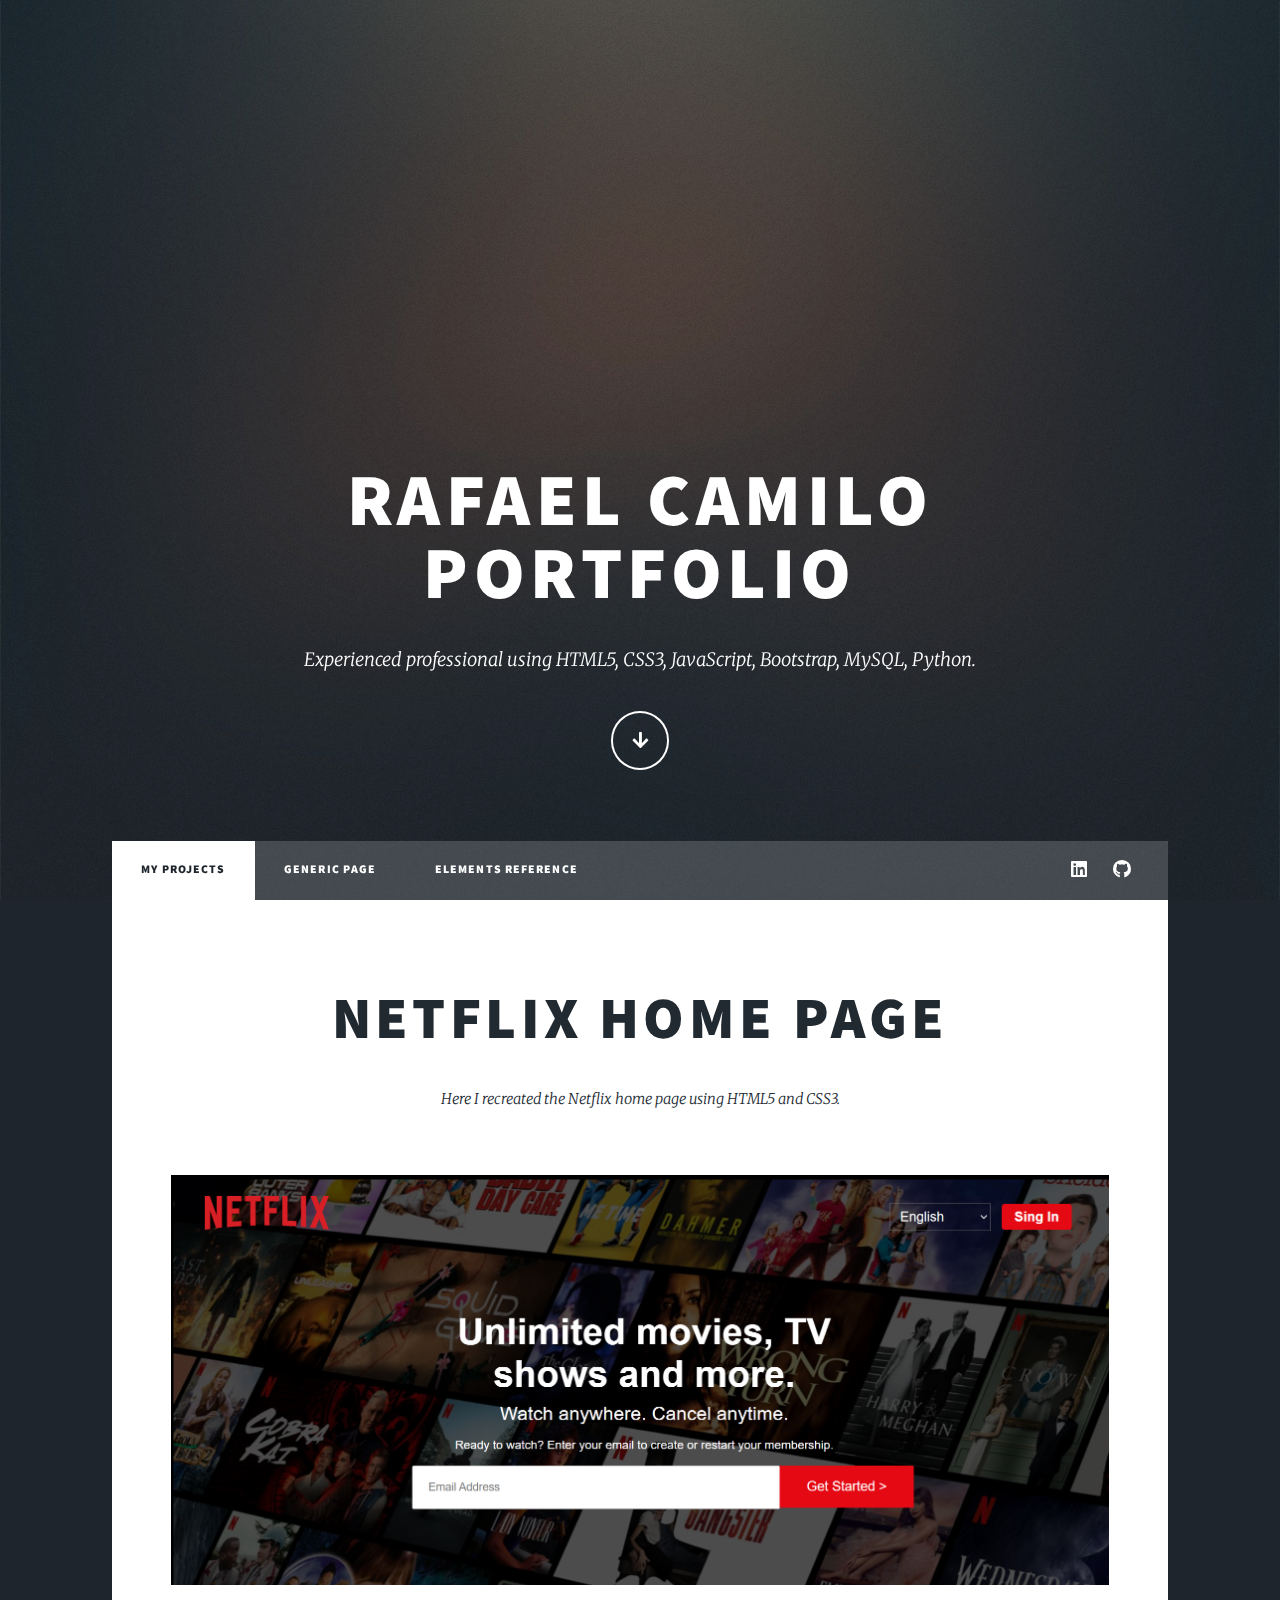
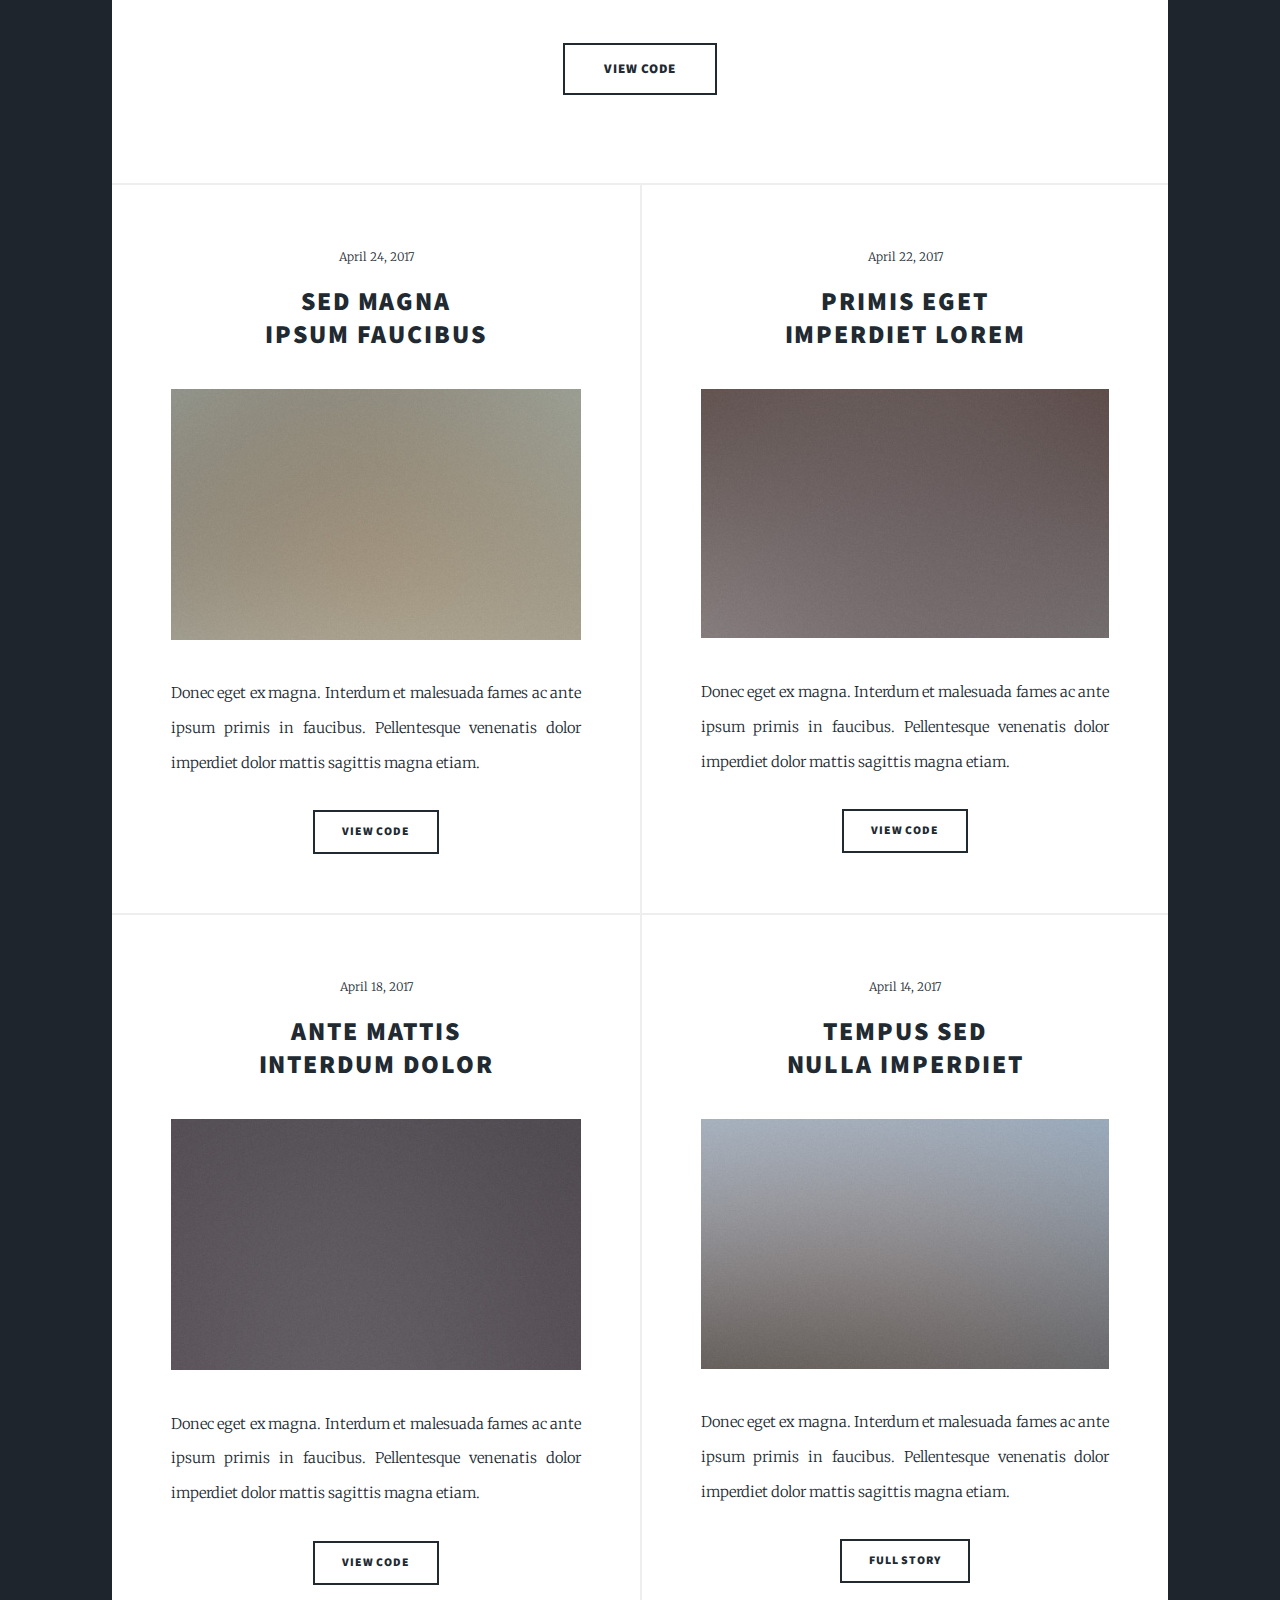
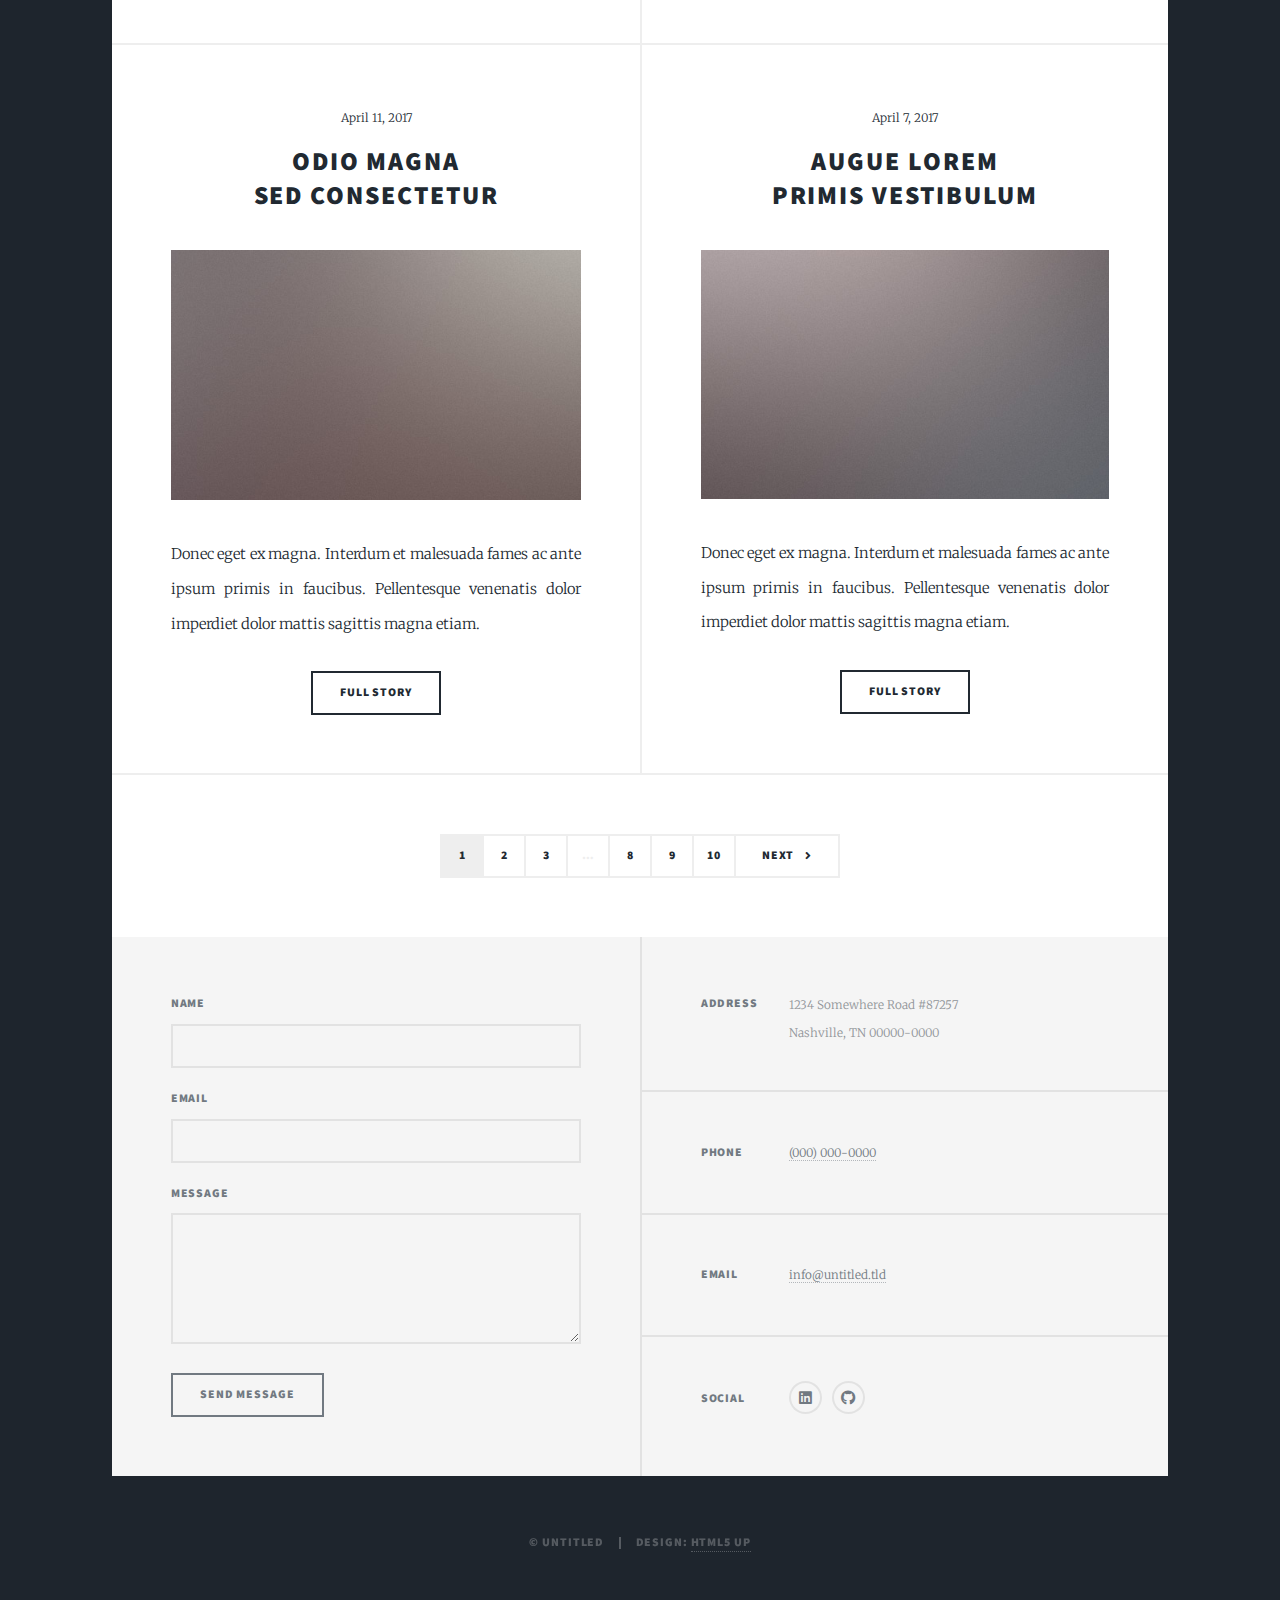
==== index.html @ fc0bdb3f "Add files via upload" ====
<!DOCTYPE HTML>
<!--
	Massively by HTML5 UP
	html5up.net | @ajlkn
	Free for personal and commercial use under the CCA 3.0 license (html5up.net/license)
-->
<html>
	<head>
		<title>Massively by HTML5 UP</title>
		<meta charset="utf-8" />
		<meta name="viewport" content="width=device-width, initial-scale=1, user-scalable=no" />
		<link rel="stylesheet" href="assets/css/main.css" />
		<noscript><link rel="stylesheet" href="assets/css/noscript.css" /></noscript>
	</head>
	<body class="is-preload">

		<!-- Wrapper -->
			<div id="wrapper" class="fade-in">

				<!-- Intro -->
					<div id="intro">
						<h1>Rafael Camilo<br />
						PORTFOLIO</h1>
						<p>Experienced professional using HTML5, CSS3, JavaScript, Bootstrap, MySQL, Python.</p>
						
						<ul class="actions">
							<li><a href="#header" class="button icon solid solo fa-arrow-down scrolly">Continue</a></li>
						</ul>
					</div>

				<!-- Header -->
					<header id="header">
						<!-- <a href="index.html" class="logo">Massively</a> -->
					</header>

				<!-- Nav -->
					<nav id="nav">
						<ul class="links">
							<li class="active"><a href="index.html">My projects</a></li>
							<li><a href="generic.html">Generic Page</a></li>
							<li><a href="elements.html">Elements Reference</a></li>
						</ul>
						<ul class="icons">
							<li><a href="#" class="icon brands fa-linkedin"><span class="label">Linkedin</span></a></li>
							<li><a href="#" class="icon brands fa-github"><span class="label">GitHub</span></a></li>
						</ul>
					</nav>

				<!-- Main -->
					<div id="main">

						<!-- Featured Post -->
							<article class="post featured">
								<header class="major">
									<!-- <span class="date">April 25, 2017</span> -->
									<h2><a href="#">Netflix home page<br />
									</a></h2>
									<p>Here I recreated the Netflix home page using HTML5 and CSS3.</p>
								</header>
								<a href="file:///C:/Users/Rafac/Desktop/New%20folder/general/prog/CSS/netflix/index.html" target="_blank" class="image main"><img src="images/pic10.png" alt="" /></a>
								<ul class="actions special">
									<li><a href="#" class="button large">View Code</a></li>
								</ul>
							</article>

						<!-- Posts -->
							<section class="posts">
								<article>
									<header>
										<span class="date">April 24, 2017</span>
										<h2><a href="#">Sed magna<br />
										ipsum faucibus</a></h2>
									</header>
									<a href="#" class="image fit"><img src="images/pic02.jpg" alt="" /></a>
									<p>Donec eget ex magna. Interdum et malesuada fames ac ante ipsum primis in faucibus. Pellentesque venenatis dolor imperdiet dolor mattis sagittis magna etiam.</p>
									<ul class="actions special">
										<li><a href="#" class="button">View Code</a></li>
									</ul>
								</article>
								<article>
									<header>
										<span class="date">April 22, 2017</span>
										<h2><a href="#">Primis eget<br />
										imperdiet lorem</a></h2>
									</header>
									<a href="#" class="image fit"><img src="images/pic03.jpg" alt="" /></a>
									<p>Donec eget ex magna. Interdum et malesuada fames ac ante ipsum primis in faucibus. Pellentesque venenatis dolor imperdiet dolor mattis sagittis magna etiam.</p>
									<ul class="actions special">
										<li><a href="#" class="button">View Code</a></li>
									</ul>
								</article>
								<article>
									<header>
										<span class="date">April 18, 2017</span>
										<h2><a href="#">Ante mattis<br />
										interdum dolor</a></h2>
									</header>
									<a href="#" class="image fit"><img src="images/pic04.jpg" alt="" /></a>
									<p>Donec eget ex magna. Interdum et malesuada fames ac ante ipsum primis in faucibus. Pellentesque venenatis dolor imperdiet dolor mattis sagittis magna etiam.</p>
									<ul class="actions special">
										<li><a href="#" class="button">View Code</a></li>
									</ul>
								</article>
								<article>
									<header>
										<span class="date">April 14, 2017</span>
										<h2><a href="#">Tempus sed<br />
										nulla imperdiet</a></h2>
									</header>
									<a href="#" class="image fit"><img src="images/pic05.jpg" alt="" /></a>
									<p>Donec eget ex magna. Interdum et malesuada fames ac ante ipsum primis in faucibus. Pellentesque venenatis dolor imperdiet dolor mattis sagittis magna etiam.</p>
									<ul class="actions special">
										<li><a href="#" class="button">Full Story</a></li>
									</ul>
								</article>
								<article>
									<header>
										<span class="date">April 11, 2017</span>
										<h2><a href="#">Odio magna<br />
										sed consectetur</a></h2>
									</header>
									<a href="#" class="image fit"><img src="images/pic06.jpg" alt="" /></a>
									<p>Donec eget ex magna. Interdum et malesuada fames ac ante ipsum primis in faucibus. Pellentesque venenatis dolor imperdiet dolor mattis sagittis magna etiam.</p>
									<ul class="actions special">
										<li><a href="#" class="button">Full Story</a></li>
									</ul>
								</article>
								<article>
									<header>
										<span class="date">April 7, 2017</span>
										<h2><a href="#">Augue lorem<br />
										primis vestibulum</a></h2>
									</header>
									<a href="#" class="image fit"><img src="images/pic07.jpg" alt="" /></a>
									<p>Donec eget ex magna. Interdum et malesuada fames ac ante ipsum primis in faucibus. Pellentesque venenatis dolor imperdiet dolor mattis sagittis magna etiam.</p>
									<ul class="actions special">
										<li><a href="#" class="button">Full Story</a></li>
									</ul>
								</article>
							</section>

						<!-- Footer -->
							<footer>
								<div class="pagination">
									<!--<a href="#" class="previous">Prev</a>-->
									<a href="#" class="page active">1</a>
									<a href="#" class="page">2</a>
									<a href="#" class="page">3</a>
									<span class="extra">&hellip;</span>
									<a href="#" class="page">8</a>
									<a href="#" class="page">9</a>
									<a href="#" class="page">10</a>
									<a href="#" class="next">Next</a>
								</div>
							</footer>

					</div>

				<!-- Footer -->
					<footer id="footer">
						<section>
							<form method="post" action="#">
								<div class="fields">
									<div class="field">
										<label for="name">Name</label>
										<input type="text" name="name" id="name" />
									</div>
									<div class="field">
										<label for="email">Email</label>
										<input type="text" name="email" id="email" />
									</div>
									<div class="field">
										<label for="message">Message</label>
										<textarea name="message" id="message" rows="3"></textarea>
									</div>
								</div>
								<ul class="actions">
									<li><input type="submit" value="Send Message" /></li>
								</ul>
							</form>
						</section>
						<section class="split contact">
							<section class="alt">
								<h3>Address</h3>
								<p>1234 Somewhere Road #87257<br />
								Nashville, TN 00000-0000</p>
							</section>
							<section>
								<h3>Phone</h3>
								<p><a href="#">(000) 000-0000</a></p>
							</section>
							<section>
								<h3>Email</h3>
								<p><a href="#">info@untitled.tld</a></p>
							</section>
							<section>
								<h3>Social</h3>
								<ul class="icons alt">
									<li><a href="#" class="icon brands alt fa-linkedin"><span class="label">Linkedin</span></a></li>
									<li><a href="#" class="icon brands alt fa-github"><span class="label">GitHub</span></a></li>
								</ul>
							</section>
						</section>
					</footer>

				<!-- Copyright -->
					<div id="copyright">
						<ul><li>&copy; Untitled</li><li>Design: <a href="https://html5up.net">HTML5 UP</a></li></ul>
					</div>

			</div>

		<!-- Scripts -->
			<script src="assets/js/jquery.min.js"></script>
			<script src="assets/js/jquery.scrollex.min.js"></script>
			<script src="assets/js/jquery.scrolly.min.js"></script>
			<script src="assets/js/browser.min.js"></script>
			<script src="assets/js/breakpoints.min.js"></script>
			<script src="assets/js/util.js"></script>
			<script src="assets/js/main.js"></script>

	</body>
</html>
---- assets/css/main.css ----
@import url(fontawesome-all.min.css);
@import url("https://fonts.googleapis.com/css?family=Merriweather:300,700,300italic,700italic|Source+Sans+Pro:900");

/*
	Massively by HTML5 UP
	html5up.net | @ajlkn
	Free for personal and commercial use under the CCA 3.0 license (html5up.net/license)
*/

html, body, div, span, applet, object,
iframe, h1, h2, h3, h4, h5, h6, p, blockquote,
pre, a, abbr, acronym, address, big, cite,
code, del, dfn, em, img, ins, kbd, q, s, samp,
small, strike, strong, sub, sup, tt, var, b,
u, i, center, dl, dt, dd, ol, ul, li, fieldset,
form, label, legend, table, caption, tbody,
tfoot, thead, tr, th, td, article, aside,
canvas, details, embed, figure, figcaption,
footer, header, hgroup, menu, nav, output, ruby,
section, summary, time, mark, audio, video {
	margin: 0;
	padding: 0;
	border: 0;
	font-size: 100%;
	font: inherit;
	vertical-align: baseline;}

article, aside, details, figcaption, figure,
footer, header, hgroup, menu, nav, section {
	display: block;}

body {
	line-height: 1;
}

ol, ul {
	list-style: none;
}

blockquote, q {
	quotes: none;
}

	blockquote:before, blockquote:after, q:before, q:after {
		content: '';
		content: none;
	}

table {
	border-collapse: collapse;
	border-spacing: 0;
}

body {
	-webkit-text-size-adjust: none;
}

mark {
	background-color: transparent;
	color: inherit;
}

input::-moz-focus-inner {
	border: 0;
	padding: 0;
}

input, select, textarea {
	-moz-appearance: none;
	-webkit-appearance: none;
	-ms-appearance: none;
	appearance: none;
}

/* Basic */

	@-ms-viewport {
		width: device-width;
	}

	body {
		-ms-overflow-style: scrollbar;
	}

	@media screen and (max-width: 480px) {

		html, body {
			min-width: 320px;
		}

	}

	html {
		box-sizing: border-box;
	}

	*, *:before, *:after {
		box-sizing: inherit;
	}

	body {
		background-color: #1e252d;
	}

		body.is-preload *, body.is-preload *:before, body.is-preload *:after {
			-moz-animation: none !important;
			-webkit-animation: none !important;
			-ms-animation: none !important;
			animation: none !important;
			-moz-transition: none !important;
			-webkit-transition: none !important;
			-ms-transition: none !important;
			transition: none !important;
		}

/* Type */

	html {
		font-size: 16pt;
	}

		@media screen and (max-width: 1680px) {

			html {
				font-size: 12pt;
			}

		}

		@media screen and (max-width: 1280px) {

			html {
				font-size: 11pt;
			}

		}

		@media screen and (max-width: 360px) {

			html {
				font-size: 10pt;
			}

		}

	body {
		color: #212931;
	}

	body, input, select, textarea {
		font-family: "Merriweather", Georgia, serif;
		font-weight: 300;
		font-size: 1rem;
		line-height: 2.375;
	}

	a {
		-moz-transition: color 0.2s ease-in-out, background-color 0.2s ease-in-out, border-color 0.2s ease-in-out, box-shadow 0.2s ease-in-out;
		-webkit-transition: color 0.2s ease-in-out, background-color 0.2s ease-in-out, border-color 0.2s ease-in-out, box-shadow 0.2s ease-in-out;
		-ms-transition: color 0.2s ease-in-out, background-color 0.2s ease-in-out, border-color 0.2s ease-in-out, box-shadow 0.2s ease-in-out;
		transition: color 0.2s ease-in-out, background-color 0.2s ease-in-out, border-color 0.2s ease-in-out, box-shadow 0.2s ease-in-out;
		border-bottom: dotted 1px;
		text-decoration: none;
	}

		a:hover {
			border-bottom-color: transparent;
		}

	strong, b {
		font-weight: 600;
	}

	em, i {
		font-style: italic;
	}

	p {
		text-align: justify;
		margin: 0 0 2rem 0;
	}

	h1, h2, h3, h4, h5, h6 {
		font-family: "Source Sans Pro", Helvetica, sans-serif;
		font-weight: 900;
		line-height: 1.5;
		letter-spacing: 0.075em;
		text-transform: uppercase;
		margin: 0 0 1rem 0;
	}

		h1 a, h2 a, h3 a, h4 a, h5 a, h6 a {
			border-bottom: 0;
			color: inherit;
			text-decoration: none;
		}

	h1 {
		font-size: 4rem;
		line-height: 1.1;
		margin: 0 0 2rem 0;
	}

	h2 {
		font-size: 1.75rem;
		line-height: 1.3;
		margin: 0 0 1.5rem 0;
	}

	h3 {
		font-size: 1.25rem;
		margin: 0 0 1.5rem 0;
	}

	h4 {
		font-size: 1rem;
	}

	h5 {
		font-size: 0.9rem;
	}

	h6 {
		font-size: 0.8rem;
	}

	sub {
		font-size: 0.8rem;
		position: relative;
		top: 0.5rem;
	}

	sup {
		font-size: 0.8rem;
		position: relative;
		top: -0.5rem;
	}

	blockquote {
		border-left: solid 4px;
		font-style: italic;
		margin: 0 0 2rem 0;
		padding: 0.5rem 0 0.5rem 2rem;
	}

	code {
		border: solid 2px;
		font-family: "Courier New", monospace;
		font-size: 0.9rem;
		margin: 0 0.25rem;
		padding: 0.25rem 0.65rem;
	}

	pre {
		-webkit-overflow-scrolling: touch;
		font-family: "Courier New", monospace;
		font-size: 0.9rem;
		margin: 0 0 2rem 0;
	}

		pre code {
			display: block;
			line-height: 1.75;
			padding: 1rem 1.5rem;
			overflow-x: auto;
		}

	hr {
		border: 0;
		border-bottom: solid 2px;
		margin: 3rem 0;
	}

		hr.major {
			margin: 5rem 0;
		}

	.align-left {
		text-align: left;
	}

	.align-center {
		text-align: center;
	}

	.align-right {
		text-align: right;
	}

	input, select, textarea {
		color: #212931;
	}

	a {
		color: #212931;
		border-bottom-color: rgba(33, 41, 49, 0.5);
	}

		a:hover {
			border-bottom-color: transparent;
			color: #18bfef !important;
		}

	strong, b {
		color: #212931;
	}

	h1, h2, h3, h4, h5, h6 {
		color: #212931;
	}

	blockquote {
		border-left-color: #eeeeee;
	}

	code {
		background: rgba(220, 220, 220, 0.25);
		border-color: #eeeeee;
	}

	hr {
		border-bottom-color: #eeeeee;
	}

/* Row */

	.row {
		display: flex;
		flex-wrap: wrap;
		box-sizing: border-box;
		align-items: stretch;
	}

		.row > * {
			box-sizing: border-box;
		}

		.row.gtr-uniform > * > :last-child {
			margin-bottom: 0;
		}

		.row.aln-left {
			justify-content: flex-start;
		}

		.row.aln-center {
			justify-content: center;
		}

		.row.aln-right {
			justify-content: flex-end;
		}

		.row.aln-top {
			align-items: flex-start;
		}

		.row.aln-middle {
			align-items: center;
		}

		.row.aln-bottom {
			align-items: flex-end;
		}

		.row > .imp {
			order: -1;
		}

		.row > .col-1 {
			width: 8.33333%;
		}

		.row > .off-1 {
			margin-left: 8.33333%;
		}

		.row > .col-2 {
			width: 16.66667%;
		}

		.row > .off-2 {
			margin-left: 16.66667%;
		}

		.row > .col-3 {
			width: 25%;
		}

		.row > .off-3 {
			margin-left: 25%;
		}

		.row > .col-4 {
			width: 33.33333%;
		}

		.row > .off-4 {
			margin-left: 33.33333%;
		}

		.row > .col-5 {
			width: 41.66667%;
		}

		.row > .off-5 {
			margin-left: 41.66667%;
		}

		.row > .col-6 {
			width: 50%;
		}

		.row > .off-6 {
			margin-left: 50%;
		}

		.row > .col-7 {
			width: 58.33333%;
		}

		.row > .off-7 {
			margin-left: 58.33333%;
		}

		.row > .col-8 {
			width: 66.66667%;
		}

		.row > .off-8 {
			margin-left: 66.66667%;
		}

		.row > .col-9 {
			width: 75%;
		}

		.row > .off-9 {
			margin-left: 75%;
		}

		.row > .col-10 {
			width: 83.33333%;
		}

		.row > .off-10 {
			margin-left: 83.33333%;
		}

		.row > .col-11 {
			width: 91.66667%;
		}

		.row > .off-11 {
			margin-left: 91.66667%;
		}

		.row > .col-12 {
			width: 100%;
		}

		.row > .off-12 {
			margin-left: 100%;
		}

		.row.gtr-0 {
			margin-top: 0;
			margin-left: 0rem;
		}

			.row.gtr-0 > * {
				padding: 0 0 0 0rem;
			}

			.row.gtr-0.gtr-uniform {
				margin-top: 0rem;
			}

				.row.gtr-0.gtr-uniform > * {
					padding-top: 0rem;
				}

		.row.gtr-25 {
			margin-top: 0;
			margin-left: -0.375rem;
		}

			.row.gtr-25 > * {
				padding: 0 0 0 0.375rem;
			}

			.row.gtr-25.gtr-uniform {
				margin-top: -0.375rem;
			}

				.row.gtr-25.gtr-uniform > * {
					padding-top: 0.375rem;
				}

		.row.gtr-50 {
			margin-top: 0;
			margin-left: -0.75rem;
		}

			.row.gtr-50 > * {
				padding: 0 0 0 0.75rem;
			}

			.row.gtr-50.gtr-uniform {
				margin-top: -0.75rem;
			}

				.row.gtr-50.gtr-uniform > * {
					padding-top: 0.75rem;
				}

		.row {
			margin-top: 0;
			margin-left: -1.5rem;
		}

			.row > * {
				padding: 0 0 0 1.5rem;
			}

			.row.gtr-uniform {
				margin-top: -1.5rem;
			}

				.row.gtr-uniform > * {
					padding-top: 1.5rem;
				}

		.row.gtr-150 {
			margin-top: 0;
			margin-left: -2.25rem;
		}

			.row.gtr-150 > * {
				padding: 0 0 0 2.25rem;
			}

			.row.gtr-150.gtr-uniform {
				margin-top: -2.25rem;
			}

				.row.gtr-150.gtr-uniform > * {
					padding-top: 2.25rem;
				}

		.row.gtr-200 {
			margin-top: 0;
			margin-left: -3rem;
		}

			.row.gtr-200 > * {
				padding: 0 0 0 3rem;
			}

			.row.gtr-200.gtr-uniform {
				margin-top: -3rem;
			}

				.row.gtr-200.gtr-uniform > * {
					padding-top: 3rem;
				}

		@media screen and (max-width: 1680px) {

			.row {
				display: flex;
				flex-wrap: wrap;
				box-sizing: border-box;
				align-items: stretch;
			}

				.row > * {
					box-sizing: border-box;
				}

				.row.gtr-uniform > * > :last-child {
					margin-bottom: 0;
				}

				.row.aln-left {
					justify-content: flex-start;
				}

				.row.aln-center {
					justify-content: center;
				}

				.row.aln-right {
					justify-content: flex-end;
				}

				.row.aln-top {
					align-items: flex-start;
				}

				.row.aln-middle {
					align-items: center;
				}

				.row.aln-bottom {
					align-items: flex-end;
				}

				.row > .imp-xlarge {
					order: -1;
				}

				.row > .col-1-xlarge {
					width: 8.33333%;
				}

				.row > .off-1-xlarge {
					margin-left: 8.33333%;
				}

				.row > .col-2-xlarge {
					width: 16.66667%;
				}

				.row > .off-2-xlarge {
					margin-left: 16.66667%;
				}

				.row > .col-3-xlarge {
					width: 25%;
				}

				.row > .off-3-xlarge {
					margin-left: 25%;
				}

				.row > .col-4-xlarge {
					width: 33.33333%;
				}

				.row > .off-4-xlarge {
					margin-left: 33.33333%;
				}

				.row > .col-5-xlarge {
					width: 41.66667%;
				}

				.row > .off-5-xlarge {
					margin-left: 41.66667%;
				}

				.row > .col-6-xlarge {
					width: 50%;
				}

				.row > .off-6-xlarge {
					margin-left: 50%;
				}

				.row > .col-7-xlarge {
					width: 58.33333%;
				}

				.row > .off-7-xlarge {
					margin-left: 58.33333%;
				}

				.row > .col-8-xlarge {
					width: 66.66667%;
				}

				.row > .off-8-xlarge {
					margin-left: 66.66667%;
				}

				.row > .col-9-xlarge {
					width: 75%;
				}

				.row > .off-9-xlarge {
					margin-left: 75%;
				}

				.row > .col-10-xlarge {
					width: 83.33333%;
				}

				.row > .off-10-xlarge {
					margin-left: 83.33333%;
				}

				.row > .col-11-xlarge {
					width: 91.66667%;
				}

				.row > .off-11-xlarge {
					margin-left: 91.66667%;
				}

				.row > .col-12-xlarge {
					width: 100%;
				}

				.row > .off-12-xlarge {
					margin-left: 100%;
				}

				.row.gtr-0 {
					margin-top: 0;
					margin-left: 0rem;
				}

					.row.gtr-0 > * {
						padding: 0 0 0 0rem;
					}

					.row.gtr-0.gtr-uniform {
						margin-top: 0rem;
					}

						.row.gtr-0.gtr-uniform > * {
							padding-top: 0rem;
						}

				.row.gtr-25 {
					margin-top: 0;
					margin-left: -0.375rem;
				}

					.row.gtr-25 > * {
						padding: 0 0 0 0.375rem;
					}

					.row.gtr-25.gtr-uniform {
						margin-top: -0.375rem;
					}

						.row.gtr-25.gtr-uniform > * {
							padding-top: 0.375rem;
						}

				.row.gtr-50 {
					margin-top: 0;
					margin-left: -0.75rem;
				}

					.row.gtr-50 > * {
						padding: 0 0 0 0.75rem;
					}

					.row.gtr-50.gtr-uniform {
						margin-top: -0.75rem;
					}

						.row.gtr-50.gtr-uniform > * {
							padding-top: 0.75rem;
						}

				.row {
					margin-top: 0;
					margin-left: -1.5rem;
				}

					.row > * {
						padding: 0 0 0 1.5rem;
					}

					.row.gtr-uniform {
						margin-top: -1.5rem;
					}

						.row.gtr-uniform > * {
							padding-top: 1.5rem;
						}

				.row.gtr-150 {
					margin-top: 0;
					margin-left: -2.25rem;
				}

					.row.gtr-150 > * {
						padding: 0 0 0 2.25rem;
					}

					.row.gtr-150.gtr-uniform {
						margin-top: -2.25rem;
					}

						.row.gtr-150.gtr-uniform > * {
							padding-top: 2.25rem;
						}

				.row.gtr-200 {
					margin-top: 0;
					margin-left: -3rem;
				}

					.row.gtr-200 > * {
						padding: 0 0 0 3rem;
					}

					.row.gtr-200.gtr-uniform {
						margin-top: -3rem;
					}

						.row.gtr-200.gtr-uniform > * {
							padding-top: 3rem;
						}

		}

		@media screen and (max-width: 1280px) {

			.row {
				display: flex;
				flex-wrap: wrap;
				box-sizing: border-box;
				align-items: stretch;
			}

				.row > * {
					box-sizing: border-box;
				}

				.row.gtr-uniform > * > :last-child {
					margin-bottom: 0;
				}

				.row.aln-left {
					justify-content: flex-start;
				}

				.row.aln-center {
					justify-content: center;
				}

				.row.aln-right {
					justify-content: flex-end;
				}

				.row.aln-top {
					align-items: flex-start;
				}

				.row.aln-middle {
					align-items: center;
				}

				.row.aln-bottom {
					align-items: flex-end;
				}

				.row > .imp-large {
					order: -1;
				}

				.row > .col-1-large {
					width: 8.33333%;
				}

				.row > .off-1-large {
					margin-left: 8.33333%;
				}

				.row > .col-2-large {
					width: 16.66667%;
				}

				.row > .off-2-large {
					margin-left: 16.66667%;
				}

				.row > .col-3-large {
					width: 25%;
				}

				.row > .off-3-large {
					margin-left: 25%;
				}

				.row > .col-4-large {
					width: 33.33333%;
				}

				.row > .off-4-large {
					margin-left: 33.33333%;
				}

				.row > .col-5-large {
					width: 41.66667%;
				}

				.row > .off-5-large {
					margin-left: 41.66667%;
				}

				.row > .col-6-large {
					width: 50%;
				}

				.row > .off-6-large {
					margin-left: 50%;
				}

				.row > .col-7-large {
					width: 58.33333%;
				}

				.row > .off-7-large {
					margin-left: 58.33333%;
				}

				.row > .col-8-large {
					width: 66.66667%;
				}

				.row > .off-8-large {
					margin-left: 66.66667%;
				}

				.row > .col-9-large {
					width: 75%;
				}

				.row > .off-9-large {
					margin-left: 75%;
				}

				.row > .col-10-large {
					width: 83.33333%;
				}

				.row > .off-10-large {
					margin-left: 83.33333%;
				}

				.row > .col-11-large {
					width: 91.66667%;
				}

				.row > .off-11-large {
					margin-left: 91.66667%;
				}

				.row > .col-12-large {
					width: 100%;
				}

				.row > .off-12-large {
					margin-left: 100%;
				}

				.row.gtr-0 {
					margin-top: 0;
					margin-left: 0rem;
				}

					.row.gtr-0 > * {
						padding: 0 0 0 0rem;
					}

					.row.gtr-0.gtr-uniform {
						margin-top: 0rem;
					}

						.row.gtr-0.gtr-uniform > * {
							padding-top: 0rem;
						}

				.row.gtr-25 {
					margin-top: 0;
					margin-left: -0.375rem;
				}

					.row.gtr-25 > * {
						padding: 0 0 0 0.375rem;
					}

					.row.gtr-25.gtr-uniform {
						margin-top: -0.375rem;
					}

						.row.gtr-25.gtr-uniform > * {
							padding-top: 0.375rem;
						}

				.row.gtr-50 {
					margin-top: 0;
					margin-left: -0.75rem;
				}

					.row.gtr-50 > * {
						padding: 0 0 0 0.75rem;
					}

					.row.gtr-50.gtr-uniform {
						margin-top: -0.75rem;
					}

						.row.gtr-50.gtr-uniform > * {
							padding-top: 0.75rem;
						}

				.row {
					margin-top: 0;
					margin-left: -1.5rem;
				}

					.row > * {
						padding: 0 0 0 1.5rem;
					}

					.row.gtr-uniform {
						margin-top: -1.5rem;
					}

						.row.gtr-uniform > * {
							padding-top: 1.5rem;
						}

				.row.gtr-150 {
					margin-top: 0;
					margin-left: -2.25rem;
				}

					.row.gtr-150 > * {
						padding: 0 0 0 2.25rem;
					}

					.row.gtr-150.gtr-uniform {
						margin-top: -2.25rem;
					}

						.row.gtr-150.gtr-uniform > * {
							padding-top: 2.25rem;
						}

				.row.gtr-200 {
					margin-top: 0;
					margin-left: -3rem;
				}

					.row.gtr-200 > * {
						padding: 0 0 0 3rem;
					}

					.row.gtr-200.gtr-uniform {
						margin-top: -3rem;
					}

						.row.gtr-200.gtr-uniform > * {
							padding-top: 3rem;
						}

		}

		@media screen and (max-width: 980px) {

			.row {
				display: flex;
				flex-wrap: wrap;
				box-sizing: border-box;
				align-items: stretch;
			}

				.row > * {
					box-sizing: border-box;
				}

				.row.gtr-uniform > * > :last-child {
					margin-bottom: 0;
				}

				.row.aln-left {
					justify-content: flex-start;
				}

				.row.aln-center {
					justify-content: center;
				}

				.row.aln-right {
					justify-content: flex-end;
				}

				.row.aln-top {
					align-items: flex-start;
				}

				.row.aln-middle {
					align-items: center;
				}

				.row.aln-bottom {
					align-items: flex-end;
				}

				.row > .imp-medium {
					order: -1;
				}

				.row > .col-1-medium {
					width: 8.33333%;
				}

				.row > .off-1-medium {
					margin-left: 8.33333%;
				}

				.row > .col-2-medium {
					width: 16.66667%;
				}

				.row > .off-2-medium {
					margin-left: 16.66667%;
				}

				.row > .col-3-medium {
					width: 25%;
				}

				.row > .off-3-medium {
					margin-left: 25%;
				}

				.row > .col-4-medium {
					width: 33.33333%;
				}

				.row > .off-4-medium {
					margin-left: 33.33333%;
				}

				.row > .col-5-medium {
					width: 41.66667%;
				}

				.row > .off-5-medium {
					margin-left: 41.66667%;
				}

				.row > .col-6-medium {
					width: 50%;
				}

				.row > .off-6-medium {
					margin-left: 50%;
				}

				.row > .col-7-medium {
					width: 58.33333%;
				}

				.row > .off-7-medium {
					margin-left: 58.33333%;
				}

				.row > .col-8-medium {
					width: 66.66667%;
				}

				.row > .off-8-medium {
					margin-left: 66.66667%;
				}

				.row > .col-9-medium {
					width: 75%;
				}

				.row > .off-9-medium {
					margin-left: 75%;
				}

				.row > .col-10-medium {
					width: 83.33333%;
				}

				.row > .off-10-medium {
					margin-left: 83.33333%;
				}

				.row > .col-11-medium {
					width: 91.66667%;
				}

				.row > .off-11-medium {
					margin-left: 91.66667%;
				}

				.row > .col-12-medium {
					width: 100%;
				}

				.row > .off-12-medium {
					margin-left: 100%;
				}

				.row.gtr-0 {
					margin-top: 0;
					margin-left: 0rem;
				}

					.row.gtr-0 > * {
						padding: 0 0 0 0rem;
					}

					.row.gtr-0.gtr-uniform {
						margin-top: 0rem;
					}

						.row.gtr-0.gtr-uniform > * {
							padding-top: 0rem;
						}

				.row.gtr-25 {
					margin-top: 0;
					margin-left: -0.375rem;
				}

					.row.gtr-25 > * {
						padding: 0 0 0 0.375rem;
					}

					.row.gtr-25.gtr-uniform {
						margin-top: -0.375rem;
					}

						.row.gtr-25.gtr-uniform > * {
							padding-top: 0.375rem;
						}

				.row.gtr-50 {
					margin-top: 0;
					margin-left: -0.75rem;
				}

					.row.gtr-50 > * {
						padding: 0 0 0 0.75rem;
					}

					.row.gtr-50.gtr-uniform {
						margin-top: -0.75rem;
					}

						.row.gtr-50.gtr-uniform > * {
							padding-top: 0.75rem;
						}

				.row {
					margin-top: 0;
					margin-left: -1.5rem;
				}

					.row > * {
						padding: 0 0 0 1.5rem;
					}

					.row.gtr-uniform {
						margin-top: -1.5rem;
					}

						.row.gtr-uniform > * {
							padding-top: 1.5rem;
						}

				.row.gtr-150 {
					margin-top: 0;
					margin-left: -2.25rem;
				}

					.row.gtr-150 > * {
						padding: 0 0 0 2.25rem;
					}

					.row.gtr-150.gtr-uniform {
						margin-top: -2.25rem;
					}

						.row.gtr-150.gtr-uniform > * {
							padding-top: 2.25rem;
						}

				.row.gtr-200 {
					margin-top: 0;
					margin-left: -3rem;
				}

					.row.gtr-200 > * {
						padding: 0 0 0 3rem;
					}

					.row.gtr-200.gtr-uniform {
						margin-top: -3rem;
					}

						.row.gtr-200.gtr-uniform > * {
							padding-top: 3rem;
						}

		}

		@media screen and (max-width: 736px) {

			.row {
				display: flex;
				flex-wrap: wrap;
				box-sizing: border-box;
				align-items: stretch;
			}

				.row > * {
					box-sizing: border-box;
				}

				.row.gtr-uniform > * > :last-child {
					margin-bottom: 0;
				}

				.row.aln-left {
					justify-content: flex-start;
				}

				.row.aln-center {
					justify-content: center;
				}

				.row.aln-right {
					justify-content: flex-end;
				}

				.row.aln-top {
					align-items: flex-start;
				}

				.row.aln-middle {
					align-items: center;
				}

				.row.aln-bottom {
					align-items: flex-end;
				}

				.row > .imp-small {
					order: -1;
				}

				.row > .col-1-small {
					width: 8.33333%;
				}

				.row > .off-1-small {
					margin-left: 8.33333%;
				}

				.row > .col-2-small {
					width: 16.66667%;
				}

				.row > .off-2-small {
					margin-left: 16.66667%;
				}

				.row > .col-3-small {
					width: 25%;
				}

				.row > .off-3-small {
					margin-left: 25%;
				}

				.row > .col-4-small {
					width: 33.33333%;
				}

				.row > .off-4-small {
					margin-left: 33.33333%;
				}

				.row > .col-5-small {
					width: 41.66667%;
				}

				.row > .off-5-small {
					margin-left: 41.66667%;
				}

				.row > .col-6-small {
					width: 50%;
				}

				.row > .off-6-small {
					margin-left: 50%;
				}

				.row > .col-7-small {
					width: 58.33333%;
				}

				.row > .off-7-small {
					margin-left: 58.33333%;
				}

				.row > .col-8-small {
					width: 66.66667%;
				}

				.row > .off-8-small {
					margin-left: 66.66667%;
				}

				.row > .col-9-small {
					width: 75%;
				}

				.row > .off-9-small {
					margin-left: 75%;
				}

				.row > .col-10-small {
					width: 83.33333%;
				}

				.row > .off-10-small {
					margin-left: 83.33333%;
				}

				.row > .col-11-small {
					width: 91.66667%;
				}

				.row > .off-11-small {
					margin-left: 91.66667%;
				}

				.row > .col-12-small {
					width: 100%;
				}

				.row > .off-12-small {
					margin-left: 100%;
				}

				.row.gtr-0 {
					margin-top: 0;
					margin-left: 0rem;
				}

					.row.gtr-0 > * {
						padding: 0 0 0 0rem;
					}

					.row.gtr-0.gtr-uniform {
						margin-top: 0rem;
					}

						.row.gtr-0.gtr-uniform > * {
							padding-top: 0rem;
						}

				.row.gtr-25 {
					margin-top: 0;
					margin-left: -0.375rem;
				}

					.row.gtr-25 > * {
						padding: 0 0 0 0.375rem;
					}

					.row.gtr-25.gtr-uniform {
						margin-top: -0.375rem;
					}

						.row.gtr-25.gtr-uniform > * {
							padding-top: 0.375rem;
						}

				.row.gtr-50 {
					margin-top: 0;
					margin-left: -0.75rem;
				}

					.row.gtr-50 > * {
						padding: 0 0 0 0.75rem;
					}

					.row.gtr-50.gtr-uniform {
						margin-top: -0.75rem;
					}

						.row.gtr-50.gtr-uniform > * {
							padding-top: 0.75rem;
						}

				.row {
					margin-top: 0;
					margin-left: -1.5rem;
				}

					.row > * {
						padding: 0 0 0 1.5rem;
					}

					.row.gtr-uniform {
						margin-top: -1.5rem;
					}

						.row.gtr-uniform > * {
							padding-top: 1.5rem;
						}

				.row.gtr-150 {
					margin-top: 0;
					margin-left: -2.25rem;
				}

					.row.gtr-150 > * {
						padding: 0 0 0 2.25rem;
					}

					.row.gtr-150.gtr-uniform {
						margin-top: -2.25rem;
					}

						.row.gtr-150.gtr-uniform > * {
							padding-top: 2.25rem;
						}

				.row.gtr-200 {
					margin-top: 0;
					margin-left: -3rem;
				}

					.row.gtr-200 > * {
						padding: 0 0 0 3rem;
					}

					.row.gtr-200.gtr-uniform {
						margin-top: -3rem;
					}

						.row.gtr-200.gtr-uniform > * {
							padding-top: 3rem;
						}

		}

		@media screen and (max-width: 480px) {

			.row {
				display: flex;
				flex-wrap: wrap;
				box-sizing: border-box;
				align-items: stretch;
			}

				.row > * {
					box-sizing: border-box;
				}

				.row.gtr-uniform > * > :last-child {
					margin-bottom: 0;
				}

				.row.aln-left {
					justify-content: flex-start;
				}

				.row.aln-center {
					justify-content: center;
				}

				.row.aln-right {
					justify-content: flex-end;
				}

				.row.aln-top {
					align-items: flex-start;
				}

				.row.aln-middle {
					align-items: center;
				}

				.row.aln-bottom {
					align-items: flex-end;
				}

				.row > .imp-xsmall {
					order: -1;
				}

				.row > .col-1-xsmall {
					width: 8.33333%;
				}

				.row > .off-1-xsmall {
					margin-left: 8.33333%;
				}

				.row > .col-2-xsmall {
					width: 16.66667%;
				}

				.row > .off-2-xsmall {
					margin-left: 16.66667%;
				}

				.row > .col-3-xsmall {
					width: 25%;
				}

				.row > .off-3-xsmall {
					margin-left: 25%;
				}

				.row > .col-4-xsmall {
					width: 33.33333%;
				}

				.row > .off-4-xsmall {
					margin-left: 33.33333%;
				}

				.row > .col-5-xsmall {
					width: 41.66667%;
				}

				.row > .off-5-xsmall {
					margin-left: 41.66667%;
				}

				.row > .col-6-xsmall {
					width: 50%;
				}

				.row > .off-6-xsmall {
					margin-left: 50%;
				}

				.row > .col-7-xsmall {
					width: 58.33333%;
				}

				.row > .off-7-xsmall {
					margin-left: 58.33333%;
				}

				.row > .col-8-xsmall {
					width: 66.66667%;
				}

				.row > .off-8-xsmall {
					margin-left: 66.66667%;
				}

				.row > .col-9-xsmall {
					width: 75%;
				}

				.row > .off-9-xsmall {
					margin-left: 75%;
				}

				.row > .col-10-xsmall {
					width: 83.33333%;
				}

				.row > .off-10-xsmall {
					margin-left: 83.33333%;
				}

				.row > .col-11-xsmall {
					width: 91.66667%;
				}

				.row > .off-11-xsmall {
					margin-left: 91.66667%;
				}

				.row > .col-12-xsmall {
					width: 100%;
				}

				.row > .off-12-xsmall {
					margin-left: 100%;
				}

				.row.gtr-0 {
					margin-top: 0;
					margin-left: 0rem;
				}

					.row.gtr-0 > * {
						padding: 0 0 0 0rem;
					}

					.row.gtr-0.gtr-uniform {
						margin-top: 0rem;
					}

						.row.gtr-0.gtr-uniform > * {
							padding-top: 0rem;
						}

				.row.gtr-25 {
					margin-top: 0;
					margin-left: -0.375rem;
				}

					.row.gtr-25 > * {
						padding: 0 0 0 0.375rem;
					}

					.row.gtr-25.gtr-uniform {
						margin-top: -0.375rem;
					}

						.row.gtr-25.gtr-uniform > * {
							padding-top: 0.375rem;
						}

				.row.gtr-50 {
					margin-top: 0;
					margin-left: -0.75rem;
				}

					.row.gtr-50 > * {
						padding: 0 0 0 0.75rem;
					}

					.row.gtr-50.gtr-uniform {
						margin-top: -0.75rem;
					}

						.row.gtr-50.gtr-uniform > * {
							padding-top: 0.75rem;
						}

				.row {
					margin-top: 0;
					margin-left: -1.5rem;
				}

					.row > * {
						padding: 0 0 0 1.5rem;
					}

					.row.gtr-uniform {
						margin-top: -1.5rem;
					}

						.row.gtr-uniform > * {
							padding-top: 1.5rem;
						}

				.row.gtr-150 {
					margin-top: 0;
					margin-left: -2.25rem;
				}

					.row.gtr-150 > * {
						padding: 0 0 0 2.25rem;
					}

					.row.gtr-150.gtr-uniform {
						margin-top: -2.25rem;
					}

						.row.gtr-150.gtr-uniform > * {
							padding-top: 2.25rem;
						}

				.row.gtr-200 {
					margin-top: 0;
					margin-left: -3rem;
				}

					.row.gtr-200 > * {
						padding: 0 0 0 3rem;
					}

					.row.gtr-200.gtr-uniform {
						margin-top: -3rem;
					}

						.row.gtr-200.gtr-uniform > * {
							padding-top: 3rem;
						}

		}

		@media screen and (max-width: 360px) {

			.row {
				display: flex;
				flex-wrap: wrap;
				box-sizing: border-box;
				align-items: stretch;
			}

				.row > * {
					box-sizing: border-box;
				}

				.row.gtr-uniform > * > :last-child {
					margin-bottom: 0;
				}

				.row.aln-left {
					justify-content: flex-start;
				}

				.row.aln-center {
					justify-content: center;
				}

				.row.aln-right {
					justify-content: flex-end;
				}

				.row.aln-top {
					align-items: flex-start;
				}

				.row.aln-middle {
					align-items: center;
				}

				.row.aln-bottom {
					align-items: flex-end;
				}

				.row > .imp-xxsmall {
					order: -1;
				}

				.row > .col-1-xxsmall {
					width: 8.33333%;
				}

				.row > .off-1-xxsmall {
					margin-left: 8.33333%;
				}

				.row > .col-2-xxsmall {
					width: 16.66667%;
				}

				.row > .off-2-xxsmall {
					margin-left: 16.66667%;
				}

				.row > .col-3-xxsmall {
					width: 25%;
				}

				.row > .off-3-xxsmall {
					margin-left: 25%;
				}

				.row > .col-4-xxsmall {
					width: 33.33333%;
				}

				.row > .off-4-xxsmall {
					margin-left: 33.33333%;
				}

				.row > .col-5-xxsmall {
					width: 41.66667%;
				}

				.row > .off-5-xxsmall {
					margin-left: 41.66667%;
				}

				.row > .col-6-xxsmall {
					width: 50%;
				}

				.row > .off-6-xxsmall {
					margin-left: 50%;
				}

				.row > .col-7-xxsmall {
					width: 58.33333%;
				}

				.row > .off-7-xxsmall {
					margin-left: 58.33333%;
				}

				.row > .col-8-xxsmall {
					width: 66.66667%;
				}

				.row > .off-8-xxsmall {
					margin-left: 66.66667%;
				}

				.row > .col-9-xxsmall {
					width: 75%;
				}

				.row > .off-9-xxsmall {
					margin-left: 75%;
				}

				.row > .col-10-xxsmall {
					width: 83.33333%;
				}

				.row > .off-10-xxsmall {
					margin-left: 83.33333%;
				}

				.row > .col-11-xxsmall {
					width: 91.66667%;
				}

				.row > .off-11-xxsmall {
					margin-left: 91.66667%;
				}

				.row > .col-12-xxsmall {
					width: 100%;
				}

				.row > .off-12-xxsmall {
					margin-left: 100%;
				}

				.row.gtr-0 {
					margin-top: 0;
					margin-left: 0rem;
				}

					.row.gtr-0 > * {
						padding: 0 0 0 0rem;
					}

					.row.gtr-0.gtr-uniform {
						margin-top: 0rem;
					}

						.row.gtr-0.gtr-uniform > * {
							padding-top: 0rem;
						}

				.row.gtr-25 {
					margin-top: 0;
					margin-left: -0.375rem;
				}

					.row.gtr-25 > * {
						padding: 0 0 0 0.375rem;
					}

					.row.gtr-25.gtr-uniform {
						margin-top: -0.375rem;
					}

						.row.gtr-25.gtr-uniform > * {
							padding-top: 0.375rem;
						}

				.row.gtr-50 {
					margin-top: 0;
					margin-left: -0.75rem;
				}

					.row.gtr-50 > * {
						padding: 0 0 0 0.75rem;
					}

					.row.gtr-50.gtr-uniform {
						margin-top: -0.75rem;
					}

						.row.gtr-50.gtr-uniform > * {
							padding-top: 0.75rem;
						}

				.row {
					margin-top: 0;
					margin-left: -1.5rem;
				}

					.row > * {
						padding: 0 0 0 1.5rem;
					}

					.row.gtr-uniform {
						margin-top: -1.5rem;
					}

						.row.gtr-uniform > * {
							padding-top: 1.5rem;
						}

				.row.gtr-150 {
					margin-top: 0;
					margin-left: -2.25rem;
				}

					.row.gtr-150 > * {
						padding: 0 0 0 2.25rem;
					}

					.row.gtr-150.gtr-uniform {
						margin-top: -2.25rem;
					}

						.row.gtr-150.gtr-uniform > * {
							padding-top: 2.25rem;
						}

				.row.gtr-200 {
					margin-top: 0;
					margin-left: -3rem;
				}

					.row.gtr-200 > * {
						padding: 0 0 0 3rem;
					}

					.row.gtr-200.gtr-uniform {
						margin-top: -3rem;
					}

						.row.gtr-200.gtr-uniform > * {
							padding-top: 3rem;
						}

		}

/* Box */

	.box {
		border: solid 2px;
		margin-bottom: 2rem;
		padding: 1.5rem;
	}

		.box > :last-child,
		.box > :last-child > :last-child,
		.box > :last-child > :last-child > :last-child {
			margin-bottom: 0;
		}

		.box.alt {
			border: 0;
			border-radius: 0;
			padding: 0;
		}

	.box {
		border-color: #eeeeee;
	}

/* Button */

	input[type="submit"],
	input[type="reset"],
	input[type="button"],
	button,
	.button {
		-moz-appearance: none;
		-webkit-appearance: none;
		-ms-appearance: none;
		appearance: none;
		-moz-transition: background-color 0.2s ease-in-out, box-shadow 0.2s ease-in-out, color 0.2s ease-in-out;
		-webkit-transition: background-color 0.2s ease-in-out, box-shadow 0.2s ease-in-out, color 0.2s ease-in-out;
		-ms-transition: background-color 0.2s ease-in-out, box-shadow 0.2s ease-in-out, color 0.2s ease-in-out;
		transition: background-color 0.2s ease-in-out, box-shadow 0.2s ease-in-out, color 0.2s ease-in-out;
		border: 0;
		border-radius: 0;
		cursor: pointer;
		display: inline-block;
		font-family: "Source Sans Pro", Helvetica, sans-serif;
		font-size: 0.8rem;
		font-weight: 900;
		letter-spacing: 0.075em;
		height: 3rem;
		line-height: 3rem;
		padding: 0 2rem;
		text-align: center;
		text-decoration: none;
		text-transform: uppercase;
		white-space: nowrap;
	}

		input[type="submit"].icon:before,
		input[type="reset"].icon:before,
		input[type="button"].icon:before,
		button.icon:before,
		.button.icon:before {
			margin-right: 0.5rem;
		}

		input[type="submit"].icon.solo,
		input[type="reset"].icon.solo,
		input[type="button"].icon.solo,
		button.icon.solo,
		.button.icon.solo {
			position: relative;
			width: 4rem;
			height: 4rem;
			line-height: 4rem;
			border-radius: 4rem;
			text-indent: 4rem;
			overflow: hidden;
			padding: 0;
			white-space: nowrap;
		}

			input[type="submit"].icon.solo:before,
			input[type="reset"].icon.solo:before,
			input[type="button"].icon.solo:before,
			button.icon.solo:before,
			.button.icon.solo:before {
				position: absolute;
				display: block;
				top: 0;
				left: 0;
				width: inherit;
				height: inherit;
				line-height: inherit;
				font-size: 1.25rem;
				margin-right: 0;
				text-align: center;
				text-indent: 0;
			}

		input[type="submit"].fit,
		input[type="reset"].fit,
		input[type="button"].fit,
		button.fit,
		.button.fit {
			width: 100%;
		}

		input[type="submit"].small,
		input[type="reset"].small,
		input[type="button"].small,
		button.small,
		.button.small {
			font-size: 0.7rem;
			height: 2.5rem;
			line-height: 2.5rem;
			padding: 0 1.5rem;
		}

		input[type="submit"].large,
		input[type="reset"].large,
		input[type="button"].large,
		button.large,
		.button.large {
			font-size: 0.9rem;
			height: 3.5rem;
			line-height: 3.5rem;
			padding: 0 2.75rem;
		}

		@media screen and (max-width: 980px) {

			input[type="submit"],
			input[type="reset"],
			input[type="button"],
			button,
			.button {
				font-size: 0.9rem;
				height: 3.25rem;
				line-height: 3.25rem;
			}

				input[type="submit"].large,
				input[type="reset"].large,
				input[type="button"].large,
				button.large,
				.button.large {
					font-size: 1rem;
					height: 3.75rem;
					line-height: 3.75rem;
				}

		}

		input[type="submit"].disabled, input[type="submit"]:disabled,
		input[type="reset"].disabled,
		input[type="reset"]:disabled,
		input[type="button"].disabled,
		input[type="button"]:disabled,
		button.disabled,
		button:disabled,
		.button.disabled,
		.button:disabled {
			pointer-events: none;
			opacity: 0.25;
		}

	input[type="submit"],
	input[type="reset"],
	input[type="button"],
	button,
	.button {
		background-color: transparent;
		box-shadow: inset 0 0 0 2px #212931;
		color: #212931 !important;
	}

		input[type="submit"]:hover,
		input[type="reset"]:hover,
		input[type="button"]:hover,
		button:hover,
		.button:hover {
			box-shadow: inset 0 0 0 2px #18bfef;
			color: #18bfef !important;
		}

		input[type="submit"].primary,
		input[type="reset"].primary,
		input[type="button"].primary,
		button.primary,
		.button.primary {
			background-color: #212931;
			box-shadow: none;
			color: #ffffff !important;
		}

			input[type="submit"].primary:hover,
			input[type="reset"].primary:hover,
			input[type="button"].primary:hover,
			button.primary:hover,
			.button.primary:hover {
				background-color: #18bfef;
			}

/* Form */

	form {
		margin: 0 0 2rem 0;
	}

		form > :last-child {
			margin-bottom: 0;
		}

		form > .fields {
			display: -moz-flex;
			display: -webkit-flex;
			display: -ms-flex;
			display: flex;
			-moz-flex-wrap: wrap;
			-webkit-flex-wrap: wrap;
			-ms-flex-wrap: wrap;
			flex-wrap: wrap;
			width: calc(100% + 3rem);
			margin: -1.5rem 0 2rem -1.5rem;
		}

			form > .fields > .field {
				-moz-flex-grow: 0;
				-webkit-flex-grow: 0;
				-ms-flex-grow: 0;
				flex-grow: 0;
				-moz-flex-shrink: 0;
				-webkit-flex-shrink: 0;
				-ms-flex-shrink: 0;
				flex-shrink: 0;
				padding: 1.5rem 0 0 1.5rem;
				width: calc(100% - 1.5rem);
			}

				form > .fields > .field.half {
					width: calc(50% - 0.75rem);
				}

				form > .fields > .field.third {
					width: calc(100%/3 - 0.5rem);
				}

				form > .fields > .field.quarter {
					width: calc(25% - 0.375rem);
				}

		@media screen and (max-width: 480px) {

			form > .fields {
				width: calc(100% + 3rem);
				margin: -1.5rem 0 2rem -1.5rem;
			}

				form > .fields > .field {
					padding: 1.5rem 0 0 1.5rem;
					width: calc(100% - 1.5rem);
				}

					form > .fields > .field.half {
						width: calc(100% - 1.5rem);
					}

					form > .fields > .field.third {
						width: calc(100% - 1.5rem);
					}

					form > .fields > .field.quarter {
						width: calc(100% - 1.5rem);
					}

		}

	label {
		display: block;
		font-family: "Source Sans Pro", Helvetica, sans-serif;
		font-weight: 900;
		line-height: 1.5;
		letter-spacing: 0.075em;
		font-size: 0.8rem;
		text-transform: uppercase;
		margin: 0 0 0.75rem 0;
	}

		@media screen and (max-width: 980px) {

			label {
				font-size: 0.9rem;
			}

		}

	input[type="text"],
	input[type="password"],
	input[type="email"],
	select,
	textarea {
		-moz-appearance: none;
		-webkit-appearance: none;
		-ms-appearance: none;
		appearance: none;
		background: transparent;
		border-radius: 0;
		border: solid 2px;
		color: inherit;
		display: block;
		outline: 0;
		padding: 0 1rem;
		text-decoration: none;
		width: 100%;
	}

		input[type="text"]:invalid,
		input[type="password"]:invalid,
		input[type="email"]:invalid,
		select:invalid,
		textarea:invalid {
			box-shadow: none;
		}

	select {
		background-size: 1.25rem;
		background-repeat: no-repeat;
		background-position: calc(100% - 1rem) center;
		height: 3rem;
		padding-right: 3rem;
		text-overflow: ellipsis;
	}

		select:focus::-ms-value {
			background-color: transparent;
		}

		select::-ms-expand {
			display: none;
		}

	input[type="text"],
	input[type="password"],
	input[type="email"],
	select {
		height: 3rem;
	}

	textarea {
		padding: 0.75rem 1rem;
	}

	input[type="checkbox"],
	input[type="radio"] {
		-moz-appearance: none;
		-webkit-appearance: none;
		-ms-appearance: none;
		appearance: none;
		display: block;
		float: left;
		margin-right: -2rem;
		opacity: 0;
		width: 1rem;
		z-index: -1;
	}

		input[type="checkbox"] + label,
		input[type="radio"] + label {
			text-decoration: none;
			cursor: pointer;
			display: inline-block;
			font-size: 1rem;
			letter-spacing: 0;
			font-family: "Merriweather", Georgia, serif;
			text-transform: none;
			font-weight: 300;
			padding-left: 2.8rem;
			padding-right: 1rem;
			position: relative;
		}

			input[type="checkbox"] + label:before,
			input[type="radio"] + label:before {
				-moz-osx-font-smoothing: grayscale;
				-webkit-font-smoothing: antialiased;
				display: inline-block;
				font-style: normal;
				font-variant: normal;
				text-rendering: auto;
				line-height: 1;
				text-transform: none !important;
				font-family: 'Font Awesome 5 Free';
				font-weight: 900;
			}

			input[type="checkbox"] + label:before,
			input[type="radio"] + label:before {
				border-radius: 0;
				border: solid 2px;
				content: '';
				display: inline-block;
				font-size: 0.8rem;
				height: 1.8rem;
				left: 0;
				line-height: 1.65rem;
				position: absolute;
				text-align: center;
				top: -0.125rem;
				width: 1.8rem;
			}

		input[type="checkbox"]:checked + label:before,
		input[type="radio"]:checked + label:before {
			content: '\f00c';
		}

	input[type="checkbox"] + label:before {
		border-radius: 0;
	}

	input[type="radio"] + label:before {
		border-radius: 100%;
	}

	::-webkit-input-placeholder {
		opacity: 1.0;
	}

	:-moz-placeholder {
		opacity: 1.0;
	}

	::-moz-placeholder {
		opacity: 1.0;
	}

	:-ms-input-placeholder {
		opacity: 1.0;
	}

	label {
		color: #212931;
	}

	input[type="text"],
	input[type="password"],
	input[type="email"],
	select,
	textarea {
		border-color: #eeeeee;
	}

		input[type="text"]:focus,
		input[type="password"]:focus,
		input[type="email"]:focus,
		select:focus,
		textarea:focus {
			border-color: #18bfef;
		}

	select {
		background-image: url("data:image/svg+xml;charset=utf8,%3Csvg xmlns='http://www.w3.org/2000/svg' width='40' height='40' preserveAspectRatio='none' viewBox='0 0 40 40'%3E%3Cpath d='M9.4,12.3l10.4,10.4l10.4-10.4c0.2-0.2,0.5-0.4,0.9-0.4c0.3,0,0.6,0.1,0.9,0.4l3.3,3.3c0.2,0.2,0.4,0.5,0.4,0.9 c0,0.4-0.1,0.6-0.4,0.9L20.7,31.9c-0.2,0.2-0.5,0.4-0.9,0.4c-0.3,0-0.6-0.1-0.9-0.4L4.3,17.3c-0.2-0.2-0.4-0.5-0.4-0.9 c0-0.4,0.1-0.6,0.4-0.9l3.3-3.3c0.2-0.2,0.5-0.4,0.9-0.4S9.1,12.1,9.4,12.3z' fill='%23eeeeee' /%3E%3C/svg%3E");
	}

		select option {
			background-color: #ffffff;
			color: #212931;
		}

	.select-wrapper:before {
		color: #eeeeee;
	}

	input[type="checkbox"] + label,
	input[type="radio"] + label {
		color: #212931;
	}

		input[type="checkbox"] + label:before,
		input[type="radio"] + label:before {
			border-color: #eeeeee;
		}

	input[type="checkbox"]:checked + label:before,
	input[type="radio"]:checked + label:before {
		background-color: #212931;
		border-color: #212931;
		color: #ffffff;
	}

	input[type="checkbox"]:focus + label:before,
	input[type="radio"]:focus + label:before {
		border-color: #18bfef;
	}

	::-webkit-input-placeholder {
		color: #909498 !important;
	}

	:-moz-placeholder {
		color: #909498 !important;
	}

	::-moz-placeholder {
		color: #909498 !important;
	}

	:-ms-input-placeholder {
		color: #909498 !important;
	}

	.formerize-placeholder {
		color: #909498 !important;
	}

/* Icon */

	.icon {
		text-decoration: none;
		border-bottom: none;
		position: relative;
	}

		.icon:before {
			-moz-osx-font-smoothing: grayscale;
			-webkit-font-smoothing: antialiased;
			display: inline-block;
			font-style: normal;
			font-variant: normal;
			text-rendering: auto;
			line-height: 1;
			text-transform: none !important;
			font-family: 'Font Awesome 5 Free';
			font-weight: 400;
		}

		.icon > .label {
			display: none;
		}

		.icon:before {
			line-height: inherit;
		}

		.icon.solid:before {
			font-weight: 900;
		}

		.icon.brands:before {
			font-family: 'Font Awesome 5 Brands';
		}

/* Image */

	.image {
		border: 0;
		display: inline-block;
		position: relative;
	}

		.image img {
			display: block;
		}

		.image.left, .image.right {
			max-width: 40%;
		}

			.image.left img, .image.right img {
				width: 100%;
			}

		.image.left {
			float: left;
			margin: 0 2rem 2rem 0;
			top: 0.75rem;
		}

		.image.right {
			float: right;
			margin: 0 0 2rem 2rem;
			top: 0.75rem;
		}

		.image.fit {
			display: block;
			margin: 2.5rem 0;
			width: 100%;
		}

			.image.fit:first-child {
				margin-top: 0;
			}

			.image.fit img {
				width: 100%;
			}

		.image.main {
			display: block;
			margin: 4rem 0;
			width: 100%;
		}

			.image.main:first-child {
				margin-top: 0;
			}

			.image.main img {
				width: 100%;
			}

		@media screen and (max-width: 736px) {

			.image.fit {
				margin: 2rem 0;
			}

			.image.main {
				margin: 2rem 0;
			}

		}

	a.image {
		overflow: hidden;
	}

		a.image img {
			-moz-transition: -moz-transform 0.2s ease-out;
			-webkit-transition: -webkit-transform 0.2s ease-out;
			-ms-transition: -ms-transform 0.2s ease-out;
			transition: transform 0.2s ease-out;
		}

		a.image:hover img {
			-moz-transform: scale(1.05);
			-webkit-transform: scale(1.05);
			-ms-transform: scale(1.05);
			transform: scale(1.05);
		}

/* Actions */

	ul.actions {
		display: -moz-flex;
		display: -webkit-flex;
		display: -ms-flex;
		display: flex;
		cursor: default;
		list-style: none;
		margin-left: -1rem;
		padding-left: 0;
	}

		ul.actions li {
			padding: 0 0 0 1rem;
			vertical-align: middle;
		}

		ul.actions.special {
			-moz-justify-content: center;
			-webkit-justify-content: center;
			-ms-justify-content: center;
			justify-content: center;
			width: 100%;
			margin-left: 0;
		}

			ul.actions.special li:first-child {
				padding-left: 0;
			}

		ul.actions.stacked {
			-moz-flex-direction: column;
			-webkit-flex-direction: column;
			-ms-flex-direction: column;
			flex-direction: column;
			margin-left: 0;
		}

			ul.actions.stacked li {
				padding: 1.3rem 0 0 0;
			}

				ul.actions.stacked li:first-child {
					padding-top: 0;
				}

		ul.actions.fit {
			width: calc(100% + 1rem);
		}

			ul.actions.fit li {
				-moz-flex-grow: 1;
				-webkit-flex-grow: 1;
				-ms-flex-grow: 1;
				flex-grow: 1;
				-moz-flex-shrink: 1;
				-webkit-flex-shrink: 1;
				-ms-flex-shrink: 1;
				flex-shrink: 1;
				width: 100%;
			}

				ul.actions.fit li > * {
					width: 100%;
				}

			ul.actions.fit.stacked {
				width: 100%;
			}

		@media screen and (max-width: 480px) {

			ul.actions:not(.fixed) {
				-moz-flex-direction: column;
				-webkit-flex-direction: column;
				-ms-flex-direction: column;
				flex-direction: column;
				margin-left: 0;
				width: 100% !important;
			}

				ul.actions:not(.fixed) li {
					-moz-flex-grow: 1;
					-webkit-flex-grow: 1;
					-ms-flex-grow: 1;
					flex-grow: 1;
					-moz-flex-shrink: 1;
					-webkit-flex-shrink: 1;
					-ms-flex-shrink: 1;
					flex-shrink: 1;
					padding: 1rem 0 0 0;
					text-align: center;
					width: 100%;
				}

					ul.actions:not(.fixed) li > * {
						width: 100%;
					}

					ul.actions:not(.fixed) li:first-child {
						padding-top: 0;
					}

					ul.actions:not(.fixed) li input[type="submit"],
					ul.actions:not(.fixed) li input[type="reset"],
					ul.actions:not(.fixed) li input[type="button"],
					ul.actions:not(.fixed) li button,
					ul.actions:not(.fixed) li .button {
						width: 100%;
					}

						ul.actions:not(.fixed) li input[type="submit"].icon:before,
						ul.actions:not(.fixed) li input[type="reset"].icon:before,
						ul.actions:not(.fixed) li input[type="button"].icon:before,
						ul.actions:not(.fixed) li button.icon:before,
						ul.actions:not(.fixed) li .button.icon:before {
							margin-left: -0.5rem;
						}

		}

/* Icons */

	ul.icons {
		cursor: default;
		list-style: none;
		padding-left: 0;
	}

		ul.icons li {
			display: inline-block;
			padding: 0 0.5rem 0 0;
			vertical-align: middle;
		}

			ul.icons li:last-child {
				padding-right: 0;
			}

			ul.icons li .icon:before {
				width: 2.25rem;
				height: 2.25rem;
				line-height: 2.25rem;
				display: inline-block;
				text-align: center;
				border-radius: 100%;
				font-size: 1.25rem;
			}

		ul.icons.alt li .icon:before {
			-moz-transition: color 0.2s ease-in-out, background-color 0.2s ease-in-out, border-color 0.2s ease-in-out, box-shadow 0.2s ease-in-out;
			-webkit-transition: color 0.2s ease-in-out, background-color 0.2s ease-in-out, border-color 0.2s ease-in-out, box-shadow 0.2s ease-in-out;
			-ms-transition: color 0.2s ease-in-out, background-color 0.2s ease-in-out, border-color 0.2s ease-in-out, box-shadow 0.2s ease-in-out;
			transition: color 0.2s ease-in-out, background-color 0.2s ease-in-out, border-color 0.2s ease-in-out, box-shadow 0.2s ease-in-out;
			font-size: 1rem;
		}

/* List */

	ol {
		list-style: decimal;
		margin: 0 0 2rem 0;
		padding-left: 1.25rem;
	}

		ol li {
			padding-left: 0.25rem;
		}

	ul {
		list-style: disc;
		margin: 0 0 2rem 0;
		padding-left: 1rem;
	}

		ul li {
			padding-left: 0.5rem;
		}

		ul.divided {
			list-style: none;
			padding-left: 0;
		}

			ul.divided li {
				border-top: solid 1px;
				padding: 0.5rem 0;
			}

				ul.divided li:first-child {
					border-top: 0;
					padding-top: 0;
				}

	dl {
		margin: 0 0 2rem 0;
	}

		dl dt {
			display: block;
			font-weight: 600;
			margin: 0 0 1rem 0;
		}

		dl dd {
			margin-left: 2rem;
		}

	ul.divided li {
		border-top-color: #eeeeee;
	}

	ul.icons li a.icon:hover:before {
		color: #18bfef;
	}

	ul.icons.alt li .icon:before {
		box-shadow: inset 0 0 0 2px #eeeeee;
	}

	ul.icons.alt li a.icon:hover:before {
		box-shadow: inset 0 0 0 2px #18bfef;
	}

/* Section/Article */

	section.special, article.special {
		text-align: center;
	}

	header {
		cursor: default;
	}

		header > .date {
			display: block;
			font-size: 0.8rem;
			height: 1;
			margin: 0 0 1rem 0;
			position: relative;
		}

		header > p {
			font-style: italic;
		}

		header > h1 + p {
			font-size: 1.1rem;
			margin-top: -0.5rem;
			line-height: 2;
		}

		header > h2 + p {
			font-size: 1rem;
			margin-top: -0.75rem;
		}

		header > h3 + p {
			font-size: 0.9rem;
			margin-top: -0.75rem;
		}

		header > h4 + p {
			font-size: 0.8rem;
			margin-top: -0.75rem;
		}

		header.major {
			margin: 0 0 4rem 0;
			text-align: center;
		}

			header.major > :last-child {
				margin-bottom: 0;
			}

			header.major > p {
				margin-top: 0;
				text-align: center;
			}

			header.major > .date {
				font-size: 1rem;
				margin: 0 0 4rem 0;
			}

				header.major > .date:before, header.major > .date:after {
					content: '';
					display: block;
					position: absolute;
					top: 50%;
					width: calc(50% - 6rem);
					border-top: solid 2px;
				}

				header.major > .date:before {
					left: 0;
				}

				header.major > .date:after {
					right: 0;
				}

		@media screen and (max-width: 980px) {

			header br {
				display: none;
			}

		}

		@media screen and (max-width: 736px) {

			header.major {
				margin: 0 0 2rem 0;
			}

		}

	header.major .date:before, header.major .date:after {
		border-top-color: #eeeeee;
	}

/* Table */

	.table-wrapper {
		-webkit-overflow-scrolling: touch;
		overflow-x: auto;
	}

	table {
		margin: 0 0 2rem 0;
		width: 100%;
	}

		table tbody tr {
			border: solid 1px;
			border-left: 0;
			border-right: 0;
		}

		table td {
			padding: 0.75rem 0.75rem;
		}

		table th {
			font-family: "Source Sans Pro", Helvetica, sans-serif;
			font-size: 0.8rem;
			font-weight: 900;
			letter-spacing: 0.075em;
			line-height: 1.5;
			padding: 0 0.75rem 0.75rem 0.75rem;
			text-align: left;
			text-transform: uppercase;
		}

			@media screen and (max-width: 980px) {

				table th {
					font-size: 0.9rem;
				}

			}

		table thead {
			border-bottom: solid 2px;
		}

		table tfoot {
			border-top: solid 2px;
		}

		table.alt {
			border-collapse: separate;
		}

			table.alt tbody tr td {
				border: solid 1px;
				border-left-width: 0;
				border-top-width: 0;
			}

				table.alt tbody tr td:first-child {
					border-left-width: 1px;
				}

			table.alt tbody tr:first-child td {
				border-top-width: 1px;
			}

			table.alt thead {
				border-bottom: 0;
			}

			table.alt tfoot {
				border-top: 0;
			}

	table tbody tr {
		border-color: #eeeeee;
	}

		table tbody tr:nth-child(2n + 1) {
			background-color: rgba(220, 220, 220, 0.25);
		}

	table th {
		color: #212931;
	}

	table thead {
		border-bottom-color: #eeeeee;
	}

	table tfoot {
		border-top-color: #eeeeee;
	}

	table.alt tbody tr td {
		border-color: #eeeeee;
	}

/* Pagination */

	.pagination {
		display: -moz-inline-flex;
		display: -webkit-inline-flex;
		display: -ms-inline-flex;
		display: inline-flex;
		-moz-user-select: none;
		-webkit-user-select: none;
		-ms-user-select: none;
		user-select: none;
		cursor: default;
		list-style: none;
		margin: 0 0 2rem 2px;
		padding: 0;
	}

		.pagination a, .pagination span {
			-moz-transition: background-color 0.2s ease-in-out, border-color 0.2s ease-in-out, box-shadow 0.2s ease-in-out, color 0.2s ease-in-out;
			-webkit-transition: background-color 0.2s ease-in-out, border-color 0.2s ease-in-out, box-shadow 0.2s ease-in-out, color 0.2s ease-in-out;
			-ms-transition: background-color 0.2s ease-in-out, border-color 0.2s ease-in-out, box-shadow 0.2s ease-in-out, color 0.2s ease-in-out;
			transition: background-color 0.2s ease-in-out, border-color 0.2s ease-in-out, box-shadow 0.2s ease-in-out, color 0.2s ease-in-out;
			border: solid 2px;
			display: inline-block;
			font-family: "Source Sans Pro", Helvetica, sans-serif;
			font-size: 0.8rem;
			font-weight: 900;
			height: 3rem;
			letter-spacing: 0.075em;
			line-height: calc(3rem - 4px);
			margin-left: -2px;
			min-width: 3rem;
			position: relative;
			text-align: center;
			text-decoration: none;
			text-transform: uppercase;
		}

		.pagination .next, .pagination .previous {
			text-decoration: none;
			padding: 0 1.75rem;
		}

			.pagination .next:before, .pagination .previous:before {
				-moz-osx-font-smoothing: grayscale;
				-webkit-font-smoothing: antialiased;
				display: inline-block;
				font-style: normal;
				font-variant: normal;
				text-rendering: auto;
				line-height: 1;
				text-transform: none !important;
				font-family: 'Font Awesome 5 Free';
				font-weight: 900;
			}

			.pagination .next:before, .pagination .previous:before {
				display: inline-block;
				color: inherit !important;
				line-height: inherit;
			}

		.pagination .previous:before {
			content: '\f104';
			margin-right: 0.9375em;
		}

		.pagination .next:before {
			content: '\f105';
			float: right;
			margin-left: 0.9375em;
		}

		@media screen and (max-width: 980px) {

			.pagination a, .pagination span {
				font-size: 0.9rem;
			}

		}

		@media screen and (max-width: 480px) {

			.pagination .page, .pagination .extra {
				display: none;
			}

		}

	.pagination a, .pagination span {
		border-color: #eeeeee;
	}

	.pagination a {
		color: #212931 !important;
	}

		.pagination a:hover {
			color: #18bfef !important;
			border-color: #18bfef;
			z-index: 1;
		}

			.pagination a:hover + a,
			.pagination a:hover + span {
				border-left-color: #18bfef;
			}

		.pagination a.active {
			background-color: #eeeeee;
		}

	.pagination span {
		color: #eeeeee;
	}

/* Wrapper */

	#wrapper {
		-moz-transition: opacity 0.5s ease;
		-webkit-transition: opacity 0.5s ease;
		-ms-transition: opacity 0.5s ease;
		transition: opacity 0.5s ease;
		position: relative;
		z-index: 1;
		overflow: hidden;
	}

		#wrapper > .bg {
			position: absolute;
			top: 0;
			left: 0;
			width: 100%;
			height: 100%;
			background-color: #212931;
			background-image: url("../../images/overlay.png"), linear-gradient(0deg, rgba(0, 0, 0, 0.1), rgba(0, 0, 0, 0.1)), url("../../images/bg.jpg");
			background-size: auto,								auto,														100% auto;
			background-position: center,								center,														top center;
			background-repeat: repeat,								no-repeat,													no-repeat;
			background-attachment: scroll,								scroll,														scroll;
			z-index: -1;
		}

			#wrapper > .bg.fixed {
				position: fixed;
				width: 100vw;
				height: 100vh;
			}

		#wrapper.fade-in:before {
			pointer-events: none;
			-moz-transition: opacity 1s ease-in-out;
			-webkit-transition: opacity 1s ease-in-out;
			-ms-transition: opacity 1s ease-in-out;
			transition: opacity 1s ease-in-out;
			-moz-transition-delay: 0.75s;
			-webkit-transition-delay: 0.75s;
			-ms-transition-delay: 0.75s;
			transition-delay: 0.75s;
			background: #1e252d;
			content: '';
			display: block;
			height: 100%;
			left: 0;
			opacity: 0;
			position: fixed;
			top: 0;
			width: 100%;
		}

		body.is-preload #wrapper.fade-in:before {
			opacity: 1;
		}

		@media screen and (orientation: portrait) {

			#wrapper > .bg {
				background-size: auto,								auto,														auto 175%;
			}

		}

/* Intro */

	#intro {
		color: #ffffff;
		padding: 8rem 4rem 6rem 4rem ;
		-moz-align-items: center;
		-webkit-align-items: center;
		-ms-align-items: center;
		align-items: center;
		display: -moz-flex;
		display: -webkit-flex;
		display: -ms-flex;
		display: flex;
		-moz-flex-direction: column;
		-webkit-flex-direction: column;
		-ms-flex-direction: column;
		flex-direction: column;
		-moz-justify-content: -moz-flex-end;
		-webkit-justify-content: -webkit-flex-end;
		-ms-justify-content: -ms-flex-end;
		justify-content: flex-end;
		-moz-transition: opacity 1s ease, -moz-transform 1s ease;
		-webkit-transition: opacity 1s ease, -webkit-transform 1s ease;
		-ms-transition: opacity 1s ease, -ms-transform 1s ease;
		transition: opacity 1s ease, transform 1s ease;
		position: relative;
		cursor: default;
		text-align: center;
		z-index: 1;
		min-height: 100vh;
	}

		#intro input, #intro select, #intro textarea {
			color: #ffffff;
		}

		#intro a {
			color: #ffffff;
			border-bottom-color: rgba(255, 255, 255, 0.5);
		}

			#intro a:hover {
				border-bottom-color: transparent;
				color: #18bfef !important;
			}

		#intro strong, #intro b {
			color: #ffffff;
		}

		#intro h1, #intro h2, #intro h3, #intro h4, #intro h5, #intro h6 {
			color: #ffffff;
		}

		#intro blockquote {
			border-left-color: #ffffff;
		}

		#intro code {
			background: rgba(255, 255, 255, 0.075);
			border-color: #ffffff;
		}

		#intro hr {
			border-bottom-color: #ffffff;
		}

		#intro input[type="submit"],
		#intro input[type="reset"],
		#intro input[type="button"],
		#intro button,
		#intro .button {
			background-color: transparent;
			box-shadow: inset 0 0 0 2px #ffffff;
			color: #ffffff !important;
		}

			#intro input[type="submit"]:hover,
			#intro input[type="reset"]:hover,
			#intro input[type="button"]:hover,
			#intro button:hover,
			#intro .button:hover {
				box-shadow: inset 0 0 0 2px #18bfef;
				color: #18bfef !important;
			}

			#intro input[type="submit"].primary,
			#intro input[type="reset"].primary,
			#intro input[type="button"].primary,
			#intro button.primary,
			#intro .button.primary {
				background-color: #ffffff;
				box-shadow: none;
				color: #1e252d !important;
			}

				#intro input[type="submit"].primary:hover,
				#intro input[type="reset"].primary:hover,
				#intro input[type="button"].primary:hover,
				#intro button.primary:hover,
				#intro .button.primary:hover {
					background-color: #18bfef;
				}

		#intro h1 {
			font-size: 5rem;
			line-height: 1;
		}

		#intro p {
			font-size: 1.25rem;
			font-style: italic;
			margin-top: -0.25rem;
			text-align: center;
		}

		#intro + #header {
			margin-top: -20rem;
		}

			#intro + #header .logo {
				-moz-transform: translateY(2rem);
				-webkit-transform: translateY(2rem);
				-ms-transform: translateY(2rem);
				transform: translateY(2rem);
				opacity: 0;
				visibility: hidden;
			}

		#intro.hidden {
			pointer-events: none;
			-moz-transform: translateY(2rem);
			-webkit-transform: translateY(2rem);
			-ms-transform: translateY(2rem);
			transform: translateY(2rem);
			-moz-transition: opacity 0.5s ease, -moz-transform 0.5s ease, visibility 0.5s;
			-webkit-transition: opacity 0.5s ease, -webkit-transform 0.5s ease, visibility 0.5s;
			-ms-transition: opacity 0.5s ease, -ms-transform 0.5s ease, visibility 0.5s;
			transition: opacity 0.5s ease, transform 0.5s ease, visibility 0.5s;
			opacity: 0;
			visibility: hidden;
		}

			#intro.hidden + #header .logo {
				-moz-transform: translateY(0);
				-webkit-transform: translateY(0);
				-ms-transform: translateY(0);
				transform: translateY(0);
				opacity: 1;
				visibility: visible;
			}

		body.is-preload #intro {
			-moz-transform: translateY(2rem);
			-webkit-transform: translateY(2rem);
			-ms-transform: translateY(2rem);
			transform: translateY(2rem);
			opacity: 0;
		}

			body.is-preload #intro:not(.hidden) + #header + #nav {
				-moz-transform: translateY(4rem);
				-webkit-transform: translateY(4rem);
				-ms-transform: translateY(4rem);
				transform: translateY(4rem);
				opacity: 0;
			}

		@media screen and (max-width: 980px) {

			#intro {
				padding: 4rem 4rem 2rem 4rem ;
				min-height: 90vh;
			}

				#intro p br {
					display: none;
				}

				#intro + #header {
					margin-top: -14rem;
				}

		}

		@media screen and (max-width: 736px) {

			#intro {
				padding: 3rem 2rem 1rem 2rem ;
				min-height: 80vh;
			}

				#intro h1 {
					font-size: 3.25rem;
					line-height: 1.1;
					margin-bottom: 1rem;
				}

				#intro p {
					font-size: 1rem;
					margin-top: 0rem;
				}

				#intro .actions {
					display: none;
				}

		}

/* Header */

	#header {
		color: #ffffff;
		-moz-align-items: center;
		-webkit-align-items: center;
		-ms-align-items: center;
		align-items: center;
		display: -moz-flex;
		display: -webkit-flex;
		display: -ms-flex;
		display: flex;
		-moz-flex-direction: column;
		-webkit-flex-direction: column;
		-ms-flex-direction: column;
		flex-direction: column;
		-moz-justify-content: -moz-flex-end;
		-webkit-justify-content: -webkit-flex-end;
		-ms-justify-content: -ms-flex-end;
		justify-content: flex-end;
		pointer-events: none;
		-moz-user-select: none;
		-webkit-user-select: none;
		-ms-user-select: none;
		user-select: none;
		height: 20rem;
		padding-bottom: 8rem;
		position: relative;
		text-align: center;
		z-index: 2;
	}

		#header input, #header select, #header textarea {
			color: #ffffff;
		}

		#header a {
			color: #ffffff;
			border-bottom-color: rgba(255, 255, 255, 0.5);
		}

			#header a:hover {
				border-bottom-color: transparent;
				color: #18bfef !important;
			}

		#header strong, #header b {
			color: #ffffff;
		}

		#header h1, #header h2, #header h3, #header h4, #header h5, #header h6 {
			color: #ffffff;
		}

		#header blockquote {
			border-left-color: #ffffff;
		}

		#header code {
			background: rgba(255, 255, 255, 0.075);
			border-color: #ffffff;
		}

		#header hr {
			border-bottom-color: #ffffff;
		}

		#header .logo {
			-moz-transition: border-color 0.2s ease-in-out, color 0.2s ease-in-out, opacity 0.5s ease, -moz-transform 0.5s ease, visibility 0.5s;
			-webkit-transition: border-color 0.2s ease-in-out, color 0.2s ease-in-out, opacity 0.5s ease, -webkit-transform 0.5s ease, visibility 0.5s;
			-ms-transition: border-color 0.2s ease-in-out, color 0.2s ease-in-out, opacity 0.5s ease, -ms-transform 0.5s ease, visibility 0.5s;
			transition: border-color 0.2s ease-in-out, color 0.2s ease-in-out, opacity 0.5s ease, transform 0.5s ease, visibility 0.5s;
			pointer-events: auto;
			border-style: solid;
			border-color: #ffffff;
			border-width: 5px !important;
			font-family: "Source Sans Pro", Helvetica, sans-serif;
			font-size: 2.25rem;
			font-weight: 900;
			letter-spacing: 0.075em;
			line-height: 1;
			padding: 1rem 1.75rem;
			text-transform: uppercase;
			visibility: visible;
		}

			#header .logo:hover {
				border-color: #18bfef !important;
				color: #18bfef !important;
			}

		@media screen and (max-width: 980px) {

			#header {
				height: 14rem;
				padding-bottom: 4rem;
			}

		}

		@media screen and (max-width: 736px) {

			#header {
				padding-bottom: 3rem;
			}

				#header .logo {
					font-size: 1.75rem;
					border-width: 3px !important;
				}

		}

/* Nav */

	#nav {
		color: #ffffff;
		display: -moz-flex;
		display: -webkit-flex;
		display: -ms-flex;
		display: flex;
		-moz-transition: -moz-transform 1s ease, opacity 1s ease;
		-webkit-transition: -webkit-transform 1s ease, opacity 1s ease;
		-ms-transition: -ms-transform 1s ease, opacity 1s ease;
		transition: transform 1s ease, opacity 1s ease;
		background: rgba(255, 255, 255, 0.175);
		height: 4rem;
		line-height: 4rem;
		margin: -4rem auto 0 auto;
		overflow: hidden;
		padding: 0 2rem 0 0;
		position: relative;
		width: calc(100% - 4rem);
		max-width: 72rem;
		z-index: 2;
	}

		#nav ul.divided li {
			border-top-color: #ffffff;
		}

		#nav ul.icons li a.icon:hover:before {
			color: #18bfef;
		}

		#nav ul.icons.alt li .icon:before {
			box-shadow: inset 0 0 0 2px #ffffff;
		}

		#nav ul.icons.alt li a.icon:hover:before {
			box-shadow: inset 0 0 0 2px #18bfef;
		}

		#nav input, #nav select, #nav textarea {
			color: #ffffff;
		}

		#nav a {
			color: #ffffff;
			border-bottom-color: rgba(255, 255, 255, 0.5);
		}

			#nav a:hover {
				border-bottom-color: transparent;
				color: #18bfef !important;
			}

		#nav strong, #nav b {
			color: #ffffff;
		}

		#nav h1, #nav h2, #nav h3, #nav h4, #nav h5, #nav h6 {
			color: #ffffff;
		}

		#nav blockquote {
			border-left-color: #ffffff;
		}

		#nav code {
			background: rgba(255, 255, 255, 0.075);
			border-color: #ffffff;
		}

		#nav hr {
			border-bottom-color: #ffffff;
		}

		#nav ul.links {
			display: -moz-flex;
			display: -webkit-flex;
			display: -ms-flex;
			display: flex;
			-moz-flex-grow: 1;
			-webkit-flex-grow: 1;
			-ms-flex-grow: 1;
			flex-grow: 1;
			-moz-flex-shrink: 1;
			-webkit-flex-shrink: 1;
			-ms-flex-shrink: 1;
			flex-shrink: 1;
			font-family: "Source Sans Pro", Helvetica, sans-serif;
			font-weight: 900;
			letter-spacing: 0.075em;
			list-style: none;
			margin-bottom: 0;
			padding-left: 0;
			text-transform: uppercase;
		}

			#nav ul.links li {
				display: block;
				padding-left: 0;
			}

				#nav ul.links li a {
					-moz-transition: background-color 0.2s ease-in-out, color 0.2s ease-in-out;
					-webkit-transition: background-color 0.2s ease-in-out, color 0.2s ease-in-out;
					-ms-transition: background-color 0.2s ease-in-out, color 0.2s ease-in-out;
					transition: background-color 0.2s ease-in-out, color 0.2s ease-in-out;
					display: block;
					font-size: 0.8rem;
					outline: none;
					padding: 0 2rem;
				}

					#nav ul.links li a:hover {
						color: inherit !important;
						background-color: rgba(255, 255, 255, 0.1);
					}

				#nav ul.links li.active {
					background-color: #ffffff;
				}

					#nav ul.links li.active a {
						color: #1e252d;
					}

						#nav ul.links li.active a:hover {
							color: #18bfef !important;
						}

		#nav ul.icons {
			-moz-flex-grow: 0;
			-webkit-flex-grow: 0;
			-ms-flex-grow: 0;
			flex-grow: 0;
			-moz-flex-shrink: 0;
			-webkit-flex-shrink: 0;
			-ms-flex-shrink: 0;
			flex-shrink: 0;
			margin-bottom: 0;
		}

		@media screen and (max-width: 980px) {

			#nav {
				display: none;
			}

		}

/* Main */

	#main {
		background-color: #ffffff;
		position: relative;
		margin: 0 auto;
		width: calc(100% - 4rem);
		max-width: 72rem;
		z-index: 2;
	}

		#main > * {
			padding: 4rem 4rem 2rem 4rem ;
			border-top: solid 2px #eeeeee;
			margin: 0;
		}

			#main > *:first-child {
				border-top: 0;
			}

		#main > footer {
			text-align: center;
		}

		#main > .post {
			padding: 8rem 8rem 6rem 8rem ;
		}

			#main > .post header.major > .date {
				margin-top: -2rem;
			}

			#main > .post header.major > h1, #main > .post header.major h2 {
				font-size: 4rem;
				line-height: 1.1;
				margin: 0 0 2rem 0;
			}

			#main > .post.featured {
				text-align: center;
			}

			@media screen and (max-width: 1280px) {

				#main > .post {
					padding: 6rem 4rem 4rem 4rem ;
				}

			}

			@media screen and (max-width: 736px) {

				#main > .post {
					padding: 4rem 2rem 2rem 2rem ;
				}

					#main > .post header.major > .date {
						margin-top: -1rem;
						margin-bottom: 2rem;
					}

					#main > .post header.major > h1, #main > .post header.major h2 {
						font-size: 2.5rem;
						line-height: 1.2;
						margin: 0 0 1.5rem 0;
					}

			}

		#main > .posts {
			display: -moz-flex;
			display: -webkit-flex;
			display: -ms-flex;
			display: flex;
			-moz-flex-wrap: wrap;
			-webkit-flex-wrap: wrap;
			-ms-flex-wrap: wrap;
			flex-wrap: wrap;
			-moz-align-items: -moz-stretch;
			-webkit-align-items: -webkit-stretch;
			-ms-align-items: -ms-stretch;
			align-items: stretch;
			text-align: center;
			width: 100%;
			padding: 0;
		}

			#main > .posts > * {
				-moz-flex-shrink: 1;
				-webkit-flex-shrink: 1;
				-ms-flex-shrink: 1;
				flex-shrink: 1;
				-moz-flex-grow: 0;
				-webkit-flex-grow: 0;
				-ms-flex-grow: 0;
				flex-grow: 0;
			}

			#main > .posts > * {
				width: 50%;
			}

			#main > .posts > * {
				padding: 4rem;
				width: 50%;
			}

			#main > .posts > article {
				border-color: #eeeeee;
				border-left-width: 2px;
				border-style: solid;
				border-top-width: 2px;
				text-align: center;
			}

				#main > .posts > article > :last-child {
					margin-bottom: 0;
				}

				#main > .posts > article:nth-child(2n - 1) {
					border-left-width: 0;
				}

				#main > .posts > article:nth-child(-n + 2) {
					border-top-width: 0;
				}

			@media screen and (max-width: 980px) {

				#main > .posts > * {
					width: 50%;
				}

				#main > .posts > * {
					padding: 2.5rem;
					width: 50%;
				}

			}

			@media screen and (max-width: 736px) {

				#main > .posts > * {
					width: 100%;
				}

				#main > .posts > * {
					padding: 2rem;
					width: 100%;
				}

				#main > .posts > article:nth-child(2n - 1) {
					border-left-width: 2px;
				}

				#main > .posts > article:nth-child(-n + 2) {
					border-top-width: 2px;
				}

				#main > .posts > article:nth-child(n) {
					border-left-width: 0;
				}

				#main > .posts > article:nth-child(-n + 1) {
					border-top-width: 0;
				}

				#main > .posts > article .image {
					max-width: 25rem;
					margin-left: auto;
					margin-right: auto;
				}

			}

		@media screen and (max-width: 736px) {

			#main > * {
				padding: 2rem 2rem 0.1rem 2rem ;
			}

		}

		@media screen and (max-width: 480px) {

			#main {
				width: 100%;
			}

		}

/* Footer */

	#footer {
		color: #717981;
		display: -moz-flex;
		display: -webkit-flex;
		display: -ms-flex;
		display: flex;
		background-color: #f5f5f5;
		color: #909498;
		cursor: default;
		position: relative;
		margin: 0 auto;
		width: calc(100% - 4rem);
		max-width: 72rem;
		z-index: 2;
	}

		#footer input, #footer select, #footer textarea {
			color: #717981;
		}

		#footer a {
			color: #717981;
			border-bottom-color: rgba(113, 121, 129, 0.5);
		}

			#footer a:hover {
				border-bottom-color: transparent;
				color: #18bfef !important;
			}

		#footer strong, #footer b {
			color: #717981;
		}

		#footer h1, #footer h2, #footer h3, #footer h4, #footer h5, #footer h6 {
			color: #717981;
		}

		#footer blockquote {
			border-left-color: #e2e2e2;
		}

		#footer code {
			background: rgba(220, 220, 220, 0.5);
			border-color: #e2e2e2;
		}

		#footer hr {
			border-bottom-color: #e2e2e2;
		}

		#footer .box {
			border-color: #e2e2e2;
		}

		#footer input[type="submit"],
		#footer input[type="reset"],
		#footer input[type="button"],
		#footer button,
		#footer .button {
			background-color: transparent;
			box-shadow: inset 0 0 0 2px #717981;
			color: #717981 !important;
		}

			#footer input[type="submit"]:hover,
			#footer input[type="reset"]:hover,
			#footer input[type="button"]:hover,
			#footer button:hover,
			#footer .button:hover {
				box-shadow: inset 0 0 0 2px #18bfef;
				color: #18bfef !important;
			}

			#footer input[type="submit"].primary,
			#footer input[type="reset"].primary,
			#footer input[type="button"].primary,
			#footer button.primary,
			#footer .button.primary {
				background-color: #717981;
				box-shadow: none;
				color: #f5f5f5 !important;
			}

				#footer input[type="submit"].primary:hover,
				#footer input[type="reset"].primary:hover,
				#footer input[type="button"].primary:hover,
				#footer button.primary:hover,
				#footer .button.primary:hover {
					background-color: #18bfef;
				}

		#footer label {
			color: #717981;
		}

		#footer input[type="text"],
		#footer input[type="password"],
		#footer input[type="email"],
		#footer select,
		#footer textarea {
			border-color: #e2e2e2;
		}

			#footer input[type="text"]:focus,
			#footer input[type="password"]:focus,
			#footer input[type="email"]:focus,
			#footer select:focus,
			#footer textarea:focus {
				border-color: #18bfef;
			}

		#footer select {
			background-image: url("data:image/svg+xml;charset=utf8,%3Csvg xmlns='http://www.w3.org/2000/svg' width='40' height='40' preserveAspectRatio='none' viewBox='0 0 40 40'%3E%3Cpath d='M9.4,12.3l10.4,10.4l10.4-10.4c0.2-0.2,0.5-0.4,0.9-0.4c0.3,0,0.6,0.1,0.9,0.4l3.3,3.3c0.2,0.2,0.4,0.5,0.4,0.9 c0,0.4-0.1,0.6-0.4,0.9L20.7,31.9c-0.2,0.2-0.5,0.4-0.9,0.4c-0.3,0-0.6-0.1-0.9-0.4L4.3,17.3c-0.2-0.2-0.4-0.5-0.4-0.9 c0-0.4,0.1-0.6,0.4-0.9l3.3-3.3c0.2-0.2,0.5-0.4,0.9-0.4S9.1,12.1,9.4,12.3z' fill='%23e2e2e2' /%3E%3C/svg%3E");
		}

			#footer select option {
				background-color: #f5f5f5;
				color: #717981;
			}

		#footer .select-wrapper:before {
			color: #e2e2e2;
		}

		#footer input[type="checkbox"] + label,
		#footer input[type="radio"] + label {
			color: #717981;
		}

			#footer input[type="checkbox"] + label:before,
			#footer input[type="radio"] + label:before {
				border-color: #e2e2e2;
			}

		#footer input[type="checkbox"]:checked + label:before,
		#footer input[type="radio"]:checked + label:before {
			background-color: #717981;
			border-color: #717981;
			color: #f5f5f5;
		}

		#footer input[type="checkbox"]:focus + label:before,
		#footer input[type="radio"]:focus + label:before {
			border-color: #18bfef;
		}

		#footer ::-webkit-input-placeholder {
			color: #b3b7bb !important;
		}

		#footer :-moz-placeholder {
			color: #b3b7bb !important;
		}

		#footer ::-moz-placeholder {
			color: #b3b7bb !important;
		}

		#footer :-ms-input-placeholder {
			color: #b3b7bb !important;
		}

		#footer .formerize-placeholder {
			color: #b3b7bb !important;
		}

		#footer ul.divided li {
			border-top-color: #e2e2e2;
		}

		#footer ul.icons li a.icon:hover:before {
			color: #18bfef;
		}

		#footer ul.icons.alt li .icon:before {
			box-shadow: inset 0 0 0 2px #e2e2e2;
		}

		#footer ul.icons.alt li a.icon:hover:before {
			box-shadow: inset 0 0 0 2px #18bfef;
		}

		#footer header.major .date:before, #footer header.major .date:after {
			border-top-color: #e2e2e2;
		}

		#footer table tbody tr {
			border-color: #e2e2e2;
		}

			#footer table tbody tr:nth-child(2n + 1) {
				background-color: rgba(220, 220, 220, 0.5);
			}

		#footer table th {
			color: #717981;
		}

		#footer table thead {
			border-bottom-color: #e2e2e2;
		}

		#footer table tfoot {
			border-top-color: #e2e2e2;
		}

		#footer table.alt tbody tr td {
			border-color: #e2e2e2;
		}

		#footer .pagination a, #footer .pagination span {
			border-color: #e2e2e2;
		}

		#footer .pagination a {
			color: #717981 !important;
		}

			#footer .pagination a:hover {
				color: #18bfef !important;
				border-color: #18bfef;
				z-index: 1;
			}

				#footer .pagination a:hover + a,
				#footer .pagination a:hover + span {
					border-left-color: #18bfef;
				}

			#footer .pagination a.active {
				background-color: #e2e2e2;
			}

		#footer .pagination span {
			color: #e2e2e2;
		}

		#footer > section {
			-moz-flex-basis: 50%;
			-webkit-flex-basis: 50%;
			-ms-flex-basis: 50%;
			flex-basis: 50%;
			-moz-flex-grow: 1;
			-webkit-flex-grow: 1;
			-ms-flex-grow: 1;
			flex-grow: 1;
			-moz-flex-shrink: 1;
			-webkit-flex-shrink: 1;
			-ms-flex-shrink: 1;
			flex-shrink: 1;
			padding: 4rem 4rem 2rem 4rem ;
			border-left: solid 2px #e2e2e2;
		}

			#footer > section:first-child {
				border-left: 0;
			}

			#footer > section.split {
				display: -moz-flex;
				display: -webkit-flex;
				display: -ms-flex;
				display: flex;
				-moz-flex-direction: column;
				-webkit-flex-direction: column;
				-ms-flex-direction: column;
				flex-direction: column;
				padding: 0;
			}

				#footer > section.split > section {
					padding: 3rem 4rem 1rem 4rem ;
					border-top: solid 2px #e2e2e2;
				}

					#footer > section.split > section:first-child {
						padding: 5rem 4rem 1rem 4rem ;
						border-top: 0;
					}

					#footer > section.split > section:last-child {
						padding: 3rem 4rem 3rem 4rem ;
					}

				#footer > section.split.contact > section {
					display: -moz-flex;
					display: -webkit-flex;
					display: -ms-flex;
					display: flex;
					-moz-align-items: center;
					-webkit-align-items: center;
					-ms-align-items: center;
					align-items: center;
					padding: 3.15rem 4rem;
				}

					#footer > section.split.contact > section > * {
						margin-bottom: 0;
					}

					#footer > section.split.contact > section > :first-child {
						-moz-flex-shrink: 0;
						-webkit-flex-shrink: 0;
						-ms-flex-shrink: 0;
						flex-shrink: 0;
						-moz-flex-grow: 0;
						-webkit-flex-grow: 0;
						-ms-flex-grow: 0;
						flex-grow: 0;
						width: 6rem;
					}

					#footer > section.split.contact > section > :last-child {
						-moz-flex-shrink: 1;
						-webkit-flex-shrink: 1;
						-ms-flex-shrink: 1;
						flex-shrink: 1;
						-moz-flex-grow: 1;
						-webkit-flex-grow: 1;
						-ms-flex-grow: 1;
						flex-grow: 1;
					}

					#footer > section.split.contact > section:first-child {
						padding: 4rem 4rem 3rem 4rem;
					}

					#footer > section.split.contact > section:last-child {
						padding: 3rem 4rem 4rem 4rem;
					}

					#footer > section.split.contact > section.alt {
						-moz-align-items: -moz-flex-start;
						-webkit-align-items: -webkit-flex-start;
						-ms-align-items: -ms-flex-start;
						align-items: flex-start;
					}

						#footer > section.split.contact > section.alt > :last-child {
							margin-top: -0.325rem;
						}

		#footer form label,
		#footer h3,
		#footer p {
			font-size: 0.8rem;
		}

		@media screen and (max-width: 980px) {

			#footer {
				display: block;
			}

				#footer > section {
					border-top: solid 2px #e2e2e2;
				}

					#footer > section:first-child {
						border-top: 0;
					}

					#footer > section.split > section {
						padding: 4rem 4rem 2rem 4rem ;
					}

						#footer > section.split > section:first-child {
							padding: 4rem 4rem 2rem 4rem ;
						}

						#footer > section.split > section:last-child {
							padding: 4rem 4rem 2rem 4rem ;
						}

					#footer > section.split.contact > section {
						padding: 4rem;
					}

						#footer > section.split.contact > section:first-child {
							padding: 4rem;
						}

						#footer > section.split.contact > section:last-child {
							padding: 4rem;
						}

				#footer form label,
				#footer h3,
				#footer p {
					font-size: 0.9rem;
				}

		}

		@media screen and (max-width: 736px) {

			#footer > section {
				padding: 2rem 2rem 0.1rem 2rem ;
			}

				#footer > section.split > section {
					padding: 2rem 2rem 0.1rem 2rem ;
				}

					#footer > section.split > section:first-child {
						padding: 2rem 2rem 0.1rem 2rem ;
					}

					#footer > section.split > section:last-child {
						padding: 2rem 2rem 0.1rem 2rem ;
					}

				#footer > section.split.contact > section {
					padding: 2rem;
				}

					#footer > section.split.contact > section:first-child {
						padding: 2rem;
					}

					#footer > section.split.contact > section:last-child {
						padding: 2rem;
					}

		}

		@media screen and (max-width: 480px) {

			#footer {
				width: 100%;
			}

		}

	#copyright {
		color: #ffffff;
		position: relative;
		color: rgba(255, 255, 255, 0.25);
		cursor: default;
		font-family: "Source Sans Pro", Helvetica, sans-serif;
		font-size: 0.8rem;
		font-weight: 900;
		letter-spacing: 0.075em;
		line-height: 1.5;
		text-align: center;
		text-transform: uppercase;
		margin: 4rem auto 8rem auto;
		width: calc(100% - 4rem);
		max-width: 72rem;
		z-index: 2;
	}

		#copyright input, #copyright select, #copyright textarea {
			color: #ffffff;
		}

		#copyright a {
			color: #ffffff;
			border-bottom-color: rgba(255, 255, 255, 0.5);
		}

			#copyright a:hover {
				border-bottom-color: transparent;
				color: #18bfef !important;
			}

		#copyright strong, #copyright b {
			color: #ffffff;
		}

		#copyright h1, #copyright h2, #copyright h3, #copyright h4, #copyright h5, #copyright h6 {
			color: #ffffff;
		}

		#copyright blockquote {
			border-left-color: #ffffff;
		}

		#copyright code {
			background: rgba(255, 255, 255, 0.075);
			border-color: #ffffff;
		}

		#copyright hr {
			border-bottom-color: #ffffff;
		}

		#copyright a {
			color: inherit;
			border-bottom-color: inherit;
		}

		#copyright ul {
			list-style: none;
			margin: 0;
			padding-left: 0;
		}

			#copyright ul li {
				border-left: solid 2px;
				display: inline-block;
				line-height: 1;
				margin-left: 1rem;
				padding-left: 1rem;
			}

				#copyright ul li:first-child {
					border-left: 0;
					margin-left: 0;
					padding-left: 0;
				}

		@media screen and (max-width: 1280px) {

			#copyright {
				margin: 4rem auto;
			}

		}

		@media screen and (max-width: 480px) {

			#copyright ul li {
				border-left: 0;
				margin: 1rem 0 0 0;
				padding-left: 0;
				display: block;
			}

				#copyright ul li:first-child {
					margin-top: 0;
				}

		}

/* Nav Panel */

	#navPanelToggle {
		text-decoration: none;
		-moz-transition: color 0.2s ease-in-out, background-color 0.2s ease-in-out, box-shadow 0.2s ease-in-out;
		-webkit-transition: color 0.2s ease-in-out, background-color 0.2s ease-in-out, box-shadow 0.2s ease-in-out;
		-ms-transition: color 0.2s ease-in-out, background-color 0.2s ease-in-out, box-shadow 0.2s ease-in-out;
		transition: color 0.2s ease-in-out, background-color 0.2s ease-in-out, box-shadow 0.2s ease-in-out;
		display: none;
		position: fixed;
		top: 0.75rem;
		right: 0.75rem;
		border: 0;
		color: #ffffff;
		font-family: "Source Sans Pro", Helvetica, sans-serif;
		font-size: 0.9rem;
		font-weight: 900;
		letter-spacing: 0.075em;
		padding: 0.375rem 1.25rem;
		text-transform: uppercase;
		z-index: 10001;
	}

		#navPanelToggle:before {
			-moz-osx-font-smoothing: grayscale;
			-webkit-font-smoothing: antialiased;
			display: inline-block;
			font-style: normal;
			font-variant: normal;
			text-rendering: auto;
			line-height: 1;
			text-transform: none !important;
			font-family: 'Font Awesome 5 Free';
			font-weight: 900;
		}

		#navPanelToggle:before {
			content: '\f0c9';
			margin-right: 0.5rem;
		}

		#navPanelToggle.alt {
			background-color: rgba(255, 255, 255, 0.875);
			box-shadow: 0 0.125rem 0.75rem 0 rgba(30, 37, 45, 0.25);
			color: #212931;
		}

			#navPanelToggle.alt:hover {
				background-color: #ffffff;
			}

		@media screen and (max-width: 980px) {

			#navPanelToggle {
				display: block;
			}

		}

		@media screen and (max-width: 736px) {

			#navPanelToggle {
				font-size: 0.8rem;
				padding: 0.25rem 1rem;
			}

		}

	#navPanel {
		-moz-transform: translateX(20rem);
		-webkit-transform: translateX(20rem);
		-ms-transform: translateX(20rem);
		transform: translateX(20rem);
		-moz-transition: -moz-transform 0.5s ease, box-shadow 0.5s ease, visibility 0.5s;
		-webkit-transition: -webkit-transform 0.5s ease, box-shadow 0.5s ease, visibility 0.5s;
		-ms-transition: -ms-transform 0.5s ease, box-shadow 0.5s ease, visibility 0.5s;
		transition: transform 0.5s ease, box-shadow 0.5s ease, visibility 0.5s;
		display: none;
		-webkit-overflow-scrolling: touch;
		background: #ffffff;
		box-shadow: none;
		color: #212931;
		height: 100%;
		max-width: 80%;
		overflow-y: auto;
		padding: 3rem 2rem;
		position: fixed;
		right: 0;
		top: 0;
		visibility: hidden;
		width: 20rem;
		z-index: 10002;
	}

		#navPanel .links {
			list-style: none;
			padding-left: 0;
		}

			#navPanel .links li {
				border-top: solid 2px #eeeeee;
			}

				#navPanel .links li a {
					border-bottom: 0;
					display: block;
					font-family: "Source Sans Pro", Helvetica, sans-serif;
					font-size: 0.9rem;
					font-size: 0.9rem;
					font-weight: 900;
					letter-spacing: 0.075em;
					padding: 0.75rem 0;
					text-transform: uppercase;
				}

				#navPanel .links li:first-child {
					border-top: 0;
				}

		#navPanel .close {
			text-decoration: none;
			-moz-transition: color 0.2s ease-in-out;
			-webkit-transition: color 0.2s ease-in-out;
			-ms-transition: color 0.2s ease-in-out;
			transition: color 0.2s ease-in-out;
			-webkit-tap-highlight-color: rgba(0, 0, 0, 0);
			border: 0;
			color: #909498;
			cursor: pointer;
			display: block;
			height: 3.25rem;
			line-height: 3.25rem;
			padding-right: 1.25rem;
			position: absolute;
			right: 0;
			text-align: right;
			top: 0;
			vertical-align: middle;
			width: 7rem;
		}

			#navPanel .close:before {
				-moz-osx-font-smoothing: grayscale;
				-webkit-font-smoothing: antialiased;
				display: inline-block;
				font-style: normal;
				font-variant: normal;
				text-rendering: auto;
				line-height: 1;
				text-transform: none !important;
				font-family: 'Font Awesome 5 Free';
				font-weight: 900;
			}

			#navPanel .close:before {
				content: '\f00d';
				font-size: 1.25rem;
			}

			#navPanel .close:hover {
				color: #212931;
			}

			@media screen and (max-width: 736px) {

				#navPanel .close {
					height: 4rem;
					line-height: 4rem;
				}

			}

		@media screen and (max-width: 980px) {

			#navPanel {
				display: block;
			}

		}

		@media screen and (max-width: 736px) {

			#navPanel {
				padding: 2.5rem 1.75rem;
			}

		}

	@media screen and (max-width: 980px) {

		body.is-navPanel-visible #wrapper {
			opacity: 0.5;
		}

		body.is-navPanel-visible #navPanel {
			-moz-transform: translateX(0);
			-webkit-transform: translateX(0);
			-ms-transform: translateX(0);
			transform: translateX(0);
			box-shadow: 0 0 1.5rem 0 rgba(0, 0, 0, 0.2);
			visibility: visible;
		}

	}
---- assets/css/noscript.css ----
@import url(font-awesome.min.css);

/*
	Massively by HTML5 UP
	html5up.net | @ajlkn
	Free for personal and commercial use under the CCA 3.0 license (html5up.net/license)
*/

/* Wrapper */

	#wrapper {
		background-color: #212931;
		background-image: url("../../images/overlay.png"), linear-gradient(0deg, rgba(0, 0, 0, 0.1), rgba(0, 0, 0, 0.1)), url("../../images/bg.jpg");
		background-size: auto,								auto,														100% auto;
		background-position: center,								center,														top center;
		background-repeat: repeat,								no-repeat,													no-repeat;
		background-attachment: fixed,								fixed,														fixed;
	}

		#wrapper.fade-in:before {
			display: none;
		}

/* Intro */

	body.is-preload #intro {
		opacity: 1;
	}

		body.is-preload #intro:not(.hidden) + #header + #nav {
			-moz-transform: none;
			-webkit-transform: none;
			-ms-transform: none;
			transform: none;
			opacity: 1;
		}
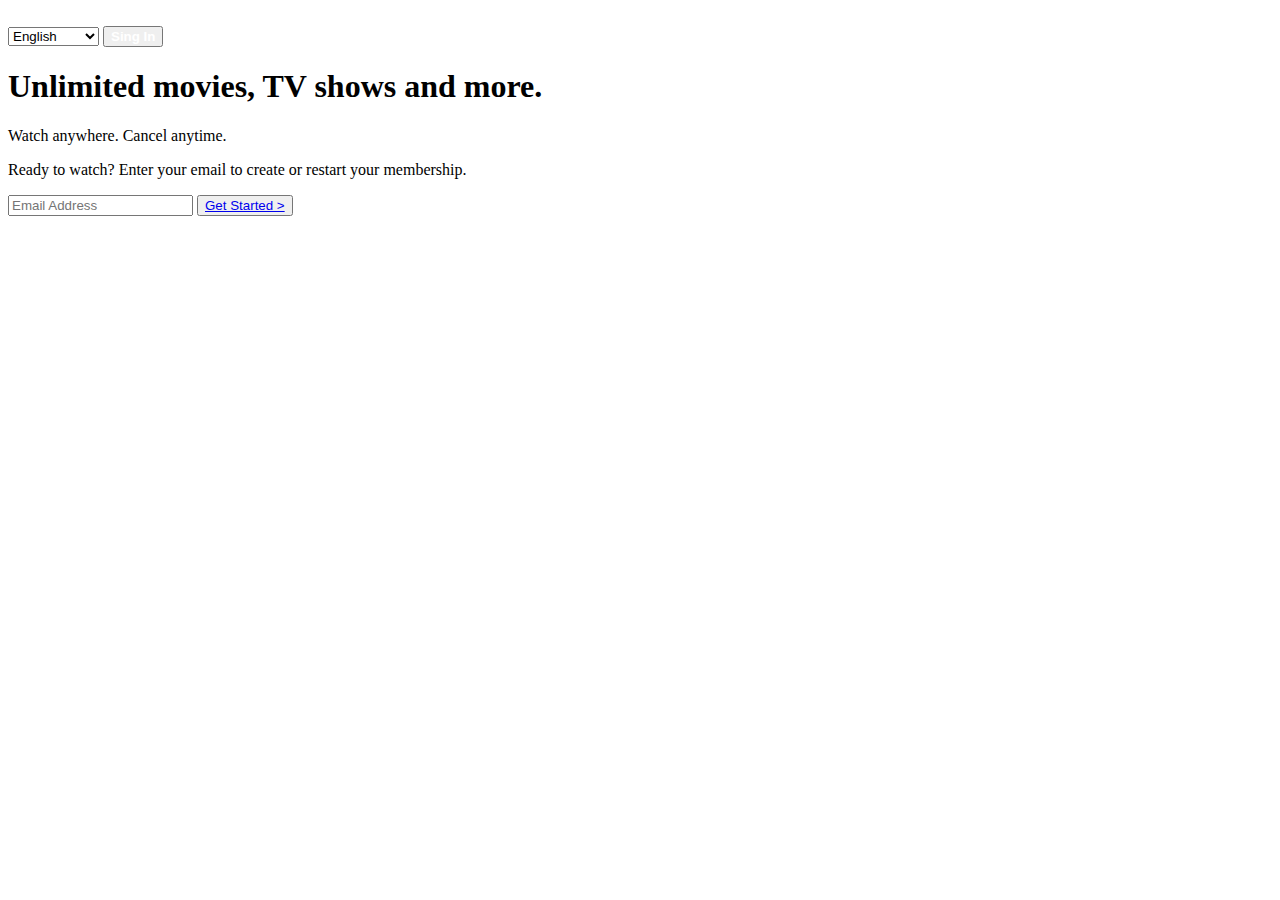
==== commit 89e1eb9a: "Add files via upload" ====
--- a/index.html
+++ b/index.html
@@ -1,223 +1,77 @@
-<!DOCTYPE HTML>
-<!--
-	Massively by HTML5 UP
-	html5up.net | @ajlkn
-	Free for personal and commercial use under the CCA 3.0 license (html5up.net/license)
--->
-<html>
-	<head>
-		<title>Massively by HTML5 UP</title>
-		<meta charset="utf-8" />
-		<meta name="viewport" content="width=device-width, initial-scale=1, user-scalable=no" />
-		<link rel="stylesheet" href="assets/css/main.css" />
-		<noscript><link rel="stylesheet" href="assets/css/noscript.css" /></noscript>
-	</head>
-	<body class="is-preload">
+<!Doctype html>
 
-		<!-- Wrapper -->
-			<div id="wrapper" class="fade-in">
+<html lang="en">
 
-				<!-- Intro -->
-					<div id="intro">
-						<h1>Rafael Camilo<br />
-						PORTFOLIO</h1>
-						<p>Experienced professional using HTML5, CSS3, JavaScript, Bootstrap, MySQL, Python.</p>
-						
-						<ul class="actions">
-							<li><a href="#header" class="button icon solid solo fa-arrow-down scrolly">Continue</a></li>
-						</ul>
-					</div>
+<head>
 
-				<!-- Header -->
-					<header id="header">
-						<!-- <a href="index.html" class="logo">Massively</a> -->
-					</header>
+	<link rel="stylesheet" href="C:\Users\Rafac\Desktop\New folder\general\prog\CSS\netflix/style.css">
+	<meta charset="UTF-8">
+	<meta http-equiv="X-UA-Compatible" content="IE-edge">
+	<meta name="viewport" content="width=device-width, initial-scale=1.0">
+	<title>Netflix UK - Watch TV Shows Online, Watch Movies Online</title>
 
-				<!-- Nav -->
-					<nav id="nav">
-						<ul class="links">
-							<li class="active"><a href="index.html">My projects</a></li>
-							<li><a href="generic.html">Generic Page</a></li>
-							<li><a href="elements.html">Elements Reference</a></li>
-						</ul>
-						<ul class="icons">
-							<li><a href="#" class="icon brands fa-linkedin"><span class="label">Linkedin</span></a></li>
-							<li><a href="#" class="icon brands fa-github"><span class="label">GitHub</span></a></li>
-						</ul>
-					</nav>
+</head>
 
-				<!-- Main -->
-					<div id="main">
+<body>
 
-						<!-- Featured Post -->
-							<article class="post featured">
-								<header class="major">
-									<!-- <span class="date">April 25, 2017</span> -->
-									<h2><a href="#">Netflix home page<br />
-									</a></h2>
-									<p>Here I recreated the Netflix home page using HTML5 and CSS3.</p>
-								</header>
-								<a href="file:///C:/Users/Rafac/Desktop/New%20folder/general/prog/CSS/netflix/index.html" target="_blank" class="image main"><img src="images/pic10.png" alt="" /></a>
-								<ul class="actions special">
-									<li><a href="#" class="button large">View Code</a></li>
-								</ul>
-							</article>
 
-						<!-- Posts -->
-							<section class="posts">
-								<article>
-									<header>
-										<span class="date">April 24, 2017</span>
-										<h2><a href="#">Sed magna<br />
-										ipsum faucibus</a></h2>
-									</header>
-									<a href="#" class="image fit"><img src="images/pic02.jpg" alt="" /></a>
-									<p>Donec eget ex magna. Interdum et malesuada fames ac ante ipsum primis in faucibus. Pellentesque venenatis dolor imperdiet dolor mattis sagittis magna etiam.</p>
-									<ul class="actions special">
-										<li><a href="#" class="button">View Code</a></li>
-									</ul>
-								</article>
-								<article>
-									<header>
-										<span class="date">April 22, 2017</span>
-										<h2><a href="#">Primis eget<br />
-										imperdiet lorem</a></h2>
-									</header>
-									<a href="#" class="image fit"><img src="images/pic03.jpg" alt="" /></a>
-									<p>Donec eget ex magna. Interdum et malesuada fames ac ante ipsum primis in faucibus. Pellentesque venenatis dolor imperdiet dolor mattis sagittis magna etiam.</p>
-									<ul class="actions special">
-										<li><a href="#" class="button">View Code</a></li>
-									</ul>
-								</article>
-								<article>
-									<header>
-										<span class="date">April 18, 2017</span>
-										<h2><a href="#">Ante mattis<br />
-										interdum dolor</a></h2>
-									</header>
-									<a href="#" class="image fit"><img src="images/pic04.jpg" alt="" /></a>
-									<p>Donec eget ex magna. Interdum et malesuada fames ac ante ipsum primis in faucibus. Pellentesque venenatis dolor imperdiet dolor mattis sagittis magna etiam.</p>
-									<ul class="actions special">
-										<li><a href="#" class="button">View Code</a></li>
-									</ul>
-								</article>
-								<article>
-									<header>
-										<span class="date">April 14, 2017</span>
-										<h2><a href="#">Tempus sed<br />
-										nulla imperdiet</a></h2>
-									</header>
-									<a href="#" class="image fit"><img src="images/pic05.jpg" alt="" /></a>
-									<p>Donec eget ex magna. Interdum et malesuada fames ac ante ipsum primis in faucibus. Pellentesque venenatis dolor imperdiet dolor mattis sagittis magna etiam.</p>
-									<ul class="actions special">
-										<li><a href="#" class="button">Full Story</a></li>
-									</ul>
-								</article>
-								<article>
-									<header>
-										<span class="date">April 11, 2017</span>
-										<h2><a href="#">Odio magna<br />
-										sed consectetur</a></h2>
-									</header>
-									<a href="#" class="image fit"><img src="images/pic06.jpg" alt="" /></a>
-									<p>Donec eget ex magna. Interdum et malesuada fames ac ante ipsum primis in faucibus. Pellentesque venenatis dolor imperdiet dolor mattis sagittis magna etiam.</p>
-									<ul class="actions special">
-										<li><a href="#" class="button">Full Story</a></li>
-									</ul>
-								</article>
-								<article>
-									<header>
-										<span class="date">April 7, 2017</span>
-										<h2><a href="#">Augue lorem<br />
-										primis vestibulum</a></h2>
-									</header>
-									<a href="#" class="image fit"><img src="images/pic07.jpg" alt="" /></a>
-									<p>Donec eget ex magna. Interdum et malesuada fames ac ante ipsum primis in faucibus. Pellentesque venenatis dolor imperdiet dolor mattis sagittis magna etiam.</p>
-									<ul class="actions special">
-										<li><a href="#" class="button">Full Story</a></li>
-									</ul>
-								</article>
-							</section>
+<div class="container">
+	<nav class="navbar">
+		<div class="left">
+			<img src="https://cdn.worldvectorlogo.com/logos/netflix-4.svg" alt="">
+			
+		</div>
+		<div class="right">
+			<select name="language" class="language">
+				<option value="english">English</option>
+				<option value="portuguese">Portuguese</option>
+			</select>
+			<button style="color: white;"><a href="#"></a><b>Sing In</b></button>
+		</div>
+	</nav>
 
-						<!-- Footer -->
-							<footer>
-								<div class="pagination">
-									<!--<a href="#" class="previous">Prev</a>-->
-									<a href="#" class="page active">1</a>
-									<a href="#" class="page">2</a>
-									<a href="#" class="page">3</a>
-									<span class="extra">&hellip;</span>
-									<a href="#" class="page">8</a>
-									<a href="#" class="page">9</a>
-									<a href="#" class="page">10</a>
-									<a href="#" class="next">Next</a>
-								</div>
-							</footer>
+	<div class="title">
+		<div class="content">
+			<h1>Unlimited movies, TV shows and more.</h1>
+			<p class="cancel">Watch anywhere. Cancel anytime.</p>
+			<form action="#">
+				<p class="ready">Ready to watch? Enter your email to create or restart your membership.</p>
+				<div class="email">
+					<input type="email" name="email" placeholder="Email Address">
+					<button><a href="#">Get Started ></a></button>
+				</div>
+			</form>
+		</div>
+	</div>
 
-					</div>
+	
 
-				<!-- Footer -->
-					<footer id="footer">
-						<section>
-							<form method="post" action="#">
-								<div class="fields">
-									<div class="field">
-										<label for="name">Name</label>
-										<input type="text" name="name" id="name" />
-									</div>
-									<div class="field">
-										<label for="email">Email</label>
-										<input type="text" name="email" id="email" />
-									</div>
-									<div class="field">
-										<label for="message">Message</label>
-										<textarea name="message" id="message" rows="3"></textarea>
-									</div>
-								</div>
-								<ul class="actions">
-									<li><input type="submit" value="Send Message" /></li>
-								</ul>
-							</form>
-						</section>
-						<section class="split contact">
-							<section class="alt">
-								<h3>Address</h3>
-								<p>1234 Somewhere Road #87257<br />
-								Nashville, TN 00000-0000</p>
-							</section>
-							<section>
-								<h3>Phone</h3>
-								<p><a href="#">(000) 000-0000</a></p>
-							</section>
-							<section>
-								<h3>Email</h3>
-								<p><a href="#">info@untitled.tld</a></p>
-							</section>
-							<section>
-								<h3>Social</h3>
-								<ul class="icons alt">
-									<li><a href="#" class="icon brands alt fa-linkedin"><span class="label">Linkedin</span></a></li>
-									<li><a href="#" class="icon brands alt fa-github"><span class="label">GitHub</span></a></li>
-								</ul>
-							</section>
-						</section>
-					</footer>
 
-				<!-- Copyright -->
-					<div id="copyright">
-						<ul><li>&copy; Untitled</li><li>Design: <a href="https://html5up.net">HTML5 UP</a></li></ul>
-					</div>
 
-			</div>
+</div>
 
-		<!-- Scripts -->
-			<script src="assets/js/jquery.min.js"></script>
-			<script src="assets/js/jquery.scrollex.min.js"></script>
-			<script src="assets/js/jquery.scrolly.min.js"></script>
-			<script src="assets/js/browser.min.js"></script>
-			<script src="assets/js/breakpoints.min.js"></script>
-			<script src="assets/js/util.js"></script>
-			<script src="assets/js/main.js"></script>
 
-	</body>
+
+
+
+
+
+
+
+
+
+
+
+
+
+
+
+
+
+
+
+
+</body>
+
+
 </html>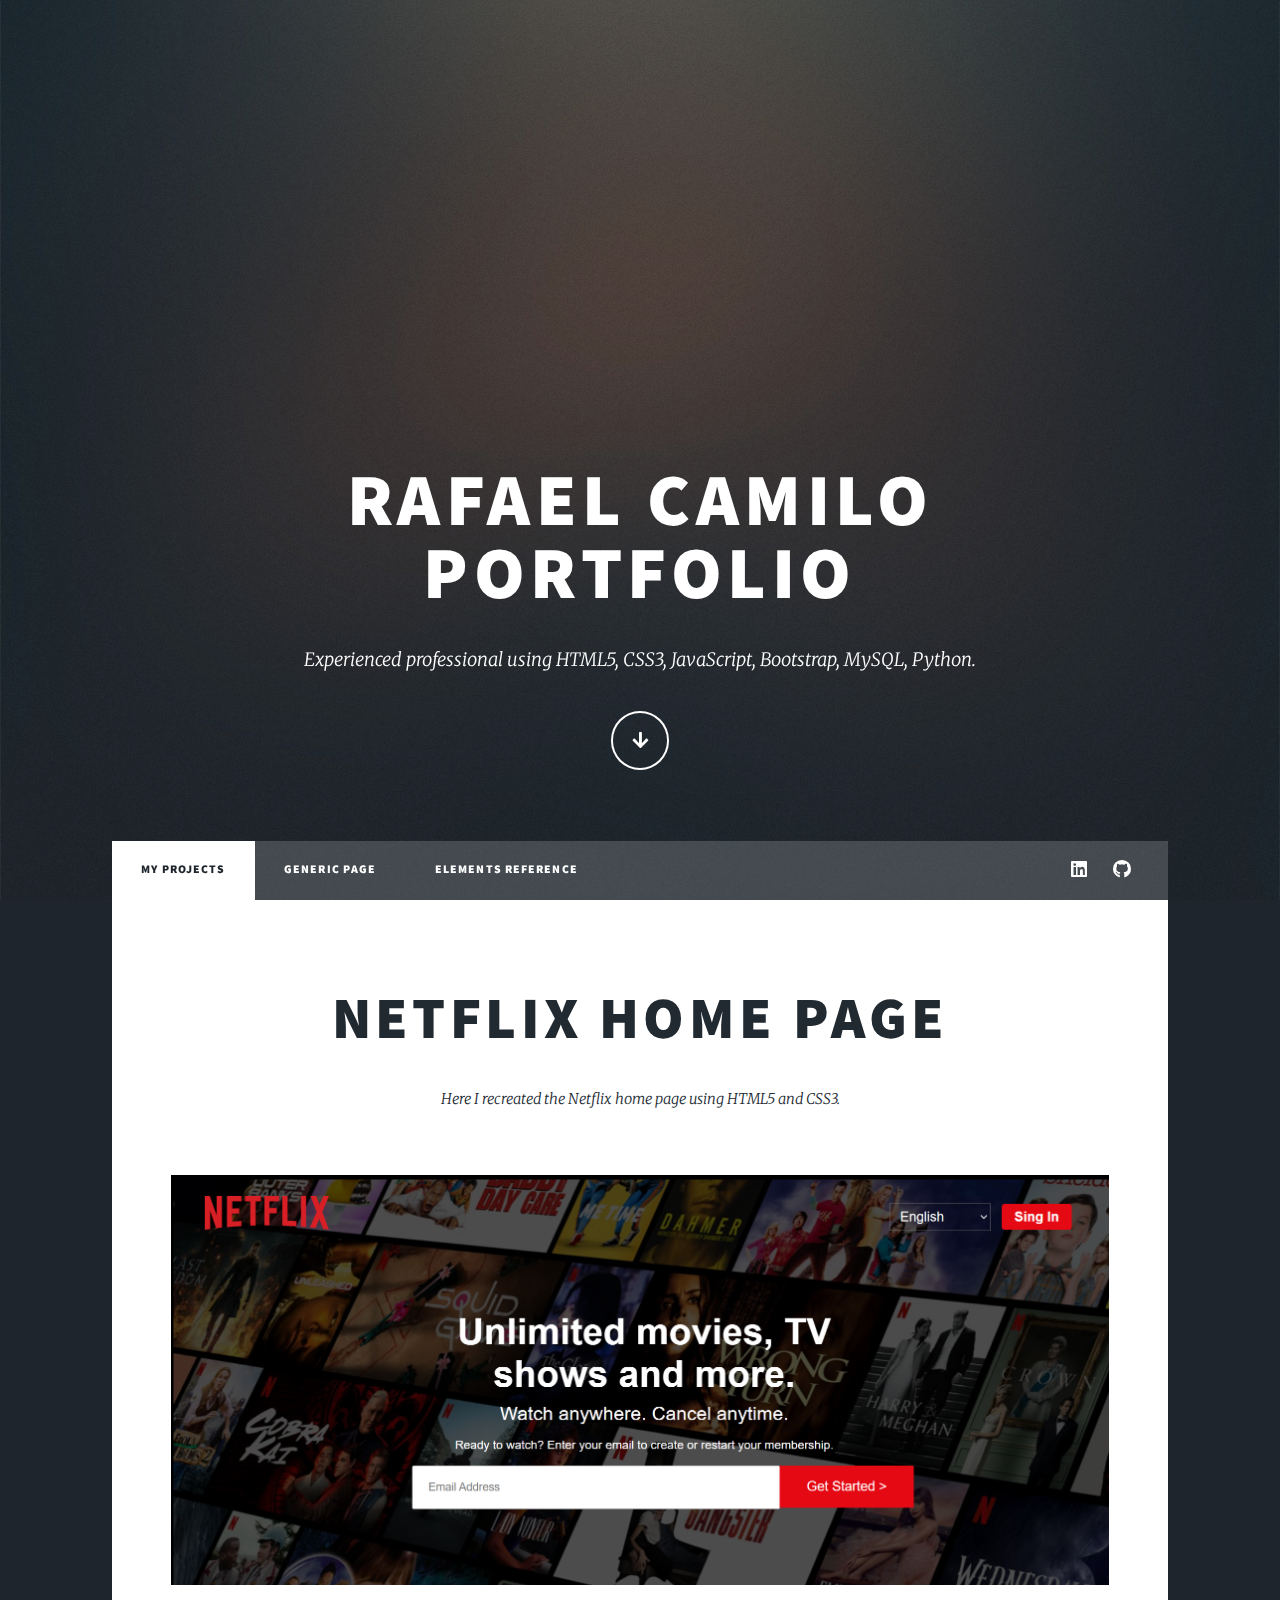
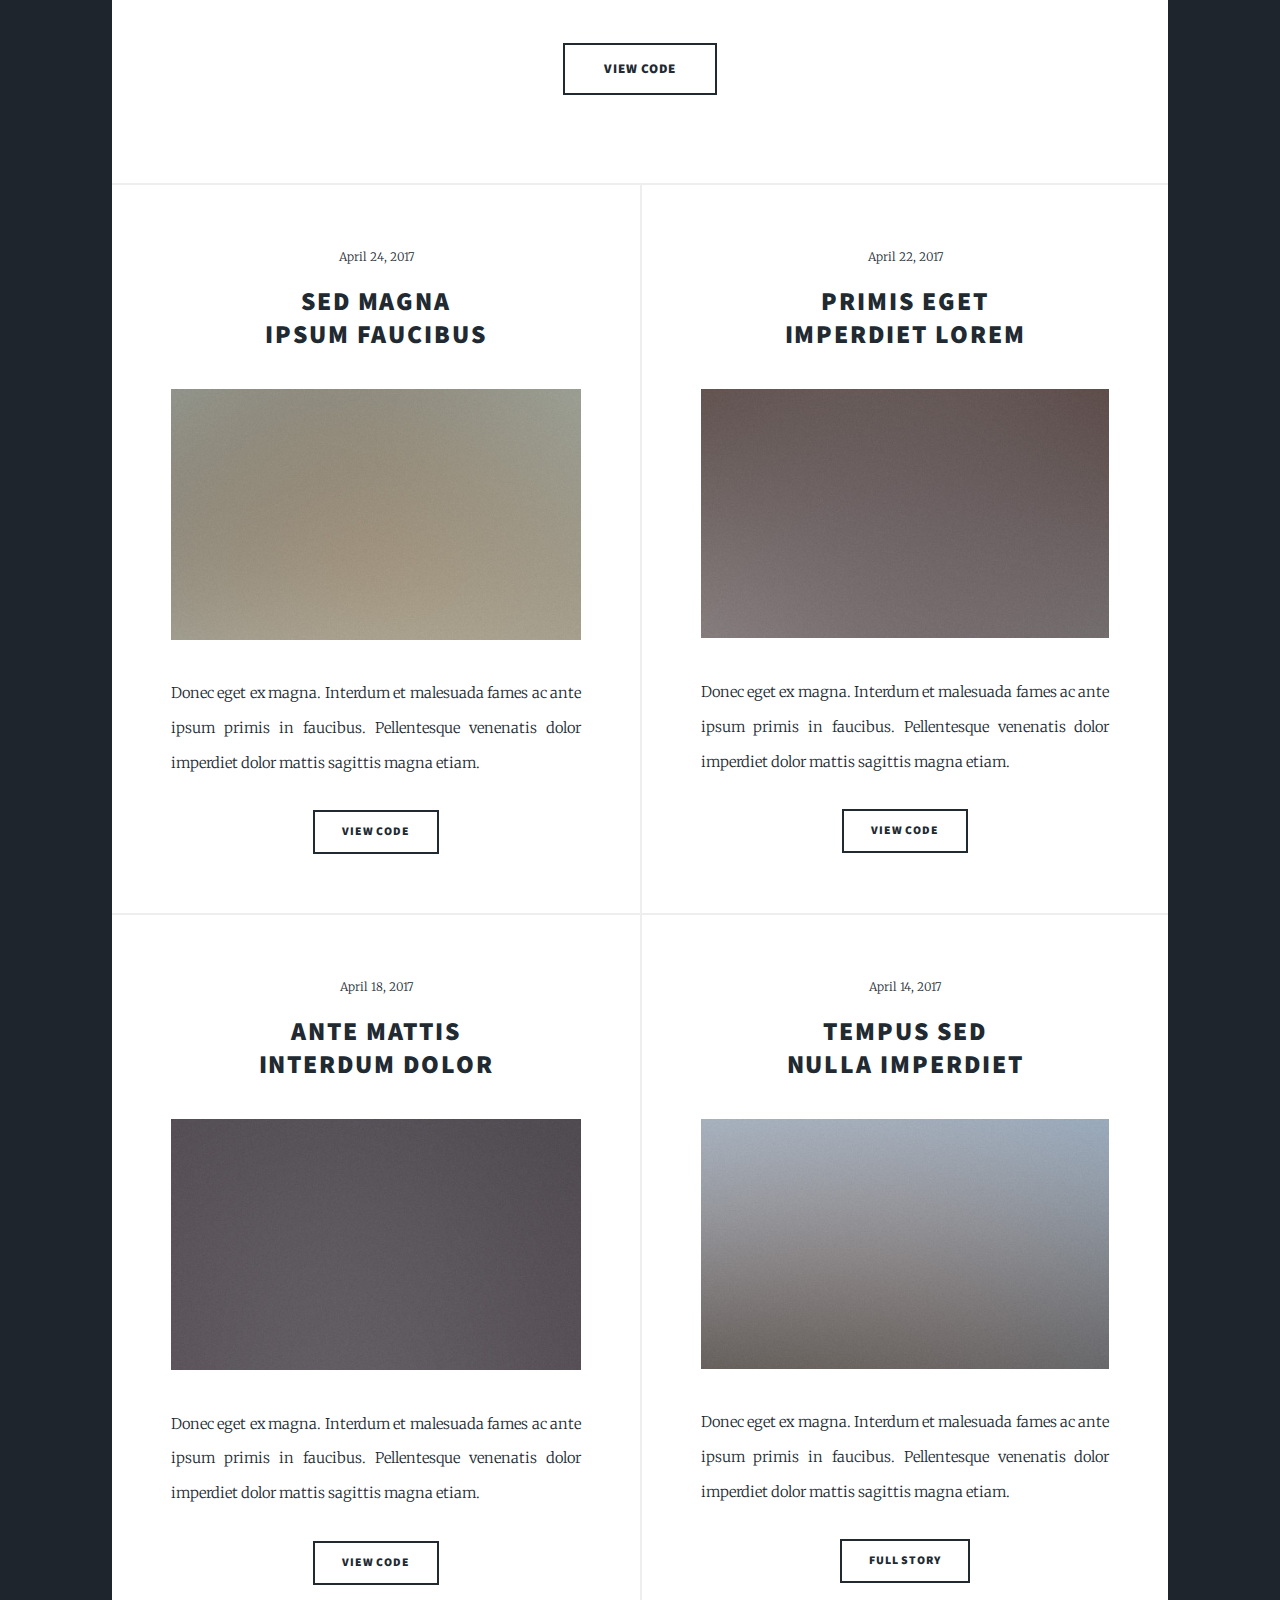
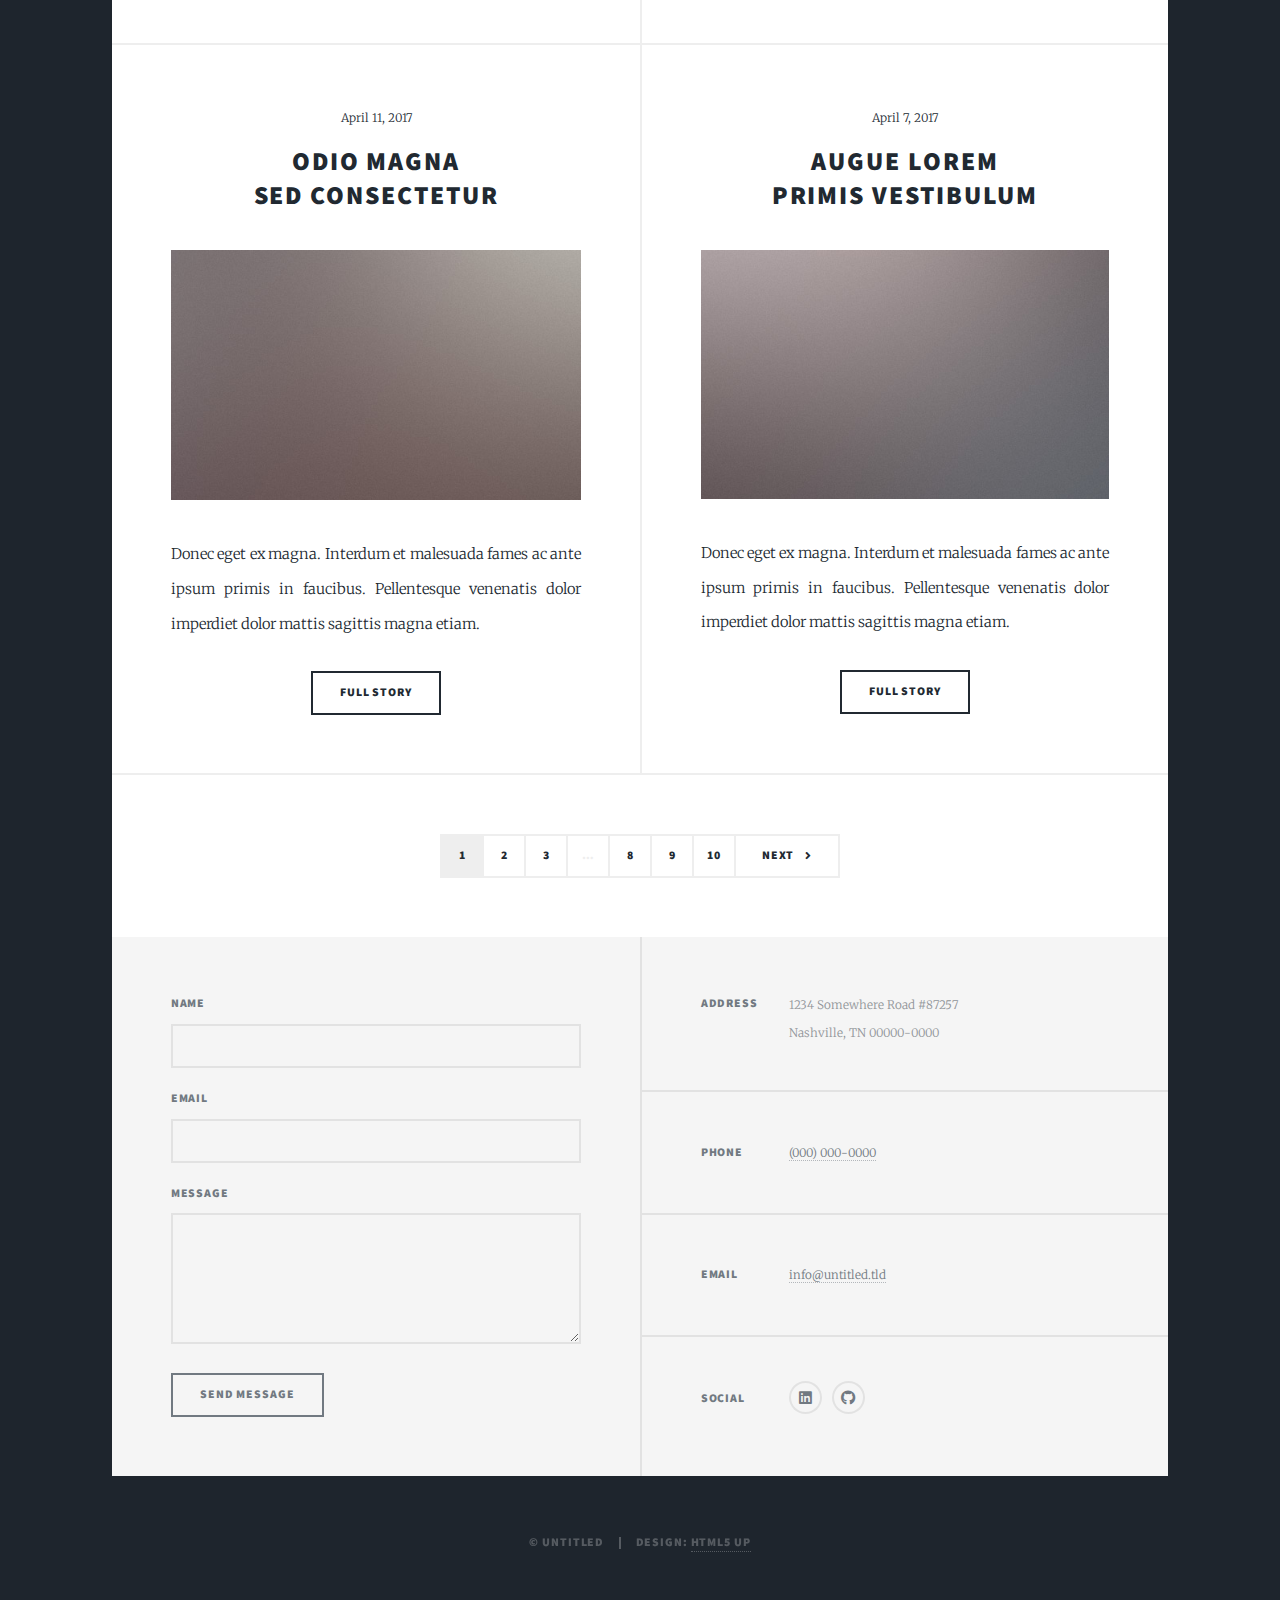
==== commit 3a4546bd: "Add files via upload" ====
--- a/index.html
+++ b/index.html
@@ -1,77 +1,223 @@
-<!Doctype html>
-
-<html lang="en">
-
-<head>
-
-	<link rel="stylesheet" href="C:\Users\Rafac\Desktop\New folder\general\prog\CSS\netflix/style.css">
-	<meta charset="UTF-8">
-	<meta http-equiv="X-UA-Compatible" content="IE-edge">
-	<meta name="viewport" content="width=device-width, initial-scale=1.0">
-	<title>Netflix UK - Watch TV Shows Online, Watch Movies Online</title>
-
-</head>
-
-<body>
-
-
-<div class="container">
-	<nav class="navbar">
-		<div class="left">
-			<img src="https://cdn.worldvectorlogo.com/logos/netflix-4.svg" alt="">
-			
-		</div>
-		<div class="right">
-			<select name="language" class="language">
-				<option value="english">English</option>
-				<option value="portuguese">Portuguese</option>
-			</select>
-			<button style="color: white;"><a href="#"></a><b>Sing In</b></button>
-		</div>
-	</nav>
-
-	<div class="title">
-		<div class="content">
-			<h1>Unlimited movies, TV shows and more.</h1>
-			<p class="cancel">Watch anywhere. Cancel anytime.</p>
-			<form action="#">
-				<p class="ready">Ready to watch? Enter your email to create or restart your membership.</p>
-				<div class="email">
-					<input type="email" name="email" placeholder="Email Address">
-					<button><a href="#">Get Started ></a></button>
-				</div>
-			</form>
-		</div>
-	</div>
-
-	
-
-
-
-</div>
-
-
-
-
-
-
-
-
-
-
-
-
-
-
-
-
-
-
-
-
-
-
-</body>
-
-
+<!DOCTYPE HTML>
+<!--
+	Massively by HTML5 UP
+	html5up.net | @ajlkn
+	Free for personal and commercial use under the CCA 3.0 license (html5up.net/license)
+-->
+<html>
+	<head>
+		<title>Massively by HTML5 UP</title>
+		<meta charset="utf-8" />
+		<meta name="viewport" content="width=device-width, initial-scale=1, user-scalable=no" />
+		<link rel="stylesheet" href="assets/css/main.css" />
+		<noscript><link rel="stylesheet" href="assets/css/noscript.css" /></noscript>
+	</head>
+	<body class="is-preload">
+
+		<!-- Wrapper -->
+			<div id="wrapper" class="fade-in">
+
+				<!-- Intro -->
+					<div id="intro">
+						<h1>Rafael Camilo<br />
+						PORTFOLIO</h1>
+						<p>Experienced professional using HTML5, CSS3, JavaScript, Bootstrap, MySQL, Python.</p>
+						
+						<ul class="actions">
+							<li><a href="#header" class="button icon solid solo fa-arrow-down scrolly">Continue</a></li>
+						</ul>
+					</div>
+
+				<!-- Header -->
+					<header id="header">
+						<!-- <a href="index.html" class="logo">Massively</a> -->
+					</header>
+
+				<!-- Nav -->
+					<nav id="nav">
+						<ul class="links">
+							<li class="active"><a href="index.html">My projects</a></li>
+							<li><a href="generic.html">Generic Page</a></li>
+							<li><a href="elements.html">Elements Reference</a></li>
+						</ul>
+						<ul class="icons">
+							<li><a href="#" class="icon brands fa-linkedin"><span class="label">Linkedin</span></a></li>
+							<li><a href="#" class="icon brands fa-github"><span class="label">GitHub</span></a></li>
+						</ul>
+					</nav>
+
+				<!-- Main -->
+					<div id="main">
+
+						<!-- Featured Post -->
+							<article class="post featured">
+								<header class="major">
+									<!-- <span class="date">April 25, 2017</span> -->
+									<h2><a href="#">Netflix home page<br />
+									</a></h2>
+									<p>Here I recreated the Netflix home page using HTML5 and CSS3.</p>
+								</header>
+								<a href="file:///C:/Users/Rafac/Desktop/New%20folder/general/prog/CSS/netflix/index.html" target="_blank" class="image main"><img src="images/pic10.png" alt="" /></a>
+								<ul class="actions special">
+									<li><a href="#" class="button large">View Code</a></li>
+								</ul>
+							</article>
+
+						<!-- Posts -->
+							<section class="posts">
+								<article>
+									<header>
+										<span class="date">April 24, 2017</span>
+										<h2><a href="#">Sed magna<br />
+										ipsum faucibus</a></h2>
+									</header>
+									<a href="#" class="image fit"><img src="images/pic02.jpg" alt="" /></a>
+									<p>Donec eget ex magna. Interdum et malesuada fames ac ante ipsum primis in faucibus. Pellentesque venenatis dolor imperdiet dolor mattis sagittis magna etiam.</p>
+									<ul class="actions special">
+										<li><a href="#" class="button">View Code</a></li>
+									</ul>
+								</article>
+								<article>
+									<header>
+										<span class="date">April 22, 2017</span>
+										<h2><a href="#">Primis eget<br />
+										imperdiet lorem</a></h2>
+									</header>
+									<a href="#" class="image fit"><img src="images/pic03.jpg" alt="" /></a>
+									<p>Donec eget ex magna. Interdum et malesuada fames ac ante ipsum primis in faucibus. Pellentesque venenatis dolor imperdiet dolor mattis sagittis magna etiam.</p>
+									<ul class="actions special">
+										<li><a href="#" class="button">View Code</a></li>
+									</ul>
+								</article>
+								<article>
+									<header>
+										<span class="date">April 18, 2017</span>
+										<h2><a href="#">Ante mattis<br />
+										interdum dolor</a></h2>
+									</header>
+									<a href="#" class="image fit"><img src="images/pic04.jpg" alt="" /></a>
+									<p>Donec eget ex magna. Interdum et malesuada fames ac ante ipsum primis in faucibus. Pellentesque venenatis dolor imperdiet dolor mattis sagittis magna etiam.</p>
+									<ul class="actions special">
+										<li><a href="#" class="button">View Code</a></li>
+									</ul>
+								</article>
+								<article>
+									<header>
+										<span class="date">April 14, 2017</span>
+										<h2><a href="#">Tempus sed<br />
+										nulla imperdiet</a></h2>
+									</header>
+									<a href="#" class="image fit"><img src="images/pic05.jpg" alt="" /></a>
+									<p>Donec eget ex magna. Interdum et malesuada fames ac ante ipsum primis in faucibus. Pellentesque venenatis dolor imperdiet dolor mattis sagittis magna etiam.</p>
+									<ul class="actions special">
+										<li><a href="#" class="button">Full Story</a></li>
+									</ul>
+								</article>
+								<article>
+									<header>
+										<span class="date">April 11, 2017</span>
+										<h2><a href="#">Odio magna<br />
+										sed consectetur</a></h2>
+									</header>
+									<a href="#" class="image fit"><img src="images/pic06.jpg" alt="" /></a>
+									<p>Donec eget ex magna. Interdum et malesuada fames ac ante ipsum primis in faucibus. Pellentesque venenatis dolor imperdiet dolor mattis sagittis magna etiam.</p>
+									<ul class="actions special">
+										<li><a href="#" class="button">Full Story</a></li>
+									</ul>
+								</article>
+								<article>
+									<header>
+										<span class="date">April 7, 2017</span>
+										<h2><a href="#">Augue lorem<br />
+										primis vestibulum</a></h2>
+									</header>
+									<a href="#" class="image fit"><img src="images/pic07.jpg" alt="" /></a>
+									<p>Donec eget ex magna. Interdum et malesuada fames ac ante ipsum primis in faucibus. Pellentesque venenatis dolor imperdiet dolor mattis sagittis magna etiam.</p>
+									<ul class="actions special">
+										<li><a href="#" class="button">Full Story</a></li>
+									</ul>
+								</article>
+							</section>
+
+						<!-- Footer -->
+							<footer>
+								<div class="pagination">
+									<!--<a href="#" class="previous">Prev</a>-->
+									<a href="#" class="page active">1</a>
+									<a href="#" class="page">2</a>
+									<a href="#" class="page">3</a>
+									<span class="extra">&hellip;</span>
+									<a href="#" class="page">8</a>
+									<a href="#" class="page">9</a>
+									<a href="#" class="page">10</a>
+									<a href="#" class="next">Next</a>
+								</div>
+							</footer>
+
+					</div>
+
+				<!-- Footer -->
+					<footer id="footer">
+						<section>
+							<form method="post" action="#">
+								<div class="fields">
+									<div class="field">
+										<label for="name">Name</label>
+										<input type="text" name="name" id="name" />
+									</div>
+									<div class="field">
+										<label for="email">Email</label>
+										<input type="text" name="email" id="email" />
+									</div>
+									<div class="field">
+										<label for="message">Message</label>
+										<textarea name="message" id="message" rows="3"></textarea>
+									</div>
+								</div>
+								<ul class="actions">
+									<li><input type="submit" value="Send Message" /></li>
+								</ul>
+							</form>
+						</section>
+						<section class="split contact">
+							<section class="alt">
+								<h3>Address</h3>
+								<p>1234 Somewhere Road #87257<br />
+								Nashville, TN 00000-0000</p>
+							</section>
+							<section>
+								<h3>Phone</h3>
+								<p><a href="#">(000) 000-0000</a></p>
+							</section>
+							<section>
+								<h3>Email</h3>
+								<p><a href="#">info@untitled.tld</a></p>
+							</section>
+							<section>
+								<h3>Social</h3>
+								<ul class="icons alt">
+									<li><a href="#" class="icon brands alt fa-linkedin"><span class="label">Linkedin</span></a></li>
+									<li><a href="#" class="icon brands alt fa-github"><span class="label">GitHub</span></a></li>
+								</ul>
+							</section>
+						</section>
+					</footer>
+
+				<!-- Copyright -->
+					<div id="copyright">
+						<ul><li>&copy; Untitled</li><li>Design: <a href="https://html5up.net">HTML5 UP</a></li></ul>
+					</div>
+
+			</div>
+
+		<!-- Scripts -->
+			<script src="assets/js/jquery.min.js"></script>
+			<script src="assets/js/jquery.scrollex.min.js"></script>
+			<script src="assets/js/jquery.scrolly.min.js"></script>
+			<script src="assets/js/browser.min.js"></script>
+			<script src="assets/js/breakpoints.min.js"></script>
+			<script src="assets/js/util.js"></script>
+			<script src="assets/js/main.js"></script>
+
+	</body>
 </html>--- a/assets/css/main.css
+++ b/assets/css/main.css
@@ -0,0 +1,4689 @@
+@import url(fontawesome-all.min.css);
+@import url("https://fonts.googleapis.com/css?family=Merriweather:300,700,300italic,700italic|Source+Sans+Pro:900");
+
+/*
+	Massively by HTML5 UP
+	html5up.net | @ajlkn
+	Free for personal and commercial use under the CCA 3.0 license (html5up.net/license)
+*/
+
+html, body, div, span, applet, object,
+iframe, h1, h2, h3, h4, h5, h6, p, blockquote,
+pre, a, abbr, acronym, address, big, cite,
+code, del, dfn, em, img, ins, kbd, q, s, samp,
+small, strike, strong, sub, sup, tt, var, b,
+u, i, center, dl, dt, dd, ol, ul, li, fieldset,
+form, label, legend, table, caption, tbody,
+tfoot, thead, tr, th, td, article, aside,
+canvas, details, embed, figure, figcaption,
+footer, header, hgroup, menu, nav, output, ruby,
+section, summary, time, mark, audio, video {
+	margin: 0;
+	padding: 0;
+	border: 0;
+	font-size: 100%;
+	font: inherit;
+	vertical-align: baseline;}
+
+article, aside, details, figcaption, figure,
+footer, header, hgroup, menu, nav, section {
+	display: block;}
+
+body {
+	line-height: 1;
+}
+
+ol, ul {
+	list-style: none;
+}
+
+blockquote, q {
+	quotes: none;
+}
+
+	blockquote:before, blockquote:after, q:before, q:after {
+		content: '';
+		content: none;
+	}
+
+table {
+	border-collapse: collapse;
+	border-spacing: 0;
+}
+
+body {
+	-webkit-text-size-adjust: none;
+}
+
+mark {
+	background-color: transparent;
+	color: inherit;
+}
+
+input::-moz-focus-inner {
+	border: 0;
+	padding: 0;
+}
+
+input, select, textarea {
+	-moz-appearance: none;
+	-webkit-appearance: none;
+	-ms-appearance: none;
+	appearance: none;
+}
+
+/* Basic */
+
+	@-ms-viewport {
+		width: device-width;
+	}
+
+	body {
+		-ms-overflow-style: scrollbar;
+	}
+
+	@media screen and (max-width: 480px) {
+
+		html, body {
+			min-width: 320px;
+		}
+
+	}
+
+	html {
+		box-sizing: border-box;
+	}
+
+	*, *:before, *:after {
+		box-sizing: inherit;
+	}
+
+	body {
+		background-color: #1e252d;
+	}
+
+		body.is-preload *, body.is-preload *:before, body.is-preload *:after {
+			-moz-animation: none !important;
+			-webkit-animation: none !important;
+			-ms-animation: none !important;
+			animation: none !important;
+			-moz-transition: none !important;
+			-webkit-transition: none !important;
+			-ms-transition: none !important;
+			transition: none !important;
+		}
+
+/* Type */
+
+	html {
+		font-size: 16pt;
+	}
+
+		@media screen and (max-width: 1680px) {
+
+			html {
+				font-size: 12pt;
+			}
+
+		}
+
+		@media screen and (max-width: 1280px) {
+
+			html {
+				font-size: 11pt;
+			}
+
+		}
+
+		@media screen and (max-width: 360px) {
+
+			html {
+				font-size: 10pt;
+			}
+
+		}
+
+	body {
+		color: #212931;
+	}
+
+	body, input, select, textarea {
+		font-family: "Merriweather", Georgia, serif;
+		font-weight: 300;
+		font-size: 1rem;
+		line-height: 2.375;
+	}
+
+	a {
+		-moz-transition: color 0.2s ease-in-out, background-color 0.2s ease-in-out, border-color 0.2s ease-in-out, box-shadow 0.2s ease-in-out;
+		-webkit-transition: color 0.2s ease-in-out, background-color 0.2s ease-in-out, border-color 0.2s ease-in-out, box-shadow 0.2s ease-in-out;
+		-ms-transition: color 0.2s ease-in-out, background-color 0.2s ease-in-out, border-color 0.2s ease-in-out, box-shadow 0.2s ease-in-out;
+		transition: color 0.2s ease-in-out, background-color 0.2s ease-in-out, border-color 0.2s ease-in-out, box-shadow 0.2s ease-in-out;
+		border-bottom: dotted 1px;
+		text-decoration: none;
+	}
+
+		a:hover {
+			border-bottom-color: transparent;
+		}
+
+	strong, b {
+		font-weight: 600;
+	}
+
+	em, i {
+		font-style: italic;
+	}
+
+	p {
+		text-align: justify;
+		margin: 0 0 2rem 0;
+	}
+
+	h1, h2, h3, h4, h5, h6 {
+		font-family: "Source Sans Pro", Helvetica, sans-serif;
+		font-weight: 900;
+		line-height: 1.5;
+		letter-spacing: 0.075em;
+		text-transform: uppercase;
+		margin: 0 0 1rem 0;
+	}
+
+		h1 a, h2 a, h3 a, h4 a, h5 a, h6 a {
+			border-bottom: 0;
+			color: inherit;
+			text-decoration: none;
+		}
+
+	h1 {
+		font-size: 4rem;
+		line-height: 1.1;
+		margin: 0 0 2rem 0;
+	}
+
+	h2 {
+		font-size: 1.75rem;
+		line-height: 1.3;
+		margin: 0 0 1.5rem 0;
+	}
+
+	h3 {
+		font-size: 1.25rem;
+		margin: 0 0 1.5rem 0;
+	}
+
+	h4 {
+		font-size: 1rem;
+	}
+
+	h5 {
+		font-size: 0.9rem;
+	}
+
+	h6 {
+		font-size: 0.8rem;
+	}
+
+	sub {
+		font-size: 0.8rem;
+		position: relative;
+		top: 0.5rem;
+	}
+
+	sup {
+		font-size: 0.8rem;
+		position: relative;
+		top: -0.5rem;
+	}
+
+	blockquote {
+		border-left: solid 4px;
+		font-style: italic;
+		margin: 0 0 2rem 0;
+		padding: 0.5rem 0 0.5rem 2rem;
+	}
+
+	code {
+		border: solid 2px;
+		font-family: "Courier New", monospace;
+		font-size: 0.9rem;
+		margin: 0 0.25rem;
+		padding: 0.25rem 0.65rem;
+	}
+
+	pre {
+		-webkit-overflow-scrolling: touch;
+		font-family: "Courier New", monospace;
+		font-size: 0.9rem;
+		margin: 0 0 2rem 0;
+	}
+
+		pre code {
+			display: block;
+			line-height: 1.75;
+			padding: 1rem 1.5rem;
+			overflow-x: auto;
+		}
+
+	hr {
+		border: 0;
+		border-bottom: solid 2px;
+		margin: 3rem 0;
+	}
+
+		hr.major {
+			margin: 5rem 0;
+		}
+
+	.align-left {
+		text-align: left;
+	}
+
+	.align-center {
+		text-align: center;
+	}
+
+	.align-right {
+		text-align: right;
+	}
+
+	input, select, textarea {
+		color: #212931;
+	}
+
+	a {
+		color: #212931;
+		border-bottom-color: rgba(33, 41, 49, 0.5);
+	}
+
+		a:hover {
+			border-bottom-color: transparent;
+			color: #18bfef !important;
+		}
+
+	strong, b {
+		color: #212931;
+	}
+
+	h1, h2, h3, h4, h5, h6 {
+		color: #212931;
+	}
+
+	blockquote {
+		border-left-color: #eeeeee;
+	}
+
+	code {
+		background: rgba(220, 220, 220, 0.25);
+		border-color: #eeeeee;
+	}
+
+	hr {
+		border-bottom-color: #eeeeee;
+	}
+
+/* Row */
+
+	.row {
+		display: flex;
+		flex-wrap: wrap;
+		box-sizing: border-box;
+		align-items: stretch;
+	}
+
+		.row > * {
+			box-sizing: border-box;
+		}
+
+		.row.gtr-uniform > * > :last-child {
+			margin-bottom: 0;
+		}
+
+		.row.aln-left {
+			justify-content: flex-start;
+		}
+
+		.row.aln-center {
+			justify-content: center;
+		}
+
+		.row.aln-right {
+			justify-content: flex-end;
+		}
+
+		.row.aln-top {
+			align-items: flex-start;
+		}
+
+		.row.aln-middle {
+			align-items: center;
+		}
+
+		.row.aln-bottom {
+			align-items: flex-end;
+		}
+
+		.row > .imp {
+			order: -1;
+		}
+
+		.row > .col-1 {
+			width: 8.33333%;
+		}
+
+		.row > .off-1 {
+			margin-left: 8.33333%;
+		}
+
+		.row > .col-2 {
+			width: 16.66667%;
+		}
+
+		.row > .off-2 {
+			margin-left: 16.66667%;
+		}
+
+		.row > .col-3 {
+			width: 25%;
+		}
+
+		.row > .off-3 {
+			margin-left: 25%;
+		}
+
+		.row > .col-4 {
+			width: 33.33333%;
+		}
+
+		.row > .off-4 {
+			margin-left: 33.33333%;
+		}
+
+		.row > .col-5 {
+			width: 41.66667%;
+		}
+
+		.row > .off-5 {
+			margin-left: 41.66667%;
+		}
+
+		.row > .col-6 {
+			width: 50%;
+		}
+
+		.row > .off-6 {
+			margin-left: 50%;
+		}
+
+		.row > .col-7 {
+			width: 58.33333%;
+		}
+
+		.row > .off-7 {
+			margin-left: 58.33333%;
+		}
+
+		.row > .col-8 {
+			width: 66.66667%;
+		}
+
+		.row > .off-8 {
+			margin-left: 66.66667%;
+		}
+
+		.row > .col-9 {
+			width: 75%;
+		}
+
+		.row > .off-9 {
+			margin-left: 75%;
+		}
+
+		.row > .col-10 {
+			width: 83.33333%;
+		}
+
+		.row > .off-10 {
+			margin-left: 83.33333%;
+		}
+
+		.row > .col-11 {
+			width: 91.66667%;
+		}
+
+		.row > .off-11 {
+			margin-left: 91.66667%;
+		}
+
+		.row > .col-12 {
+			width: 100%;
+		}
+
+		.row > .off-12 {
+			margin-left: 100%;
+		}
+
+		.row.gtr-0 {
+			margin-top: 0;
+			margin-left: 0rem;
+		}
+
+			.row.gtr-0 > * {
+				padding: 0 0 0 0rem;
+			}
+
+			.row.gtr-0.gtr-uniform {
+				margin-top: 0rem;
+			}
+
+				.row.gtr-0.gtr-uniform > * {
+					padding-top: 0rem;
+				}
+
+		.row.gtr-25 {
+			margin-top: 0;
+			margin-left: -0.375rem;
+		}
+
+			.row.gtr-25 > * {
+				padding: 0 0 0 0.375rem;
+			}
+
+			.row.gtr-25.gtr-uniform {
+				margin-top: -0.375rem;
+			}
+
+				.row.gtr-25.gtr-uniform > * {
+					padding-top: 0.375rem;
+				}
+
+		.row.gtr-50 {
+			margin-top: 0;
+			margin-left: -0.75rem;
+		}
+
+			.row.gtr-50 > * {
+				padding: 0 0 0 0.75rem;
+			}
+
+			.row.gtr-50.gtr-uniform {
+				margin-top: -0.75rem;
+			}
+
+				.row.gtr-50.gtr-uniform > * {
+					padding-top: 0.75rem;
+				}
+
+		.row {
+			margin-top: 0;
+			margin-left: -1.5rem;
+		}
+
+			.row > * {
+				padding: 0 0 0 1.5rem;
+			}
+
+			.row.gtr-uniform {
+				margin-top: -1.5rem;
+			}
+
+				.row.gtr-uniform > * {
+					padding-top: 1.5rem;
+				}
+
+		.row.gtr-150 {
+			margin-top: 0;
+			margin-left: -2.25rem;
+		}
+
+			.row.gtr-150 > * {
+				padding: 0 0 0 2.25rem;
+			}
+
+			.row.gtr-150.gtr-uniform {
+				margin-top: -2.25rem;
+			}
+
+				.row.gtr-150.gtr-uniform > * {
+					padding-top: 2.25rem;
+				}
+
+		.row.gtr-200 {
+			margin-top: 0;
+			margin-left: -3rem;
+		}
+
+			.row.gtr-200 > * {
+				padding: 0 0 0 3rem;
+			}
+
+			.row.gtr-200.gtr-uniform {
+				margin-top: -3rem;
+			}
+
+				.row.gtr-200.gtr-uniform > * {
+					padding-top: 3rem;
+				}
+
+		@media screen and (max-width: 1680px) {
+
+			.row {
+				display: flex;
+				flex-wrap: wrap;
+				box-sizing: border-box;
+				align-items: stretch;
+			}
+
+				.row > * {
+					box-sizing: border-box;
+				}
+
+				.row.gtr-uniform > * > :last-child {
+					margin-bottom: 0;
+				}
+
+				.row.aln-left {
+					justify-content: flex-start;
+				}
+
+				.row.aln-center {
+					justify-content: center;
+				}
+
+				.row.aln-right {
+					justify-content: flex-end;
+				}
+
+				.row.aln-top {
+					align-items: flex-start;
+				}
+
+				.row.aln-middle {
+					align-items: center;
+				}
+
+				.row.aln-bottom {
+					align-items: flex-end;
+				}
+
+				.row > .imp-xlarge {
+					order: -1;
+				}
+
+				.row > .col-1-xlarge {
+					width: 8.33333%;
+				}
+
+				.row > .off-1-xlarge {
+					margin-left: 8.33333%;
+				}
+
+				.row > .col-2-xlarge {
+					width: 16.66667%;
+				}
+
+				.row > .off-2-xlarge {
+					margin-left: 16.66667%;
+				}
+
+				.row > .col-3-xlarge {
+					width: 25%;
+				}
+
+				.row > .off-3-xlarge {
+					margin-left: 25%;
+				}
+
+				.row > .col-4-xlarge {
+					width: 33.33333%;
+				}
+
+				.row > .off-4-xlarge {
+					margin-left: 33.33333%;
+				}
+
+				.row > .col-5-xlarge {
+					width: 41.66667%;
+				}
+
+				.row > .off-5-xlarge {
+					margin-left: 41.66667%;
+				}
+
+				.row > .col-6-xlarge {
+					width: 50%;
+				}
+
+				.row > .off-6-xlarge {
+					margin-left: 50%;
+				}
+
+				.row > .col-7-xlarge {
+					width: 58.33333%;
+				}
+
+				.row > .off-7-xlarge {
+					margin-left: 58.33333%;
+				}
+
+				.row > .col-8-xlarge {
+					width: 66.66667%;
+				}
+
+				.row > .off-8-xlarge {
+					margin-left: 66.66667%;
+				}
+
+				.row > .col-9-xlarge {
+					width: 75%;
+				}
+
+				.row > .off-9-xlarge {
+					margin-left: 75%;
+				}
+
+				.row > .col-10-xlarge {
+					width: 83.33333%;
+				}
+
+				.row > .off-10-xlarge {
+					margin-left: 83.33333%;
+				}
+
+				.row > .col-11-xlarge {
+					width: 91.66667%;
+				}
+
+				.row > .off-11-xlarge {
+					margin-left: 91.66667%;
+				}
+
+				.row > .col-12-xlarge {
+					width: 100%;
+				}
+
+				.row > .off-12-xlarge {
+					margin-left: 100%;
+				}
+
+				.row.gtr-0 {
+					margin-top: 0;
+					margin-left: 0rem;
+				}
+
+					.row.gtr-0 > * {
+						padding: 0 0 0 0rem;
+					}
+
+					.row.gtr-0.gtr-uniform {
+						margin-top: 0rem;
+					}
+
+						.row.gtr-0.gtr-uniform > * {
+							padding-top: 0rem;
+						}
+
+				.row.gtr-25 {
+					margin-top: 0;
+					margin-left: -0.375rem;
+				}
+
+					.row.gtr-25 > * {
+						padding: 0 0 0 0.375rem;
+					}
+
+					.row.gtr-25.gtr-uniform {
+						margin-top: -0.375rem;
+					}
+
+						.row.gtr-25.gtr-uniform > * {
+							padding-top: 0.375rem;
+						}
+
+				.row.gtr-50 {
+					margin-top: 0;
+					margin-left: -0.75rem;
+				}
+
+					.row.gtr-50 > * {
+						padding: 0 0 0 0.75rem;
+					}
+
+					.row.gtr-50.gtr-uniform {
+						margin-top: -0.75rem;
+					}
+
+						.row.gtr-50.gtr-uniform > * {
+							padding-top: 0.75rem;
+						}
+
+				.row {
+					margin-top: 0;
+					margin-left: -1.5rem;
+				}
+
+					.row > * {
+						padding: 0 0 0 1.5rem;
+					}
+
+					.row.gtr-uniform {
+						margin-top: -1.5rem;
+					}
+
+						.row.gtr-uniform > * {
+							padding-top: 1.5rem;
+						}
+
+				.row.gtr-150 {
+					margin-top: 0;
+					margin-left: -2.25rem;
+				}
+
+					.row.gtr-150 > * {
+						padding: 0 0 0 2.25rem;
+					}
+
+					.row.gtr-150.gtr-uniform {
+						margin-top: -2.25rem;
+					}
+
+						.row.gtr-150.gtr-uniform > * {
+							padding-top: 2.25rem;
+						}
+
+				.row.gtr-200 {
+					margin-top: 0;
+					margin-left: -3rem;
+				}
+
+					.row.gtr-200 > * {
+						padding: 0 0 0 3rem;
+					}
+
+					.row.gtr-200.gtr-uniform {
+						margin-top: -3rem;
+					}
+
+						.row.gtr-200.gtr-uniform > * {
+							padding-top: 3rem;
+						}
+
+		}
+
+		@media screen and (max-width: 1280px) {
+
+			.row {
+				display: flex;
+				flex-wrap: wrap;
+				box-sizing: border-box;
+				align-items: stretch;
+			}
+
+				.row > * {
+					box-sizing: border-box;
+				}
+
+				.row.gtr-uniform > * > :last-child {
+					margin-bottom: 0;
+				}
+
+				.row.aln-left {
+					justify-content: flex-start;
+				}
+
+				.row.aln-center {
+					justify-content: center;
+				}
+
+				.row.aln-right {
+					justify-content: flex-end;
+				}
+
+				.row.aln-top {
+					align-items: flex-start;
+				}
+
+				.row.aln-middle {
+					align-items: center;
+				}
+
+				.row.aln-bottom {
+					align-items: flex-end;
+				}
+
+				.row > .imp-large {
+					order: -1;
+				}
+
+				.row > .col-1-large {
+					width: 8.33333%;
+				}
+
+				.row > .off-1-large {
+					margin-left: 8.33333%;
+				}
+
+				.row > .col-2-large {
+					width: 16.66667%;
+				}
+
+				.row > .off-2-large {
+					margin-left: 16.66667%;
+				}
+
+				.row > .col-3-large {
+					width: 25%;
+				}
+
+				.row > .off-3-large {
+					margin-left: 25%;
+				}
+
+				.row > .col-4-large {
+					width: 33.33333%;
+				}
+
+				.row > .off-4-large {
+					margin-left: 33.33333%;
+				}
+
+				.row > .col-5-large {
+					width: 41.66667%;
+				}
+
+				.row > .off-5-large {
+					margin-left: 41.66667%;
+				}
+
+				.row > .col-6-large {
+					width: 50%;
+				}
+
+				.row > .off-6-large {
+					margin-left: 50%;
+				}
+
+				.row > .col-7-large {
+					width: 58.33333%;
+				}
+
+				.row > .off-7-large {
+					margin-left: 58.33333%;
+				}
+
+				.row > .col-8-large {
+					width: 66.66667%;
+				}
+
+				.row > .off-8-large {
+					margin-left: 66.66667%;
+				}
+
+				.row > .col-9-large {
+					width: 75%;
+				}
+
+				.row > .off-9-large {
+					margin-left: 75%;
+				}
+
+				.row > .col-10-large {
+					width: 83.33333%;
+				}
+
+				.row > .off-10-large {
+					margin-left: 83.33333%;
+				}
+
+				.row > .col-11-large {
+					width: 91.66667%;
+				}
+
+				.row > .off-11-large {
+					margin-left: 91.66667%;
+				}
+
+				.row > .col-12-large {
+					width: 100%;
+				}
+
+				.row > .off-12-large {
+					margin-left: 100%;
+				}
+
+				.row.gtr-0 {
+					margin-top: 0;
+					margin-left: 0rem;
+				}
+
+					.row.gtr-0 > * {
+						padding: 0 0 0 0rem;
+					}
+
+					.row.gtr-0.gtr-uniform {
+						margin-top: 0rem;
+					}
+
+						.row.gtr-0.gtr-uniform > * {
+							padding-top: 0rem;
+						}
+
+				.row.gtr-25 {
+					margin-top: 0;
+					margin-left: -0.375rem;
+				}
+
+					.row.gtr-25 > * {
+						padding: 0 0 0 0.375rem;
+					}
+
+					.row.gtr-25.gtr-uniform {
+						margin-top: -0.375rem;
+					}
+
+						.row.gtr-25.gtr-uniform > * {
+							padding-top: 0.375rem;
+						}
+
+				.row.gtr-50 {
+					margin-top: 0;
+					margin-left: -0.75rem;
+				}
+
+					.row.gtr-50 > * {
+						padding: 0 0 0 0.75rem;
+					}
+
+					.row.gtr-50.gtr-uniform {
+						margin-top: -0.75rem;
+					}
+
+						.row.gtr-50.gtr-uniform > * {
+							padding-top: 0.75rem;
+						}
+
+				.row {
+					margin-top: 0;
+					margin-left: -1.5rem;
+				}
+
+					.row > * {
+						padding: 0 0 0 1.5rem;
+					}
+
+					.row.gtr-uniform {
+						margin-top: -1.5rem;
+					}
+
+						.row.gtr-uniform > * {
+							padding-top: 1.5rem;
+						}
+
+				.row.gtr-150 {
+					margin-top: 0;
+					margin-left: -2.25rem;
+				}
+
+					.row.gtr-150 > * {
+						padding: 0 0 0 2.25rem;
+					}
+
+					.row.gtr-150.gtr-uniform {
+						margin-top: -2.25rem;
+					}
+
+						.row.gtr-150.gtr-uniform > * {
+							padding-top: 2.25rem;
+						}
+
+				.row.gtr-200 {
+					margin-top: 0;
+					margin-left: -3rem;
+				}
+
+					.row.gtr-200 > * {
+						padding: 0 0 0 3rem;
+					}
+
+					.row.gtr-200.gtr-uniform {
+						margin-top: -3rem;
+					}
+
+						.row.gtr-200.gtr-uniform > * {
+							padding-top: 3rem;
+						}
+
+		}
+
+		@media screen and (max-width: 980px) {
+
+			.row {
+				display: flex;
+				flex-wrap: wrap;
+				box-sizing: border-box;
+				align-items: stretch;
+			}
+
+				.row > * {
+					box-sizing: border-box;
+				}
+
+				.row.gtr-uniform > * > :last-child {
+					margin-bottom: 0;
+				}
+
+				.row.aln-left {
+					justify-content: flex-start;
+				}
+
+				.row.aln-center {
+					justify-content: center;
+				}
+
+				.row.aln-right {
+					justify-content: flex-end;
+				}
+
+				.row.aln-top {
+					align-items: flex-start;
+				}
+
+				.row.aln-middle {
+					align-items: center;
+				}
+
+				.row.aln-bottom {
+					align-items: flex-end;
+				}
+
+				.row > .imp-medium {
+					order: -1;
+				}
+
+				.row > .col-1-medium {
+					width: 8.33333%;
+				}
+
+				.row > .off-1-medium {
+					margin-left: 8.33333%;
+				}
+
+				.row > .col-2-medium {
+					width: 16.66667%;
+				}
+
+				.row > .off-2-medium {
+					margin-left: 16.66667%;
+				}
+
+				.row > .col-3-medium {
+					width: 25%;
+				}
+
+				.row > .off-3-medium {
+					margin-left: 25%;
+				}
+
+				.row > .col-4-medium {
+					width: 33.33333%;
+				}
+
+				.row > .off-4-medium {
+					margin-left: 33.33333%;
+				}
+
+				.row > .col-5-medium {
+					width: 41.66667%;
+				}
+
+				.row > .off-5-medium {
+					margin-left: 41.66667%;
+				}
+
+				.row > .col-6-medium {
+					width: 50%;
+				}
+
+				.row > .off-6-medium {
+					margin-left: 50%;
+				}
+
+				.row > .col-7-medium {
+					width: 58.33333%;
+				}
+
+				.row > .off-7-medium {
+					margin-left: 58.33333%;
+				}
+
+				.row > .col-8-medium {
+					width: 66.66667%;
+				}
+
+				.row > .off-8-medium {
+					margin-left: 66.66667%;
+				}
+
+				.row > .col-9-medium {
+					width: 75%;
+				}
+
+				.row > .off-9-medium {
+					margin-left: 75%;
+				}
+
+				.row > .col-10-medium {
+					width: 83.33333%;
+				}
+
+				.row > .off-10-medium {
+					margin-left: 83.33333%;
+				}
+
+				.row > .col-11-medium {
+					width: 91.66667%;
+				}
+
+				.row > .off-11-medium {
+					margin-left: 91.66667%;
+				}
+
+				.row > .col-12-medium {
+					width: 100%;
+				}
+
+				.row > .off-12-medium {
+					margin-left: 100%;
+				}
+
+				.row.gtr-0 {
+					margin-top: 0;
+					margin-left: 0rem;
+				}
+
+					.row.gtr-0 > * {
+						padding: 0 0 0 0rem;
+					}
+
+					.row.gtr-0.gtr-uniform {
+						margin-top: 0rem;
+					}
+
+						.row.gtr-0.gtr-uniform > * {
+							padding-top: 0rem;
+						}
+
+				.row.gtr-25 {
+					margin-top: 0;
+					margin-left: -0.375rem;
+				}
+
+					.row.gtr-25 > * {
+						padding: 0 0 0 0.375rem;
+					}
+
+					.row.gtr-25.gtr-uniform {
+						margin-top: -0.375rem;
+					}
+
+						.row.gtr-25.gtr-uniform > * {
+							padding-top: 0.375rem;
+						}
+
+				.row.gtr-50 {
+					margin-top: 0;
+					margin-left: -0.75rem;
+				}
+
+					.row.gtr-50 > * {
+						padding: 0 0 0 0.75rem;
+					}
+
+					.row.gtr-50.gtr-uniform {
+						margin-top: -0.75rem;
+					}
+
+						.row.gtr-50.gtr-uniform > * {
+							padding-top: 0.75rem;
+						}
+
+				.row {
+					margin-top: 0;
+					margin-left: -1.5rem;
+				}
+
+					.row > * {
+						padding: 0 0 0 1.5rem;
+					}
+
+					.row.gtr-uniform {
+						margin-top: -1.5rem;
+					}
+
+						.row.gtr-uniform > * {
+							padding-top: 1.5rem;
+						}
+
+				.row.gtr-150 {
+					margin-top: 0;
+					margin-left: -2.25rem;
+				}
+
+					.row.gtr-150 > * {
+						padding: 0 0 0 2.25rem;
+					}
+
+					.row.gtr-150.gtr-uniform {
+						margin-top: -2.25rem;
+					}
+
+						.row.gtr-150.gtr-uniform > * {
+							padding-top: 2.25rem;
+						}
+
+				.row.gtr-200 {
+					margin-top: 0;
+					margin-left: -3rem;
+				}
+
+					.row.gtr-200 > * {
+						padding: 0 0 0 3rem;
+					}
+
+					.row.gtr-200.gtr-uniform {
+						margin-top: -3rem;
+					}
+
+						.row.gtr-200.gtr-uniform > * {
+							padding-top: 3rem;
+						}
+
+		}
+
+		@media screen and (max-width: 736px) {
+
+			.row {
+				display: flex;
+				flex-wrap: wrap;
+				box-sizing: border-box;
+				align-items: stretch;
+			}
+
+				.row > * {
+					box-sizing: border-box;
+				}
+
+				.row.gtr-uniform > * > :last-child {
+					margin-bottom: 0;
+				}
+
+				.row.aln-left {
+					justify-content: flex-start;
+				}
+
+				.row.aln-center {
+					justify-content: center;
+				}
+
+				.row.aln-right {
+					justify-content: flex-end;
+				}
+
+				.row.aln-top {
+					align-items: flex-start;
+				}
+
+				.row.aln-middle {
+					align-items: center;
+				}
+
+				.row.aln-bottom {
+					align-items: flex-end;
+				}
+
+				.row > .imp-small {
+					order: -1;
+				}
+
+				.row > .col-1-small {
+					width: 8.33333%;
+				}
+
+				.row > .off-1-small {
+					margin-left: 8.33333%;
+				}
+
+				.row > .col-2-small {
+					width: 16.66667%;
+				}
+
+				.row > .off-2-small {
+					margin-left: 16.66667%;
+				}
+
+				.row > .col-3-small {
+					width: 25%;
+				}
+
+				.row > .off-3-small {
+					margin-left: 25%;
+				}
+
+				.row > .col-4-small {
+					width: 33.33333%;
+				}
+
+				.row > .off-4-small {
+					margin-left: 33.33333%;
+				}
+
+				.row > .col-5-small {
+					width: 41.66667%;
+				}
+
+				.row > .off-5-small {
+					margin-left: 41.66667%;
+				}
+
+				.row > .col-6-small {
+					width: 50%;
+				}
+
+				.row > .off-6-small {
+					margin-left: 50%;
+				}
+
+				.row > .col-7-small {
+					width: 58.33333%;
+				}
+
+				.row > .off-7-small {
+					margin-left: 58.33333%;
+				}
+
+				.row > .col-8-small {
+					width: 66.66667%;
+				}
+
+				.row > .off-8-small {
+					margin-left: 66.66667%;
+				}
+
+				.row > .col-9-small {
+					width: 75%;
+				}
+
+				.row > .off-9-small {
+					margin-left: 75%;
+				}
+
+				.row > .col-10-small {
+					width: 83.33333%;
+				}
+
+				.row > .off-10-small {
+					margin-left: 83.33333%;
+				}
+
+				.row > .col-11-small {
+					width: 91.66667%;
+				}
+
+				.row > .off-11-small {
+					margin-left: 91.66667%;
+				}
+
+				.row > .col-12-small {
+					width: 100%;
+				}
+
+				.row > .off-12-small {
+					margin-left: 100%;
+				}
+
+				.row.gtr-0 {
+					margin-top: 0;
+					margin-left: 0rem;
+				}
+
+					.row.gtr-0 > * {
+						padding: 0 0 0 0rem;
+					}
+
+					.row.gtr-0.gtr-uniform {
+						margin-top: 0rem;
+					}
+
+						.row.gtr-0.gtr-uniform > * {
+							padding-top: 0rem;
+						}
+
+				.row.gtr-25 {
+					margin-top: 0;
+					margin-left: -0.375rem;
+				}
+
+					.row.gtr-25 > * {
+						padding: 0 0 0 0.375rem;
+					}
+
+					.row.gtr-25.gtr-uniform {
+						margin-top: -0.375rem;
+					}
+
+						.row.gtr-25.gtr-uniform > * {
+							padding-top: 0.375rem;
+						}
+
+				.row.gtr-50 {
+					margin-top: 0;
+					margin-left: -0.75rem;
+				}
+
+					.row.gtr-50 > * {
+						padding: 0 0 0 0.75rem;
+					}
+
+					.row.gtr-50.gtr-uniform {
+						margin-top: -0.75rem;
+					}
+
+						.row.gtr-50.gtr-uniform > * {
+							padding-top: 0.75rem;
+						}
+
+				.row {
+					margin-top: 0;
+					margin-left: -1.5rem;
+				}
+
+					.row > * {
+						padding: 0 0 0 1.5rem;
+					}
+
+					.row.gtr-uniform {
+						margin-top: -1.5rem;
+					}
+
+						.row.gtr-uniform > * {
+							padding-top: 1.5rem;
+						}
+
+				.row.gtr-150 {
+					margin-top: 0;
+					margin-left: -2.25rem;
+				}
+
+					.row.gtr-150 > * {
+						padding: 0 0 0 2.25rem;
+					}
+
+					.row.gtr-150.gtr-uniform {
+						margin-top: -2.25rem;
+					}
+
+						.row.gtr-150.gtr-uniform > * {
+							padding-top: 2.25rem;
+						}
+
+				.row.gtr-200 {
+					margin-top: 0;
+					margin-left: -3rem;
+				}
+
+					.row.gtr-200 > * {
+						padding: 0 0 0 3rem;
+					}
+
+					.row.gtr-200.gtr-uniform {
+						margin-top: -3rem;
+					}
+
+						.row.gtr-200.gtr-uniform > * {
+							padding-top: 3rem;
+						}
+
+		}
+
+		@media screen and (max-width: 480px) {
+
+			.row {
+				display: flex;
+				flex-wrap: wrap;
+				box-sizing: border-box;
+				align-items: stretch;
+			}
+
+				.row > * {
+					box-sizing: border-box;
+				}
+
+				.row.gtr-uniform > * > :last-child {
+					margin-bottom: 0;
+				}
+
+				.row.aln-left {
+					justify-content: flex-start;
+				}
+
+				.row.aln-center {
+					justify-content: center;
+				}
+
+				.row.aln-right {
+					justify-content: flex-end;
+				}
+
+				.row.aln-top {
+					align-items: flex-start;
+				}
+
+				.row.aln-middle {
+					align-items: center;
+				}
+
+				.row.aln-bottom {
+					align-items: flex-end;
+				}
+
+				.row > .imp-xsmall {
+					order: -1;
+				}
+
+				.row > .col-1-xsmall {
+					width: 8.33333%;
+				}
+
+				.row > .off-1-xsmall {
+					margin-left: 8.33333%;
+				}
+
+				.row > .col-2-xsmall {
+					width: 16.66667%;
+				}
+
+				.row > .off-2-xsmall {
+					margin-left: 16.66667%;
+				}
+
+				.row > .col-3-xsmall {
+					width: 25%;
+				}
+
+				.row > .off-3-xsmall {
+					margin-left: 25%;
+				}
+
+				.row > .col-4-xsmall {
+					width: 33.33333%;
+				}
+
+				.row > .off-4-xsmall {
+					margin-left: 33.33333%;
+				}
+
+				.row > .col-5-xsmall {
+					width: 41.66667%;
+				}
+
+				.row > .off-5-xsmall {
+					margin-left: 41.66667%;
+				}
+
+				.row > .col-6-xsmall {
+					width: 50%;
+				}
+
+				.row > .off-6-xsmall {
+					margin-left: 50%;
+				}
+
+				.row > .col-7-xsmall {
+					width: 58.33333%;
+				}
+
+				.row > .off-7-xsmall {
+					margin-left: 58.33333%;
+				}
+
+				.row > .col-8-xsmall {
+					width: 66.66667%;
+				}
+
+				.row > .off-8-xsmall {
+					margin-left: 66.66667%;
+				}
+
+				.row > .col-9-xsmall {
+					width: 75%;
+				}
+
+				.row > .off-9-xsmall {
+					margin-left: 75%;
+				}
+
+				.row > .col-10-xsmall {
+					width: 83.33333%;
+				}
+
+				.row > .off-10-xsmall {
+					margin-left: 83.33333%;
+				}
+
+				.row > .col-11-xsmall {
+					width: 91.66667%;
+				}
+
+				.row > .off-11-xsmall {
+					margin-left: 91.66667%;
+				}
+
+				.row > .col-12-xsmall {
+					width: 100%;
+				}
+
+				.row > .off-12-xsmall {
+					margin-left: 100%;
+				}
+
+				.row.gtr-0 {
+					margin-top: 0;
+					margin-left: 0rem;
+				}
+
+					.row.gtr-0 > * {
+						padding: 0 0 0 0rem;
+					}
+
+					.row.gtr-0.gtr-uniform {
+						margin-top: 0rem;
+					}
+
+						.row.gtr-0.gtr-uniform > * {
+							padding-top: 0rem;
+						}
+
+				.row.gtr-25 {
+					margin-top: 0;
+					margin-left: -0.375rem;
+				}
+
+					.row.gtr-25 > * {
+						padding: 0 0 0 0.375rem;
+					}
+
+					.row.gtr-25.gtr-uniform {
+						margin-top: -0.375rem;
+					}
+
+						.row.gtr-25.gtr-uniform > * {
+							padding-top: 0.375rem;
+						}
+
+				.row.gtr-50 {
+					margin-top: 0;
+					margin-left: -0.75rem;
+				}
+
+					.row.gtr-50 > * {
+						padding: 0 0 0 0.75rem;
+					}
+
+					.row.gtr-50.gtr-uniform {
+						margin-top: -0.75rem;
+					}
+
+						.row.gtr-50.gtr-uniform > * {
+							padding-top: 0.75rem;
+						}
+
+				.row {
+					margin-top: 0;
+					margin-left: -1.5rem;
+				}
+
+					.row > * {
+						padding: 0 0 0 1.5rem;
+					}
+
+					.row.gtr-uniform {
+						margin-top: -1.5rem;
+					}
+
+						.row.gtr-uniform > * {
+							padding-top: 1.5rem;
+						}
+
+				.row.gtr-150 {
+					margin-top: 0;
+					margin-left: -2.25rem;
+				}
+
+					.row.gtr-150 > * {
+						padding: 0 0 0 2.25rem;
+					}
+
+					.row.gtr-150.gtr-uniform {
+						margin-top: -2.25rem;
+					}
+
+						.row.gtr-150.gtr-uniform > * {
+							padding-top: 2.25rem;
+						}
+
+				.row.gtr-200 {
+					margin-top: 0;
+					margin-left: -3rem;
+				}
+
+					.row.gtr-200 > * {
+						padding: 0 0 0 3rem;
+					}
+
+					.row.gtr-200.gtr-uniform {
+						margin-top: -3rem;
+					}
+
+						.row.gtr-200.gtr-uniform > * {
+							padding-top: 3rem;
+						}
+
+		}
+
+		@media screen and (max-width: 360px) {
+
+			.row {
+				display: flex;
+				flex-wrap: wrap;
+				box-sizing: border-box;
+				align-items: stretch;
+			}
+
+				.row > * {
+					box-sizing: border-box;
+				}
+
+				.row.gtr-uniform > * > :last-child {
+					margin-bottom: 0;
+				}
+
+				.row.aln-left {
+					justify-content: flex-start;
+				}
+
+				.row.aln-center {
+					justify-content: center;
+				}
+
+				.row.aln-right {
+					justify-content: flex-end;
+				}
+
+				.row.aln-top {
+					align-items: flex-start;
+				}
+
+				.row.aln-middle {
+					align-items: center;
+				}
+
+				.row.aln-bottom {
+					align-items: flex-end;
+				}
+
+				.row > .imp-xxsmall {
+					order: -1;
+				}
+
+				.row > .col-1-xxsmall {
+					width: 8.33333%;
+				}
+
+				.row > .off-1-xxsmall {
+					margin-left: 8.33333%;
+				}
+
+				.row > .col-2-xxsmall {
+					width: 16.66667%;
+				}
+
+				.row > .off-2-xxsmall {
+					margin-left: 16.66667%;
+				}
+
+				.row > .col-3-xxsmall {
+					width: 25%;
+				}
+
+				.row > .off-3-xxsmall {
+					margin-left: 25%;
+				}
+
+				.row > .col-4-xxsmall {
+					width: 33.33333%;
+				}
+
+				.row > .off-4-xxsmall {
+					margin-left: 33.33333%;
+				}
+
+				.row > .col-5-xxsmall {
+					width: 41.66667%;
+				}
+
+				.row > .off-5-xxsmall {
+					margin-left: 41.66667%;
+				}
+
+				.row > .col-6-xxsmall {
+					width: 50%;
+				}
+
+				.row > .off-6-xxsmall {
+					margin-left: 50%;
+				}
+
+				.row > .col-7-xxsmall {
+					width: 58.33333%;
+				}
+
+				.row > .off-7-xxsmall {
+					margin-left: 58.33333%;
+				}
+
+				.row > .col-8-xxsmall {
+					width: 66.66667%;
+				}
+
+				.row > .off-8-xxsmall {
+					margin-left: 66.66667%;
+				}
+
+				.row > .col-9-xxsmall {
+					width: 75%;
+				}
+
+				.row > .off-9-xxsmall {
+					margin-left: 75%;
+				}
+
+				.row > .col-10-xxsmall {
+					width: 83.33333%;
+				}
+
+				.row > .off-10-xxsmall {
+					margin-left: 83.33333%;
+				}
+
+				.row > .col-11-xxsmall {
+					width: 91.66667%;
+				}
+
+				.row > .off-11-xxsmall {
+					margin-left: 91.66667%;
+				}
+
+				.row > .col-12-xxsmall {
+					width: 100%;
+				}
+
+				.row > .off-12-xxsmall {
+					margin-left: 100%;
+				}
+
+				.row.gtr-0 {
+					margin-top: 0;
+					margin-left: 0rem;
+				}
+
+					.row.gtr-0 > * {
+						padding: 0 0 0 0rem;
+					}
+
+					.row.gtr-0.gtr-uniform {
+						margin-top: 0rem;
+					}
+
+						.row.gtr-0.gtr-uniform > * {
+							padding-top: 0rem;
+						}
+
+				.row.gtr-25 {
+					margin-top: 0;
+					margin-left: -0.375rem;
+				}
+
+					.row.gtr-25 > * {
+						padding: 0 0 0 0.375rem;
+					}
+
+					.row.gtr-25.gtr-uniform {
+						margin-top: -0.375rem;
+					}
+
+						.row.gtr-25.gtr-uniform > * {
+							padding-top: 0.375rem;
+						}
+
+				.row.gtr-50 {
+					margin-top: 0;
+					margin-left: -0.75rem;
+				}
+
+					.row.gtr-50 > * {
+						padding: 0 0 0 0.75rem;
+					}
+
+					.row.gtr-50.gtr-uniform {
+						margin-top: -0.75rem;
+					}
+
+						.row.gtr-50.gtr-uniform > * {
+							padding-top: 0.75rem;
+						}
+
+				.row {
+					margin-top: 0;
+					margin-left: -1.5rem;
+				}
+
+					.row > * {
+						padding: 0 0 0 1.5rem;
+					}
+
+					.row.gtr-uniform {
+						margin-top: -1.5rem;
+					}
+
+						.row.gtr-uniform > * {
+							padding-top: 1.5rem;
+						}
+
+				.row.gtr-150 {
+					margin-top: 0;
+					margin-left: -2.25rem;
+				}
+
+					.row.gtr-150 > * {
+						padding: 0 0 0 2.25rem;
+					}
+
+					.row.gtr-150.gtr-uniform {
+						margin-top: -2.25rem;
+					}
+
+						.row.gtr-150.gtr-uniform > * {
+							padding-top: 2.25rem;
+						}
+
+				.row.gtr-200 {
+					margin-top: 0;
+					margin-left: -3rem;
+				}
+
+					.row.gtr-200 > * {
+						padding: 0 0 0 3rem;
+					}
+
+					.row.gtr-200.gtr-uniform {
+						margin-top: -3rem;
+					}
+
+						.row.gtr-200.gtr-uniform > * {
+							padding-top: 3rem;
+						}
+
+		}
+
+/* Box */
+
+	.box {
+		border: solid 2px;
+		margin-bottom: 2rem;
+		padding: 1.5rem;
+	}
+
+		.box > :last-child,
+		.box > :last-child > :last-child,
+		.box > :last-child > :last-child > :last-child {
+			margin-bottom: 0;
+		}
+
+		.box.alt {
+			border: 0;
+			border-radius: 0;
+			padding: 0;
+		}
+
+	.box {
+		border-color: #eeeeee;
+	}
+
+/* Button */
+
+	input[type="submit"],
+	input[type="reset"],
+	input[type="button"],
+	button,
+	.button {
+		-moz-appearance: none;
+		-webkit-appearance: none;
+		-ms-appearance: none;
+		appearance: none;
+		-moz-transition: background-color 0.2s ease-in-out, box-shadow 0.2s ease-in-out, color 0.2s ease-in-out;
+		-webkit-transition: background-color 0.2s ease-in-out, box-shadow 0.2s ease-in-out, color 0.2s ease-in-out;
+		-ms-transition: background-color 0.2s ease-in-out, box-shadow 0.2s ease-in-out, color 0.2s ease-in-out;
+		transition: background-color 0.2s ease-in-out, box-shadow 0.2s ease-in-out, color 0.2s ease-in-out;
+		border: 0;
+		border-radius: 0;
+		cursor: pointer;
+		display: inline-block;
+		font-family: "Source Sans Pro", Helvetica, sans-serif;
+		font-size: 0.8rem;
+		font-weight: 900;
+		letter-spacing: 0.075em;
+		height: 3rem;
+		line-height: 3rem;
+		padding: 0 2rem;
+		text-align: center;
+		text-decoration: none;
+		text-transform: uppercase;
+		white-space: nowrap;
+	}
+
+		input[type="submit"].icon:before,
+		input[type="reset"].icon:before,
+		input[type="button"].icon:before,
+		button.icon:before,
+		.button.icon:before {
+			margin-right: 0.5rem;
+		}
+
+		input[type="submit"].icon.solo,
+		input[type="reset"].icon.solo,
+		input[type="button"].icon.solo,
+		button.icon.solo,
+		.button.icon.solo {
+			position: relative;
+			width: 4rem;
+			height: 4rem;
+			line-height: 4rem;
+			border-radius: 4rem;
+			text-indent: 4rem;
+			overflow: hidden;
+			padding: 0;
+			white-space: nowrap;
+		}
+
+			input[type="submit"].icon.solo:before,
+			input[type="reset"].icon.solo:before,
+			input[type="button"].icon.solo:before,
+			button.icon.solo:before,
+			.button.icon.solo:before {
+				position: absolute;
+				display: block;
+				top: 0;
+				left: 0;
+				width: inherit;
+				height: inherit;
+				line-height: inherit;
+				font-size: 1.25rem;
+				margin-right: 0;
+				text-align: center;
+				text-indent: 0;
+			}
+
+		input[type="submit"].fit,
+		input[type="reset"].fit,
+		input[type="button"].fit,
+		button.fit,
+		.button.fit {
+			width: 100%;
+		}
+
+		input[type="submit"].small,
+		input[type="reset"].small,
+		input[type="button"].small,
+		button.small,
+		.button.small {
+			font-size: 0.7rem;
+			height: 2.5rem;
+			line-height: 2.5rem;
+			padding: 0 1.5rem;
+		}
+
+		input[type="submit"].large,
+		input[type="reset"].large,
+		input[type="button"].large,
+		button.large,
+		.button.large {
+			font-size: 0.9rem;
+			height: 3.5rem;
+			line-height: 3.5rem;
+			padding: 0 2.75rem;
+		}
+
+		@media screen and (max-width: 980px) {
+
+			input[type="submit"],
+			input[type="reset"],
+			input[type="button"],
+			button,
+			.button {
+				font-size: 0.9rem;
+				height: 3.25rem;
+				line-height: 3.25rem;
+			}
+
+				input[type="submit"].large,
+				input[type="reset"].large,
+				input[type="button"].large,
+				button.large,
+				.button.large {
+					font-size: 1rem;
+					height: 3.75rem;
+					line-height: 3.75rem;
+				}
+
+		}
+
+		input[type="submit"].disabled, input[type="submit"]:disabled,
+		input[type="reset"].disabled,
+		input[type="reset"]:disabled,
+		input[type="button"].disabled,
+		input[type="button"]:disabled,
+		button.disabled,
+		button:disabled,
+		.button.disabled,
+		.button:disabled {
+			pointer-events: none;
+			opacity: 0.25;
+		}
+
+	input[type="submit"],
+	input[type="reset"],
+	input[type="button"],
+	button,
+	.button {
+		background-color: transparent;
+		box-shadow: inset 0 0 0 2px #212931;
+		color: #212931 !important;
+	}
+
+		input[type="submit"]:hover,
+		input[type="reset"]:hover,
+		input[type="button"]:hover,
+		button:hover,
+		.button:hover {
+			box-shadow: inset 0 0 0 2px #18bfef;
+			color: #18bfef !important;
+		}
+
+		input[type="submit"].primary,
+		input[type="reset"].primary,
+		input[type="button"].primary,
+		button.primary,
+		.button.primary {
+			background-color: #212931;
+			box-shadow: none;
+			color: #ffffff !important;
+		}
+
+			input[type="submit"].primary:hover,
+			input[type="reset"].primary:hover,
+			input[type="button"].primary:hover,
+			button.primary:hover,
+			.button.primary:hover {
+				background-color: #18bfef;
+			}
+
+/* Form */
+
+	form {
+		margin: 0 0 2rem 0;
+	}
+
+		form > :last-child {
+			margin-bottom: 0;
+		}
+
+		form > .fields {
+			display: -moz-flex;
+			display: -webkit-flex;
+			display: -ms-flex;
+			display: flex;
+			-moz-flex-wrap: wrap;
+			-webkit-flex-wrap: wrap;
+			-ms-flex-wrap: wrap;
+			flex-wrap: wrap;
+			width: calc(100% + 3rem);
+			margin: -1.5rem 0 2rem -1.5rem;
+		}
+
+			form > .fields > .field {
+				-moz-flex-grow: 0;
+				-webkit-flex-grow: 0;
+				-ms-flex-grow: 0;
+				flex-grow: 0;
+				-moz-flex-shrink: 0;
+				-webkit-flex-shrink: 0;
+				-ms-flex-shrink: 0;
+				flex-shrink: 0;
+				padding: 1.5rem 0 0 1.5rem;
+				width: calc(100% - 1.5rem);
+			}
+
+				form > .fields > .field.half {
+					width: calc(50% - 0.75rem);
+				}
+
+				form > .fields > .field.third {
+					width: calc(100%/3 - 0.5rem);
+				}
+
+				form > .fields > .field.quarter {
+					width: calc(25% - 0.375rem);
+				}
+
+		@media screen and (max-width: 480px) {
+
+			form > .fields {
+				width: calc(100% + 3rem);
+				margin: -1.5rem 0 2rem -1.5rem;
+			}
+
+				form > .fields > .field {
+					padding: 1.5rem 0 0 1.5rem;
+					width: calc(100% - 1.5rem);
+				}
+
+					form > .fields > .field.half {
+						width: calc(100% - 1.5rem);
+					}
+
+					form > .fields > .field.third {
+						width: calc(100% - 1.5rem);
+					}
+
+					form > .fields > .field.quarter {
+						width: calc(100% - 1.5rem);
+					}
+
+		}
+
+	label {
+		display: block;
+		font-family: "Source Sans Pro", Helvetica, sans-serif;
+		font-weight: 900;
+		line-height: 1.5;
+		letter-spacing: 0.075em;
+		font-size: 0.8rem;
+		text-transform: uppercase;
+		margin: 0 0 0.75rem 0;
+	}
+
+		@media screen and (max-width: 980px) {
+
+			label {
+				font-size: 0.9rem;
+			}
+
+		}
+
+	input[type="text"],
+	input[type="password"],
+	input[type="email"],
+	select,
+	textarea {
+		-moz-appearance: none;
+		-webkit-appearance: none;
+		-ms-appearance: none;
+		appearance: none;
+		background: transparent;
+		border-radius: 0;
+		border: solid 2px;
+		color: inherit;
+		display: block;
+		outline: 0;
+		padding: 0 1rem;
+		text-decoration: none;
+		width: 100%;
+	}
+
+		input[type="text"]:invalid,
+		input[type="password"]:invalid,
+		input[type="email"]:invalid,
+		select:invalid,
+		textarea:invalid {
+			box-shadow: none;
+		}
+
+	select {
+		background-size: 1.25rem;
+		background-repeat: no-repeat;
+		background-position: calc(100% - 1rem) center;
+		height: 3rem;
+		padding-right: 3rem;
+		text-overflow: ellipsis;
+	}
+
+		select:focus::-ms-value {
+			background-color: transparent;
+		}
+
+		select::-ms-expand {
+			display: none;
+		}
+
+	input[type="text"],
+	input[type="password"],
+	input[type="email"],
+	select {
+		height: 3rem;
+	}
+
+	textarea {
+		padding: 0.75rem 1rem;
+	}
+
+	input[type="checkbox"],
+	input[type="radio"] {
+		-moz-appearance: none;
+		-webkit-appearance: none;
+		-ms-appearance: none;
+		appearance: none;
+		display: block;
+		float: left;
+		margin-right: -2rem;
+		opacity: 0;
+		width: 1rem;
+		z-index: -1;
+	}
+
+		input[type="checkbox"] + label,
+		input[type="radio"] + label {
+			text-decoration: none;
+			cursor: pointer;
+			display: inline-block;
+			font-size: 1rem;
+			letter-spacing: 0;
+			font-family: "Merriweather", Georgia, serif;
+			text-transform: none;
+			font-weight: 300;
+			padding-left: 2.8rem;
+			padding-right: 1rem;
+			position: relative;
+		}
+
+			input[type="checkbox"] + label:before,
+			input[type="radio"] + label:before {
+				-moz-osx-font-smoothing: grayscale;
+				-webkit-font-smoothing: antialiased;
+				display: inline-block;
+				font-style: normal;
+				font-variant: normal;
+				text-rendering: auto;
+				line-height: 1;
+				text-transform: none !important;
+				font-family: 'Font Awesome 5 Free';
+				font-weight: 900;
+			}
+
+			input[type="checkbox"] + label:before,
+			input[type="radio"] + label:before {
+				border-radius: 0;
+				border: solid 2px;
+				content: '';
+				display: inline-block;
+				font-size: 0.8rem;
+				height: 1.8rem;
+				left: 0;
+				line-height: 1.65rem;
+				position: absolute;
+				text-align: center;
+				top: -0.125rem;
+				width: 1.8rem;
+			}
+
+		input[type="checkbox"]:checked + label:before,
+		input[type="radio"]:checked + label:before {
+			content: '\f00c';
+		}
+
+	input[type="checkbox"] + label:before {
+		border-radius: 0;
+	}
+
+	input[type="radio"] + label:before {
+		border-radius: 100%;
+	}
+
+	::-webkit-input-placeholder {
+		opacity: 1.0;
+	}
+
+	:-moz-placeholder {
+		opacity: 1.0;
+	}
+
+	::-moz-placeholder {
+		opacity: 1.0;
+	}
+
+	:-ms-input-placeholder {
+		opacity: 1.0;
+	}
+
+	label {
+		color: #212931;
+	}
+
+	input[type="text"],
+	input[type="password"],
+	input[type="email"],
+	select,
+	textarea {
+		border-color: #eeeeee;
+	}
+
+		input[type="text"]:focus,
+		input[type="password"]:focus,
+		input[type="email"]:focus,
+		select:focus,
+		textarea:focus {
+			border-color: #18bfef;
+		}
+
+	select {
+		background-image: url("data:image/svg+xml;charset=utf8,%3Csvg xmlns='http://www.w3.org/2000/svg' width='40' height='40' preserveAspectRatio='none' viewBox='0 0 40 40'%3E%3Cpath d='M9.4,12.3l10.4,10.4l10.4-10.4c0.2-0.2,0.5-0.4,0.9-0.4c0.3,0,0.6,0.1,0.9,0.4l3.3,3.3c0.2,0.2,0.4,0.5,0.4,0.9 c0,0.4-0.1,0.6-0.4,0.9L20.7,31.9c-0.2,0.2-0.5,0.4-0.9,0.4c-0.3,0-0.6-0.1-0.9-0.4L4.3,17.3c-0.2-0.2-0.4-0.5-0.4-0.9 c0-0.4,0.1-0.6,0.4-0.9l3.3-3.3c0.2-0.2,0.5-0.4,0.9-0.4S9.1,12.1,9.4,12.3z' fill='%23eeeeee' /%3E%3C/svg%3E");
+	}
+
+		select option {
+			background-color: #ffffff;
+			color: #212931;
+		}
+
+	.select-wrapper:before {
+		color: #eeeeee;
+	}
+
+	input[type="checkbox"] + label,
+	input[type="radio"] + label {
+		color: #212931;
+	}
+
+		input[type="checkbox"] + label:before,
+		input[type="radio"] + label:before {
+			border-color: #eeeeee;
+		}
+
+	input[type="checkbox"]:checked + label:before,
+	input[type="radio"]:checked + label:before {
+		background-color: #212931;
+		border-color: #212931;
+		color: #ffffff;
+	}
+
+	input[type="checkbox"]:focus + label:before,
+	input[type="radio"]:focus + label:before {
+		border-color: #18bfef;
+	}
+
+	::-webkit-input-placeholder {
+		color: #909498 !important;
+	}
+
+	:-moz-placeholder {
+		color: #909498 !important;
+	}
+
+	::-moz-placeholder {
+		color: #909498 !important;
+	}
+
+	:-ms-input-placeholder {
+		color: #909498 !important;
+	}
+
+	.formerize-placeholder {
+		color: #909498 !important;
+	}
+
+/* Icon */
+
+	.icon {
+		text-decoration: none;
+		border-bottom: none;
+		position: relative;
+	}
+
+		.icon:before {
+			-moz-osx-font-smoothing: grayscale;
+			-webkit-font-smoothing: antialiased;
+			display: inline-block;
+			font-style: normal;
+			font-variant: normal;
+			text-rendering: auto;
+			line-height: 1;
+			text-transform: none !important;
+			font-family: 'Font Awesome 5 Free';
+			font-weight: 400;
+		}
+
+		.icon > .label {
+			display: none;
+		}
+
+		.icon:before {
+			line-height: inherit;
+		}
+
+		.icon.solid:before {
+			font-weight: 900;
+		}
+
+		.icon.brands:before {
+			font-family: 'Font Awesome 5 Brands';
+		}
+
+/* Image */
+
+	.image {
+		border: 0;
+		display: inline-block;
+		position: relative;
+	}
+
+		.image img {
+			display: block;
+		}
+
+		.image.left, .image.right {
+			max-width: 40%;
+		}
+
+			.image.left img, .image.right img {
+				width: 100%;
+			}
+
+		.image.left {
+			float: left;
+			margin: 0 2rem 2rem 0;
+			top: 0.75rem;
+		}
+
+		.image.right {
+			float: right;
+			margin: 0 0 2rem 2rem;
+			top: 0.75rem;
+		}
+
+		.image.fit {
+			display: block;
+			margin: 2.5rem 0;
+			width: 100%;
+		}
+
+			.image.fit:first-child {
+				margin-top: 0;
+			}
+
+			.image.fit img {
+				width: 100%;
+			}
+
+		.image.main {
+			display: block;
+			margin: 4rem 0;
+			width: 100%;
+		}
+
+			.image.main:first-child {
+				margin-top: 0;
+			}
+
+			.image.main img {
+				width: 100%;
+			}
+
+		@media screen and (max-width: 736px) {
+
+			.image.fit {
+				margin: 2rem 0;
+			}
+
+			.image.main {
+				margin: 2rem 0;
+			}
+
+		}
+
+	a.image {
+		overflow: hidden;
+	}
+
+		a.image img {
+			-moz-transition: -moz-transform 0.2s ease-out;
+			-webkit-transition: -webkit-transform 0.2s ease-out;
+			-ms-transition: -ms-transform 0.2s ease-out;
+			transition: transform 0.2s ease-out;
+		}
+
+		a.image:hover img {
+			-moz-transform: scale(1.05);
+			-webkit-transform: scale(1.05);
+			-ms-transform: scale(1.05);
+			transform: scale(1.05);
+		}
+
+/* Actions */
+
+	ul.actions {
+		display: -moz-flex;
+		display: -webkit-flex;
+		display: -ms-flex;
+		display: flex;
+		cursor: default;
+		list-style: none;
+		margin-left: -1rem;
+		padding-left: 0;
+	}
+
+		ul.actions li {
+			padding: 0 0 0 1rem;
+			vertical-align: middle;
+		}
+
+		ul.actions.special {
+			-moz-justify-content: center;
+			-webkit-justify-content: center;
+			-ms-justify-content: center;
+			justify-content: center;
+			width: 100%;
+			margin-left: 0;
+		}
+
+			ul.actions.special li:first-child {
+				padding-left: 0;
+			}
+
+		ul.actions.stacked {
+			-moz-flex-direction: column;
+			-webkit-flex-direction: column;
+			-ms-flex-direction: column;
+			flex-direction: column;
+			margin-left: 0;
+		}
+
+			ul.actions.stacked li {
+				padding: 1.3rem 0 0 0;
+			}
+
+				ul.actions.stacked li:first-child {
+					padding-top: 0;
+				}
+
+		ul.actions.fit {
+			width: calc(100% + 1rem);
+		}
+
+			ul.actions.fit li {
+				-moz-flex-grow: 1;
+				-webkit-flex-grow: 1;
+				-ms-flex-grow: 1;
+				flex-grow: 1;
+				-moz-flex-shrink: 1;
+				-webkit-flex-shrink: 1;
+				-ms-flex-shrink: 1;
+				flex-shrink: 1;
+				width: 100%;
+			}
+
+				ul.actions.fit li > * {
+					width: 100%;
+				}
+
+			ul.actions.fit.stacked {
+				width: 100%;
+			}
+
+		@media screen and (max-width: 480px) {
+
+			ul.actions:not(.fixed) {
+				-moz-flex-direction: column;
+				-webkit-flex-direction: column;
+				-ms-flex-direction: column;
+				flex-direction: column;
+				margin-left: 0;
+				width: 100% !important;
+			}
+
+				ul.actions:not(.fixed) li {
+					-moz-flex-grow: 1;
+					-webkit-flex-grow: 1;
+					-ms-flex-grow: 1;
+					flex-grow: 1;
+					-moz-flex-shrink: 1;
+					-webkit-flex-shrink: 1;
+					-ms-flex-shrink: 1;
+					flex-shrink: 1;
+					padding: 1rem 0 0 0;
+					text-align: center;
+					width: 100%;
+				}
+
+					ul.actions:not(.fixed) li > * {
+						width: 100%;
+					}
+
+					ul.actions:not(.fixed) li:first-child {
+						padding-top: 0;
+					}
+
+					ul.actions:not(.fixed) li input[type="submit"],
+					ul.actions:not(.fixed) li input[type="reset"],
+					ul.actions:not(.fixed) li input[type="button"],
+					ul.actions:not(.fixed) li button,
+					ul.actions:not(.fixed) li .button {
+						width: 100%;
+					}
+
+						ul.actions:not(.fixed) li input[type="submit"].icon:before,
+						ul.actions:not(.fixed) li input[type="reset"].icon:before,
+						ul.actions:not(.fixed) li input[type="button"].icon:before,
+						ul.actions:not(.fixed) li button.icon:before,
+						ul.actions:not(.fixed) li .button.icon:before {
+							margin-left: -0.5rem;
+						}
+
+		}
+
+/* Icons */
+
+	ul.icons {
+		cursor: default;
+		list-style: none;
+		padding-left: 0;
+	}
+
+		ul.icons li {
+			display: inline-block;
+			padding: 0 0.5rem 0 0;
+			vertical-align: middle;
+		}
+
+			ul.icons li:last-child {
+				padding-right: 0;
+			}
+
+			ul.icons li .icon:before {
+				width: 2.25rem;
+				height: 2.25rem;
+				line-height: 2.25rem;
+				display: inline-block;
+				text-align: center;
+				border-radius: 100%;
+				font-size: 1.25rem;
+			}
+
+		ul.icons.alt li .icon:before {
+			-moz-transition: color 0.2s ease-in-out, background-color 0.2s ease-in-out, border-color 0.2s ease-in-out, box-shadow 0.2s ease-in-out;
+			-webkit-transition: color 0.2s ease-in-out, background-color 0.2s ease-in-out, border-color 0.2s ease-in-out, box-shadow 0.2s ease-in-out;
+			-ms-transition: color 0.2s ease-in-out, background-color 0.2s ease-in-out, border-color 0.2s ease-in-out, box-shadow 0.2s ease-in-out;
+			transition: color 0.2s ease-in-out, background-color 0.2s ease-in-out, border-color 0.2s ease-in-out, box-shadow 0.2s ease-in-out;
+			font-size: 1rem;
+		}
+
+/* List */
+
+	ol {
+		list-style: decimal;
+		margin: 0 0 2rem 0;
+		padding-left: 1.25rem;
+	}
+
+		ol li {
+			padding-left: 0.25rem;
+		}
+
+	ul {
+		list-style: disc;
+		margin: 0 0 2rem 0;
+		padding-left: 1rem;
+	}
+
+		ul li {
+			padding-left: 0.5rem;
+		}
+
+		ul.divided {
+			list-style: none;
+			padding-left: 0;
+		}
+
+			ul.divided li {
+				border-top: solid 1px;
+				padding: 0.5rem 0;
+			}
+
+				ul.divided li:first-child {
+					border-top: 0;
+					padding-top: 0;
+				}
+
+	dl {
+		margin: 0 0 2rem 0;
+	}
+
+		dl dt {
+			display: block;
+			font-weight: 600;
+			margin: 0 0 1rem 0;
+		}
+
+		dl dd {
+			margin-left: 2rem;
+		}
+
+	ul.divided li {
+		border-top-color: #eeeeee;
+	}
+
+	ul.icons li a.icon:hover:before {
+		color: #18bfef;
+	}
+
+	ul.icons.alt li .icon:before {
+		box-shadow: inset 0 0 0 2px #eeeeee;
+	}
+
+	ul.icons.alt li a.icon:hover:before {
+		box-shadow: inset 0 0 0 2px #18bfef;
+	}
+
+/* Section/Article */
+
+	section.special, article.special {
+		text-align: center;
+	}
+
+	header {
+		cursor: default;
+	}
+
+		header > .date {
+			display: block;
+			font-size: 0.8rem;
+			height: 1;
+			margin: 0 0 1rem 0;
+			position: relative;
+		}
+
+		header > p {
+			font-style: italic;
+		}
+
+		header > h1 + p {
+			font-size: 1.1rem;
+			margin-top: -0.5rem;
+			line-height: 2;
+		}
+
+		header > h2 + p {
+			font-size: 1rem;
+			margin-top: -0.75rem;
+		}
+
+		header > h3 + p {
+			font-size: 0.9rem;
+			margin-top: -0.75rem;
+		}
+
+		header > h4 + p {
+			font-size: 0.8rem;
+			margin-top: -0.75rem;
+		}
+
+		header.major {
+			margin: 0 0 4rem 0;
+			text-align: center;
+		}
+
+			header.major > :last-child {
+				margin-bottom: 0;
+			}
+
+			header.major > p {
+				margin-top: 0;
+				text-align: center;
+			}
+
+			header.major > .date {
+				font-size: 1rem;
+				margin: 0 0 4rem 0;
+			}
+
+				header.major > .date:before, header.major > .date:after {
+					content: '';
+					display: block;
+					position: absolute;
+					top: 50%;
+					width: calc(50% - 6rem);
+					border-top: solid 2px;
+				}
+
+				header.major > .date:before {
+					left: 0;
+				}
+
+				header.major > .date:after {
+					right: 0;
+				}
+
+		@media screen and (max-width: 980px) {
+
+			header br {
+				display: none;
+			}
+
+		}
+
+		@media screen and (max-width: 736px) {
+
+			header.major {
+				margin: 0 0 2rem 0;
+			}
+
+		}
+
+	header.major .date:before, header.major .date:after {
+		border-top-color: #eeeeee;
+	}
+
+/* Table */
+
+	.table-wrapper {
+		-webkit-overflow-scrolling: touch;
+		overflow-x: auto;
+	}
+
+	table {
+		margin: 0 0 2rem 0;
+		width: 100%;
+	}
+
+		table tbody tr {
+			border: solid 1px;
+			border-left: 0;
+			border-right: 0;
+		}
+
+		table td {
+			padding: 0.75rem 0.75rem;
+		}
+
+		table th {
+			font-family: "Source Sans Pro", Helvetica, sans-serif;
+			font-size: 0.8rem;
+			font-weight: 900;
+			letter-spacing: 0.075em;
+			line-height: 1.5;
+			padding: 0 0.75rem 0.75rem 0.75rem;
+			text-align: left;
+			text-transform: uppercase;
+		}
+
+			@media screen and (max-width: 980px) {
+
+				table th {
+					font-size: 0.9rem;
+				}
+
+			}
+
+		table thead {
+			border-bottom: solid 2px;
+		}
+
+		table tfoot {
+			border-top: solid 2px;
+		}
+
+		table.alt {
+			border-collapse: separate;
+		}
+
+			table.alt tbody tr td {
+				border: solid 1px;
+				border-left-width: 0;
+				border-top-width: 0;
+			}
+
+				table.alt tbody tr td:first-child {
+					border-left-width: 1px;
+				}
+
+			table.alt tbody tr:first-child td {
+				border-top-width: 1px;
+			}
+
+			table.alt thead {
+				border-bottom: 0;
+			}
+
+			table.alt tfoot {
+				border-top: 0;
+			}
+
+	table tbody tr {
+		border-color: #eeeeee;
+	}
+
+		table tbody tr:nth-child(2n + 1) {
+			background-color: rgba(220, 220, 220, 0.25);
+		}
+
+	table th {
+		color: #212931;
+	}
+
+	table thead {
+		border-bottom-color: #eeeeee;
+	}
+
+	table tfoot {
+		border-top-color: #eeeeee;
+	}
+
+	table.alt tbody tr td {
+		border-color: #eeeeee;
+	}
+
+/* Pagination */
+
+	.pagination {
+		display: -moz-inline-flex;
+		display: -webkit-inline-flex;
+		display: -ms-inline-flex;
+		display: inline-flex;
+		-moz-user-select: none;
+		-webkit-user-select: none;
+		-ms-user-select: none;
+		user-select: none;
+		cursor: default;
+		list-style: none;
+		margin: 0 0 2rem 2px;
+		padding: 0;
+	}
+
+		.pagination a, .pagination span {
+			-moz-transition: background-color 0.2s ease-in-out, border-color 0.2s ease-in-out, box-shadow 0.2s ease-in-out, color 0.2s ease-in-out;
+			-webkit-transition: background-color 0.2s ease-in-out, border-color 0.2s ease-in-out, box-shadow 0.2s ease-in-out, color 0.2s ease-in-out;
+			-ms-transition: background-color 0.2s ease-in-out, border-color 0.2s ease-in-out, box-shadow 0.2s ease-in-out, color 0.2s ease-in-out;
+			transition: background-color 0.2s ease-in-out, border-color 0.2s ease-in-out, box-shadow 0.2s ease-in-out, color 0.2s ease-in-out;
+			border: solid 2px;
+			display: inline-block;
+			font-family: "Source Sans Pro", Helvetica, sans-serif;
+			font-size: 0.8rem;
+			font-weight: 900;
+			height: 3rem;
+			letter-spacing: 0.075em;
+			line-height: calc(3rem - 4px);
+			margin-left: -2px;
+			min-width: 3rem;
+			position: relative;
+			text-align: center;
+			text-decoration: none;
+			text-transform: uppercase;
+		}
+
+		.pagination .next, .pagination .previous {
+			text-decoration: none;
+			padding: 0 1.75rem;
+		}
+
+			.pagination .next:before, .pagination .previous:before {
+				-moz-osx-font-smoothing: grayscale;
+				-webkit-font-smoothing: antialiased;
+				display: inline-block;
+				font-style: normal;
+				font-variant: normal;
+				text-rendering: auto;
+				line-height: 1;
+				text-transform: none !important;
+				font-family: 'Font Awesome 5 Free';
+				font-weight: 900;
+			}
+
+			.pagination .next:before, .pagination .previous:before {
+				display: inline-block;
+				color: inherit !important;
+				line-height: inherit;
+			}
+
+		.pagination .previous:before {
+			content: '\f104';
+			margin-right: 0.9375em;
+		}
+
+		.pagination .next:before {
+			content: '\f105';
+			float: right;
+			margin-left: 0.9375em;
+		}
+
+		@media screen and (max-width: 980px) {
+
+			.pagination a, .pagination span {
+				font-size: 0.9rem;
+			}
+
+		}
+
+		@media screen and (max-width: 480px) {
+
+			.pagination .page, .pagination .extra {
+				display: none;
+			}
+
+		}
+
+	.pagination a, .pagination span {
+		border-color: #eeeeee;
+	}
+
+	.pagination a {
+		color: #212931 !important;
+	}
+
+		.pagination a:hover {
+			color: #18bfef !important;
+			border-color: #18bfef;
+			z-index: 1;
+		}
+
+			.pagination a:hover + a,
+			.pagination a:hover + span {
+				border-left-color: #18bfef;
+			}
+
+		.pagination a.active {
+			background-color: #eeeeee;
+		}
+
+	.pagination span {
+		color: #eeeeee;
+	}
+
+/* Wrapper */
+
+	#wrapper {
+		-moz-transition: opacity 0.5s ease;
+		-webkit-transition: opacity 0.5s ease;
+		-ms-transition: opacity 0.5s ease;
+		transition: opacity 0.5s ease;
+		position: relative;
+		z-index: 1;
+		overflow: hidden;
+	}
+
+		#wrapper > .bg {
+			position: absolute;
+			top: 0;
+			left: 0;
+			width: 100%;
+			height: 100%;
+			background-color: #212931;
+			background-image: url("../../images/overlay.png"), linear-gradient(0deg, rgba(0, 0, 0, 0.1), rgba(0, 0, 0, 0.1)), url("../../images/bg.jpg");
+			background-size: auto,								auto,														100% auto;
+			background-position: center,								center,														top center;
+			background-repeat: repeat,								no-repeat,													no-repeat;
+			background-attachment: scroll,								scroll,														scroll;
+			z-index: -1;
+		}
+
+			#wrapper > .bg.fixed {
+				position: fixed;
+				width: 100vw;
+				height: 100vh;
+			}
+
+		#wrapper.fade-in:before {
+			pointer-events: none;
+			-moz-transition: opacity 1s ease-in-out;
+			-webkit-transition: opacity 1s ease-in-out;
+			-ms-transition: opacity 1s ease-in-out;
+			transition: opacity 1s ease-in-out;
+			-moz-transition-delay: 0.75s;
+			-webkit-transition-delay: 0.75s;
+			-ms-transition-delay: 0.75s;
+			transition-delay: 0.75s;
+			background: #1e252d;
+			content: '';
+			display: block;
+			height: 100%;
+			left: 0;
+			opacity: 0;
+			position: fixed;
+			top: 0;
+			width: 100%;
+		}
+
+		body.is-preload #wrapper.fade-in:before {
+			opacity: 1;
+		}
+
+		@media screen and (orientation: portrait) {
+
+			#wrapper > .bg {
+				background-size: auto,								auto,														auto 175%;
+			}
+
+		}
+
+/* Intro */
+
+	#intro {
+		color: #ffffff;
+		padding: 8rem 4rem 6rem 4rem ;
+		-moz-align-items: center;
+		-webkit-align-items: center;
+		-ms-align-items: center;
+		align-items: center;
+		display: -moz-flex;
+		display: -webkit-flex;
+		display: -ms-flex;
+		display: flex;
+		-moz-flex-direction: column;
+		-webkit-flex-direction: column;
+		-ms-flex-direction: column;
+		flex-direction: column;
+		-moz-justify-content: -moz-flex-end;
+		-webkit-justify-content: -webkit-flex-end;
+		-ms-justify-content: -ms-flex-end;
+		justify-content: flex-end;
+		-moz-transition: opacity 1s ease, -moz-transform 1s ease;
+		-webkit-transition: opacity 1s ease, -webkit-transform 1s ease;
+		-ms-transition: opacity 1s ease, -ms-transform 1s ease;
+		transition: opacity 1s ease, transform 1s ease;
+		position: relative;
+		cursor: default;
+		text-align: center;
+		z-index: 1;
+		min-height: 100vh;
+	}
+
+		#intro input, #intro select, #intro textarea {
+			color: #ffffff;
+		}
+
+		#intro a {
+			color: #ffffff;
+			border-bottom-color: rgba(255, 255, 255, 0.5);
+		}
+
+			#intro a:hover {
+				border-bottom-color: transparent;
+				color: #18bfef !important;
+			}
+
+		#intro strong, #intro b {
+			color: #ffffff;
+		}
+
+		#intro h1, #intro h2, #intro h3, #intro h4, #intro h5, #intro h6 {
+			color: #ffffff;
+		}
+
+		#intro blockquote {
+			border-left-color: #ffffff;
+		}
+
+		#intro code {
+			background: rgba(255, 255, 255, 0.075);
+			border-color: #ffffff;
+		}
+
+		#intro hr {
+			border-bottom-color: #ffffff;
+		}
+
+		#intro input[type="submit"],
+		#intro input[type="reset"],
+		#intro input[type="button"],
+		#intro button,
+		#intro .button {
+			background-color: transparent;
+			box-shadow: inset 0 0 0 2px #ffffff;
+			color: #ffffff !important;
+		}
+
+			#intro input[type="submit"]:hover,
+			#intro input[type="reset"]:hover,
+			#intro input[type="button"]:hover,
+			#intro button:hover,
+			#intro .button:hover {
+				box-shadow: inset 0 0 0 2px #18bfef;
+				color: #18bfef !important;
+			}
+
+			#intro input[type="submit"].primary,
+			#intro input[type="reset"].primary,
+			#intro input[type="button"].primary,
+			#intro button.primary,
+			#intro .button.primary {
+				background-color: #ffffff;
+				box-shadow: none;
+				color: #1e252d !important;
+			}
+
+				#intro input[type="submit"].primary:hover,
+				#intro input[type="reset"].primary:hover,
+				#intro input[type="button"].primary:hover,
+				#intro button.primary:hover,
+				#intro .button.primary:hover {
+					background-color: #18bfef;
+				}
+
+		#intro h1 {
+			font-size: 5rem;
+			line-height: 1;
+		}
+
+		#intro p {
+			font-size: 1.25rem;
+			font-style: italic;
+			margin-top: -0.25rem;
+			text-align: center;
+		}
+
+		#intro + #header {
+			margin-top: -20rem;
+		}
+
+			#intro + #header .logo {
+				-moz-transform: translateY(2rem);
+				-webkit-transform: translateY(2rem);
+				-ms-transform: translateY(2rem);
+				transform: translateY(2rem);
+				opacity: 0;
+				visibility: hidden;
+			}
+
+		#intro.hidden {
+			pointer-events: none;
+			-moz-transform: translateY(2rem);
+			-webkit-transform: translateY(2rem);
+			-ms-transform: translateY(2rem);
+			transform: translateY(2rem);
+			-moz-transition: opacity 0.5s ease, -moz-transform 0.5s ease, visibility 0.5s;
+			-webkit-transition: opacity 0.5s ease, -webkit-transform 0.5s ease, visibility 0.5s;
+			-ms-transition: opacity 0.5s ease, -ms-transform 0.5s ease, visibility 0.5s;
+			transition: opacity 0.5s ease, transform 0.5s ease, visibility 0.5s;
+			opacity: 0;
+			visibility: hidden;
+		}
+
+			#intro.hidden + #header .logo {
+				-moz-transform: translateY(0);
+				-webkit-transform: translateY(0);
+				-ms-transform: translateY(0);
+				transform: translateY(0);
+				opacity: 1;
+				visibility: visible;
+			}
+
+		body.is-preload #intro {
+			-moz-transform: translateY(2rem);
+			-webkit-transform: translateY(2rem);
+			-ms-transform: translateY(2rem);
+			transform: translateY(2rem);
+			opacity: 0;
+		}
+
+			body.is-preload #intro:not(.hidden) + #header + #nav {
+				-moz-transform: translateY(4rem);
+				-webkit-transform: translateY(4rem);
+				-ms-transform: translateY(4rem);
+				transform: translateY(4rem);
+				opacity: 0;
+			}
+
+		@media screen and (max-width: 980px) {
+
+			#intro {
+				padding: 4rem 4rem 2rem 4rem ;
+				min-height: 90vh;
+			}
+
+				#intro p br {
+					display: none;
+				}
+
+				#intro + #header {
+					margin-top: -14rem;
+				}
+
+		}
+
+		@media screen and (max-width: 736px) {
+
+			#intro {
+				padding: 3rem 2rem 1rem 2rem ;
+				min-height: 80vh;
+			}
+
+				#intro h1 {
+					font-size: 3.25rem;
+					line-height: 1.1;
+					margin-bottom: 1rem;
+				}
+
+				#intro p {
+					font-size: 1rem;
+					margin-top: 0rem;
+				}
+
+				#intro .actions {
+					display: none;
+				}
+
+		}
+
+/* Header */
+
+	#header {
+		color: #ffffff;
+		-moz-align-items: center;
+		-webkit-align-items: center;
+		-ms-align-items: center;
+		align-items: center;
+		display: -moz-flex;
+		display: -webkit-flex;
+		display: -ms-flex;
+		display: flex;
+		-moz-flex-direction: column;
+		-webkit-flex-direction: column;
+		-ms-flex-direction: column;
+		flex-direction: column;
+		-moz-justify-content: -moz-flex-end;
+		-webkit-justify-content: -webkit-flex-end;
+		-ms-justify-content: -ms-flex-end;
+		justify-content: flex-end;
+		pointer-events: none;
+		-moz-user-select: none;
+		-webkit-user-select: none;
+		-ms-user-select: none;
+		user-select: none;
+		height: 20rem;
+		padding-bottom: 8rem;
+		position: relative;
+		text-align: center;
+		z-index: 2;
+	}
+
+		#header input, #header select, #header textarea {
+			color: #ffffff;
+		}
+
+		#header a {
+			color: #ffffff;
+			border-bottom-color: rgba(255, 255, 255, 0.5);
+		}
+
+			#header a:hover {
+				border-bottom-color: transparent;
+				color: #18bfef !important;
+			}
+
+		#header strong, #header b {
+			color: #ffffff;
+		}
+
+		#header h1, #header h2, #header h3, #header h4, #header h5, #header h6 {
+			color: #ffffff;
+		}
+
+		#header blockquote {
+			border-left-color: #ffffff;
+		}
+
+		#header code {
+			background: rgba(255, 255, 255, 0.075);
+			border-color: #ffffff;
+		}
+
+		#header hr {
+			border-bottom-color: #ffffff;
+		}
+
+		#header .logo {
+			-moz-transition: border-color 0.2s ease-in-out, color 0.2s ease-in-out, opacity 0.5s ease, -moz-transform 0.5s ease, visibility 0.5s;
+			-webkit-transition: border-color 0.2s ease-in-out, color 0.2s ease-in-out, opacity 0.5s ease, -webkit-transform 0.5s ease, visibility 0.5s;
+			-ms-transition: border-color 0.2s ease-in-out, color 0.2s ease-in-out, opacity 0.5s ease, -ms-transform 0.5s ease, visibility 0.5s;
+			transition: border-color 0.2s ease-in-out, color 0.2s ease-in-out, opacity 0.5s ease, transform 0.5s ease, visibility 0.5s;
+			pointer-events: auto;
+			border-style: solid;
+			border-color: #ffffff;
+			border-width: 5px !important;
+			font-family: "Source Sans Pro", Helvetica, sans-serif;
+			font-size: 2.25rem;
+			font-weight: 900;
+			letter-spacing: 0.075em;
+			line-height: 1;
+			padding: 1rem 1.75rem;
+			text-transform: uppercase;
+			visibility: visible;
+		}
+
+			#header .logo:hover {
+				border-color: #18bfef !important;
+				color: #18bfef !important;
+			}
+
+		@media screen and (max-width: 980px) {
+
+			#header {
+				height: 14rem;
+				padding-bottom: 4rem;
+			}
+
+		}
+
+		@media screen and (max-width: 736px) {
+
+			#header {
+				padding-bottom: 3rem;
+			}
+
+				#header .logo {
+					font-size: 1.75rem;
+					border-width: 3px !important;
+				}
+
+		}
+
+/* Nav */
+
+	#nav {
+		color: #ffffff;
+		display: -moz-flex;
+		display: -webkit-flex;
+		display: -ms-flex;
+		display: flex;
+		-moz-transition: -moz-transform 1s ease, opacity 1s ease;
+		-webkit-transition: -webkit-transform 1s ease, opacity 1s ease;
+		-ms-transition: -ms-transform 1s ease, opacity 1s ease;
+		transition: transform 1s ease, opacity 1s ease;
+		background: rgba(255, 255, 255, 0.175);
+		height: 4rem;
+		line-height: 4rem;
+		margin: -4rem auto 0 auto;
+		overflow: hidden;
+		padding: 0 2rem 0 0;
+		position: relative;
+		width: calc(100% - 4rem);
+		max-width: 72rem;
+		z-index: 2;
+	}
+
+		#nav ul.divided li {
+			border-top-color: #ffffff;
+		}
+
+		#nav ul.icons li a.icon:hover:before {
+			color: #18bfef;
+		}
+
+		#nav ul.icons.alt li .icon:before {
+			box-shadow: inset 0 0 0 2px #ffffff;
+		}
+
+		#nav ul.icons.alt li a.icon:hover:before {
+			box-shadow: inset 0 0 0 2px #18bfef;
+		}
+
+		#nav input, #nav select, #nav textarea {
+			color: #ffffff;
+		}
+
+		#nav a {
+			color: #ffffff;
+			border-bottom-color: rgba(255, 255, 255, 0.5);
+		}
+
+			#nav a:hover {
+				border-bottom-color: transparent;
+				color: #18bfef !important;
+			}
+
+		#nav strong, #nav b {
+			color: #ffffff;
+		}
+
+		#nav h1, #nav h2, #nav h3, #nav h4, #nav h5, #nav h6 {
+			color: #ffffff;
+		}
+
+		#nav blockquote {
+			border-left-color: #ffffff;
+		}
+
+		#nav code {
+			background: rgba(255, 255, 255, 0.075);
+			border-color: #ffffff;
+		}
+
+		#nav hr {
+			border-bottom-color: #ffffff;
+		}
+
+		#nav ul.links {
+			display: -moz-flex;
+			display: -webkit-flex;
+			display: -ms-flex;
+			display: flex;
+			-moz-flex-grow: 1;
+			-webkit-flex-grow: 1;
+			-ms-flex-grow: 1;
+			flex-grow: 1;
+			-moz-flex-shrink: 1;
+			-webkit-flex-shrink: 1;
+			-ms-flex-shrink: 1;
+			flex-shrink: 1;
+			font-family: "Source Sans Pro", Helvetica, sans-serif;
+			font-weight: 900;
+			letter-spacing: 0.075em;
+			list-style: none;
+			margin-bottom: 0;
+			padding-left: 0;
+			text-transform: uppercase;
+		}
+
+			#nav ul.links li {
+				display: block;
+				padding-left: 0;
+			}
+
+				#nav ul.links li a {
+					-moz-transition: background-color 0.2s ease-in-out, color 0.2s ease-in-out;
+					-webkit-transition: background-color 0.2s ease-in-out, color 0.2s ease-in-out;
+					-ms-transition: background-color 0.2s ease-in-out, color 0.2s ease-in-out;
+					transition: background-color 0.2s ease-in-out, color 0.2s ease-in-out;
+					display: block;
+					font-size: 0.8rem;
+					outline: none;
+					padding: 0 2rem;
+				}
+
+					#nav ul.links li a:hover {
+						color: inherit !important;
+						background-color: rgba(255, 255, 255, 0.1);
+					}
+
+				#nav ul.links li.active {
+					background-color: #ffffff;
+				}
+
+					#nav ul.links li.active a {
+						color: #1e252d;
+					}
+
+						#nav ul.links li.active a:hover {
+							color: #18bfef !important;
+						}
+
+		#nav ul.icons {
+			-moz-flex-grow: 0;
+			-webkit-flex-grow: 0;
+			-ms-flex-grow: 0;
+			flex-grow: 0;
+			-moz-flex-shrink: 0;
+			-webkit-flex-shrink: 0;
+			-ms-flex-shrink: 0;
+			flex-shrink: 0;
+			margin-bottom: 0;
+		}
+
+		@media screen and (max-width: 980px) {
+
+			#nav {
+				display: none;
+			}
+
+		}
+
+/* Main */
+
+	#main {
+		background-color: #ffffff;
+		position: relative;
+		margin: 0 auto;
+		width: calc(100% - 4rem);
+		max-width: 72rem;
+		z-index: 2;
+	}
+
+		#main > * {
+			padding: 4rem 4rem 2rem 4rem ;
+			border-top: solid 2px #eeeeee;
+			margin: 0;
+		}
+
+			#main > *:first-child {
+				border-top: 0;
+			}
+
+		#main > footer {
+			text-align: center;
+		}
+
+		#main > .post {
+			padding: 8rem 8rem 6rem 8rem ;
+		}
+
+			#main > .post header.major > .date {
+				margin-top: -2rem;
+			}
+
+			#main > .post header.major > h1, #main > .post header.major h2 {
+				font-size: 4rem;
+				line-height: 1.1;
+				margin: 0 0 2rem 0;
+			}
+
+			#main > .post.featured {
+				text-align: center;
+			}
+
+			@media screen and (max-width: 1280px) {
+
+				#main > .post {
+					padding: 6rem 4rem 4rem 4rem ;
+				}
+
+			}
+
+			@media screen and (max-width: 736px) {
+
+				#main > .post {
+					padding: 4rem 2rem 2rem 2rem ;
+				}
+
+					#main > .post header.major > .date {
+						margin-top: -1rem;
+						margin-bottom: 2rem;
+					}
+
+					#main > .post header.major > h1, #main > .post header.major h2 {
+						font-size: 2.5rem;
+						line-height: 1.2;
+						margin: 0 0 1.5rem 0;
+					}
+
+			}
+
+		#main > .posts {
+			display: -moz-flex;
+			display: -webkit-flex;
+			display: -ms-flex;
+			display: flex;
+			-moz-flex-wrap: wrap;
+			-webkit-flex-wrap: wrap;
+			-ms-flex-wrap: wrap;
+			flex-wrap: wrap;
+			-moz-align-items: -moz-stretch;
+			-webkit-align-items: -webkit-stretch;
+			-ms-align-items: -ms-stretch;
+			align-items: stretch;
+			text-align: center;
+			width: 100%;
+			padding: 0;
+		}
+
+			#main > .posts > * {
+				-moz-flex-shrink: 1;
+				-webkit-flex-shrink: 1;
+				-ms-flex-shrink: 1;
+				flex-shrink: 1;
+				-moz-flex-grow: 0;
+				-webkit-flex-grow: 0;
+				-ms-flex-grow: 0;
+				flex-grow: 0;
+			}
+
+			#main > .posts > * {
+				width: 50%;
+			}
+
+			#main > .posts > * {
+				padding: 4rem;
+				width: 50%;
+			}
+
+			#main > .posts > article {
+				border-color: #eeeeee;
+				border-left-width: 2px;
+				border-style: solid;
+				border-top-width: 2px;
+				text-align: center;
+			}
+
+				#main > .posts > article > :last-child {
+					margin-bottom: 0;
+				}
+
+				#main > .posts > article:nth-child(2n - 1) {
+					border-left-width: 0;
+				}
+
+				#main > .posts > article:nth-child(-n + 2) {
+					border-top-width: 0;
+				}
+
+			@media screen and (max-width: 980px) {
+
+				#main > .posts > * {
+					width: 50%;
+				}
+
+				#main > .posts > * {
+					padding: 2.5rem;
+					width: 50%;
+				}
+
+			}
+
+			@media screen and (max-width: 736px) {
+
+				#main > .posts > * {
+					width: 100%;
+				}
+
+				#main > .posts > * {
+					padding: 2rem;
+					width: 100%;
+				}
+
+				#main > .posts > article:nth-child(2n - 1) {
+					border-left-width: 2px;
+				}
+
+				#main > .posts > article:nth-child(-n + 2) {
+					border-top-width: 2px;
+				}
+
+				#main > .posts > article:nth-child(n) {
+					border-left-width: 0;
+				}
+
+				#main > .posts > article:nth-child(-n + 1) {
+					border-top-width: 0;
+				}
+
+				#main > .posts > article .image {
+					max-width: 25rem;
+					margin-left: auto;
+					margin-right: auto;
+				}
+
+			}
+
+		@media screen and (max-width: 736px) {
+
+			#main > * {
+				padding: 2rem 2rem 0.1rem 2rem ;
+			}
+
+		}
+
+		@media screen and (max-width: 480px) {
+
+			#main {
+				width: 100%;
+			}
+
+		}
+
+/* Footer */
+
+	#footer {
+		color: #717981;
+		display: -moz-flex;
+		display: -webkit-flex;
+		display: -ms-flex;
+		display: flex;
+		background-color: #f5f5f5;
+		color: #909498;
+		cursor: default;
+		position: relative;
+		margin: 0 auto;
+		width: calc(100% - 4rem);
+		max-width: 72rem;
+		z-index: 2;
+	}
+
+		#footer input, #footer select, #footer textarea {
+			color: #717981;
+		}
+
+		#footer a {
+			color: #717981;
+			border-bottom-color: rgba(113, 121, 129, 0.5);
+		}
+
+			#footer a:hover {
+				border-bottom-color: transparent;
+				color: #18bfef !important;
+			}
+
+		#footer strong, #footer b {
+			color: #717981;
+		}
+
+		#footer h1, #footer h2, #footer h3, #footer h4, #footer h5, #footer h6 {
+			color: #717981;
+		}
+
+		#footer blockquote {
+			border-left-color: #e2e2e2;
+		}
+
+		#footer code {
+			background: rgba(220, 220, 220, 0.5);
+			border-color: #e2e2e2;
+		}
+
+		#footer hr {
+			border-bottom-color: #e2e2e2;
+		}
+
+		#footer .box {
+			border-color: #e2e2e2;
+		}
+
+		#footer input[type="submit"],
+		#footer input[type="reset"],
+		#footer input[type="button"],
+		#footer button,
+		#footer .button {
+			background-color: transparent;
+			box-shadow: inset 0 0 0 2px #717981;
+			color: #717981 !important;
+		}
+
+			#footer input[type="submit"]:hover,
+			#footer input[type="reset"]:hover,
+			#footer input[type="button"]:hover,
+			#footer button:hover,
+			#footer .button:hover {
+				box-shadow: inset 0 0 0 2px #18bfef;
+				color: #18bfef !important;
+			}
+
+			#footer input[type="submit"].primary,
+			#footer input[type="reset"].primary,
+			#footer input[type="button"].primary,
+			#footer button.primary,
+			#footer .button.primary {
+				background-color: #717981;
+				box-shadow: none;
+				color: #f5f5f5 !important;
+			}
+
+				#footer input[type="submit"].primary:hover,
+				#footer input[type="reset"].primary:hover,
+				#footer input[type="button"].primary:hover,
+				#footer button.primary:hover,
+				#footer .button.primary:hover {
+					background-color: #18bfef;
+				}
+
+		#footer label {
+			color: #717981;
+		}
+
+		#footer input[type="text"],
+		#footer input[type="password"],
+		#footer input[type="email"],
+		#footer select,
+		#footer textarea {
+			border-color: #e2e2e2;
+		}
+
+			#footer input[type="text"]:focus,
+			#footer input[type="password"]:focus,
+			#footer input[type="email"]:focus,
+			#footer select:focus,
+			#footer textarea:focus {
+				border-color: #18bfef;
+			}
+
+		#footer select {
+			background-image: url("data:image/svg+xml;charset=utf8,%3Csvg xmlns='http://www.w3.org/2000/svg' width='40' height='40' preserveAspectRatio='none' viewBox='0 0 40 40'%3E%3Cpath d='M9.4,12.3l10.4,10.4l10.4-10.4c0.2-0.2,0.5-0.4,0.9-0.4c0.3,0,0.6,0.1,0.9,0.4l3.3,3.3c0.2,0.2,0.4,0.5,0.4,0.9 c0,0.4-0.1,0.6-0.4,0.9L20.7,31.9c-0.2,0.2-0.5,0.4-0.9,0.4c-0.3,0-0.6-0.1-0.9-0.4L4.3,17.3c-0.2-0.2-0.4-0.5-0.4-0.9 c0-0.4,0.1-0.6,0.4-0.9l3.3-3.3c0.2-0.2,0.5-0.4,0.9-0.4S9.1,12.1,9.4,12.3z' fill='%23e2e2e2' /%3E%3C/svg%3E");
+		}
+
+			#footer select option {
+				background-color: #f5f5f5;
+				color: #717981;
+			}
+
+		#footer .select-wrapper:before {
+			color: #e2e2e2;
+		}
+
+		#footer input[type="checkbox"] + label,
+		#footer input[type="radio"] + label {
+			color: #717981;
+		}
+
+			#footer input[type="checkbox"] + label:before,
+			#footer input[type="radio"] + label:before {
+				border-color: #e2e2e2;
+			}
+
+		#footer input[type="checkbox"]:checked + label:before,
+		#footer input[type="radio"]:checked + label:before {
+			background-color: #717981;
+			border-color: #717981;
+			color: #f5f5f5;
+		}
+
+		#footer input[type="checkbox"]:focus + label:before,
+		#footer input[type="radio"]:focus + label:before {
+			border-color: #18bfef;
+		}
+
+		#footer ::-webkit-input-placeholder {
+			color: #b3b7bb !important;
+		}
+
+		#footer :-moz-placeholder {
+			color: #b3b7bb !important;
+		}
+
+		#footer ::-moz-placeholder {
+			color: #b3b7bb !important;
+		}
+
+		#footer :-ms-input-placeholder {
+			color: #b3b7bb !important;
+		}
+
+		#footer .formerize-placeholder {
+			color: #b3b7bb !important;
+		}
+
+		#footer ul.divided li {
+			border-top-color: #e2e2e2;
+		}
+
+		#footer ul.icons li a.icon:hover:before {
+			color: #18bfef;
+		}
+
+		#footer ul.icons.alt li .icon:before {
+			box-shadow: inset 0 0 0 2px #e2e2e2;
+		}
+
+		#footer ul.icons.alt li a.icon:hover:before {
+			box-shadow: inset 0 0 0 2px #18bfef;
+		}
+
+		#footer header.major .date:before, #footer header.major .date:after {
+			border-top-color: #e2e2e2;
+		}
+
+		#footer table tbody tr {
+			border-color: #e2e2e2;
+		}
+
+			#footer table tbody tr:nth-child(2n + 1) {
+				background-color: rgba(220, 220, 220, 0.5);
+			}
+
+		#footer table th {
+			color: #717981;
+		}
+
+		#footer table thead {
+			border-bottom-color: #e2e2e2;
+		}
+
+		#footer table tfoot {
+			border-top-color: #e2e2e2;
+		}
+
+		#footer table.alt tbody tr td {
+			border-color: #e2e2e2;
+		}
+
+		#footer .pagination a, #footer .pagination span {
+			border-color: #e2e2e2;
+		}
+
+		#footer .pagination a {
+			color: #717981 !important;
+		}
+
+			#footer .pagination a:hover {
+				color: #18bfef !important;
+				border-color: #18bfef;
+				z-index: 1;
+			}
+
+				#footer .pagination a:hover + a,
+				#footer .pagination a:hover + span {
+					border-left-color: #18bfef;
+				}
+
+			#footer .pagination a.active {
+				background-color: #e2e2e2;
+			}
+
+		#footer .pagination span {
+			color: #e2e2e2;
+		}
+
+		#footer > section {
+			-moz-flex-basis: 50%;
+			-webkit-flex-basis: 50%;
+			-ms-flex-basis: 50%;
+			flex-basis: 50%;
+			-moz-flex-grow: 1;
+			-webkit-flex-grow: 1;
+			-ms-flex-grow: 1;
+			flex-grow: 1;
+			-moz-flex-shrink: 1;
+			-webkit-flex-shrink: 1;
+			-ms-flex-shrink: 1;
+			flex-shrink: 1;
+			padding: 4rem 4rem 2rem 4rem ;
+			border-left: solid 2px #e2e2e2;
+		}
+
+			#footer > section:first-child {
+				border-left: 0;
+			}
+
+			#footer > section.split {
+				display: -moz-flex;
+				display: -webkit-flex;
+				display: -ms-flex;
+				display: flex;
+				-moz-flex-direction: column;
+				-webkit-flex-direction: column;
+				-ms-flex-direction: column;
+				flex-direction: column;
+				padding: 0;
+			}
+
+				#footer > section.split > section {
+					padding: 3rem 4rem 1rem 4rem ;
+					border-top: solid 2px #e2e2e2;
+				}
+
+					#footer > section.split > section:first-child {
+						padding: 5rem 4rem 1rem 4rem ;
+						border-top: 0;
+					}
+
+					#footer > section.split > section:last-child {
+						padding: 3rem 4rem 3rem 4rem ;
+					}
+
+				#footer > section.split.contact > section {
+					display: -moz-flex;
+					display: -webkit-flex;
+					display: -ms-flex;
+					display: flex;
+					-moz-align-items: center;
+					-webkit-align-items: center;
+					-ms-align-items: center;
+					align-items: center;
+					padding: 3.15rem 4rem;
+				}
+
+					#footer > section.split.contact > section > * {
+						margin-bottom: 0;
+					}
+
+					#footer > section.split.contact > section > :first-child {
+						-moz-flex-shrink: 0;
+						-webkit-flex-shrink: 0;
+						-ms-flex-shrink: 0;
+						flex-shrink: 0;
+						-moz-flex-grow: 0;
+						-webkit-flex-grow: 0;
+						-ms-flex-grow: 0;
+						flex-grow: 0;
+						width: 6rem;
+					}
+
+					#footer > section.split.contact > section > :last-child {
+						-moz-flex-shrink: 1;
+						-webkit-flex-shrink: 1;
+						-ms-flex-shrink: 1;
+						flex-shrink: 1;
+						-moz-flex-grow: 1;
+						-webkit-flex-grow: 1;
+						-ms-flex-grow: 1;
+						flex-grow: 1;
+					}
+
+					#footer > section.split.contact > section:first-child {
+						padding: 4rem 4rem 3rem 4rem;
+					}
+
+					#footer > section.split.contact > section:last-child {
+						padding: 3rem 4rem 4rem 4rem;
+					}
+
+					#footer > section.split.contact > section.alt {
+						-moz-align-items: -moz-flex-start;
+						-webkit-align-items: -webkit-flex-start;
+						-ms-align-items: -ms-flex-start;
+						align-items: flex-start;
+					}
+
+						#footer > section.split.contact > section.alt > :last-child {
+							margin-top: -0.325rem;
+						}
+
+		#footer form label,
+		#footer h3,
+		#footer p {
+			font-size: 0.8rem;
+		}
+
+		@media screen and (max-width: 980px) {
+
+			#footer {
+				display: block;
+			}
+
+				#footer > section {
+					border-top: solid 2px #e2e2e2;
+				}
+
+					#footer > section:first-child {
+						border-top: 0;
+					}
+
+					#footer > section.split > section {
+						padding: 4rem 4rem 2rem 4rem ;
+					}
+
+						#footer > section.split > section:first-child {
+							padding: 4rem 4rem 2rem 4rem ;
+						}
+
+						#footer > section.split > section:last-child {
+							padding: 4rem 4rem 2rem 4rem ;
+						}
+
+					#footer > section.split.contact > section {
+						padding: 4rem;
+					}
+
+						#footer > section.split.contact > section:first-child {
+							padding: 4rem;
+						}
+
+						#footer > section.split.contact > section:last-child {
+							padding: 4rem;
+						}
+
+				#footer form label,
+				#footer h3,
+				#footer p {
+					font-size: 0.9rem;
+				}
+
+		}
+
+		@media screen and (max-width: 736px) {
+
+			#footer > section {
+				padding: 2rem 2rem 0.1rem 2rem ;
+			}
+
+				#footer > section.split > section {
+					padding: 2rem 2rem 0.1rem 2rem ;
+				}
+
+					#footer > section.split > section:first-child {
+						padding: 2rem 2rem 0.1rem 2rem ;
+					}
+
+					#footer > section.split > section:last-child {
+						padding: 2rem 2rem 0.1rem 2rem ;
+					}
+
+				#footer > section.split.contact > section {
+					padding: 2rem;
+				}
+
+					#footer > section.split.contact > section:first-child {
+						padding: 2rem;
+					}
+
+					#footer > section.split.contact > section:last-child {
+						padding: 2rem;
+					}
+
+		}
+
+		@media screen and (max-width: 480px) {
+
+			#footer {
+				width: 100%;
+			}
+
+		}
+
+	#copyright {
+		color: #ffffff;
+		position: relative;
+		color: rgba(255, 255, 255, 0.25);
+		cursor: default;
+		font-family: "Source Sans Pro", Helvetica, sans-serif;
+		font-size: 0.8rem;
+		font-weight: 900;
+		letter-spacing: 0.075em;
+		line-height: 1.5;
+		text-align: center;
+		text-transform: uppercase;
+		margin: 4rem auto 8rem auto;
+		width: calc(100% - 4rem);
+		max-width: 72rem;
+		z-index: 2;
+	}
+
+		#copyright input, #copyright select, #copyright textarea {
+			color: #ffffff;
+		}
+
+		#copyright a {
+			color: #ffffff;
+			border-bottom-color: rgba(255, 255, 255, 0.5);
+		}
+
+			#copyright a:hover {
+				border-bottom-color: transparent;
+				color: #18bfef !important;
+			}
+
+		#copyright strong, #copyright b {
+			color: #ffffff;
+		}
+
+		#copyright h1, #copyright h2, #copyright h3, #copyright h4, #copyright h5, #copyright h6 {
+			color: #ffffff;
+		}
+
+		#copyright blockquote {
+			border-left-color: #ffffff;
+		}
+
+		#copyright code {
+			background: rgba(255, 255, 255, 0.075);
+			border-color: #ffffff;
+		}
+
+		#copyright hr {
+			border-bottom-color: #ffffff;
+		}
+
+		#copyright a {
+			color: inherit;
+			border-bottom-color: inherit;
+		}
+
+		#copyright ul {
+			list-style: none;
+			margin: 0;
+			padding-left: 0;
+		}
+
+			#copyright ul li {
+				border-left: solid 2px;
+				display: inline-block;
+				line-height: 1;
+				margin-left: 1rem;
+				padding-left: 1rem;
+			}
+
+				#copyright ul li:first-child {
+					border-left: 0;
+					margin-left: 0;
+					padding-left: 0;
+				}
+
+		@media screen and (max-width: 1280px) {
+
+			#copyright {
+				margin: 4rem auto;
+			}
+
+		}
+
+		@media screen and (max-width: 480px) {
+
+			#copyright ul li {
+				border-left: 0;
+				margin: 1rem 0 0 0;
+				padding-left: 0;
+				display: block;
+			}
+
+				#copyright ul li:first-child {
+					margin-top: 0;
+				}
+
+		}
+
+/* Nav Panel */
+
+	#navPanelToggle {
+		text-decoration: none;
+		-moz-transition: color 0.2s ease-in-out, background-color 0.2s ease-in-out, box-shadow 0.2s ease-in-out;
+		-webkit-transition: color 0.2s ease-in-out, background-color 0.2s ease-in-out, box-shadow 0.2s ease-in-out;
+		-ms-transition: color 0.2s ease-in-out, background-color 0.2s ease-in-out, box-shadow 0.2s ease-in-out;
+		transition: color 0.2s ease-in-out, background-color 0.2s ease-in-out, box-shadow 0.2s ease-in-out;
+		display: none;
+		position: fixed;
+		top: 0.75rem;
+		right: 0.75rem;
+		border: 0;
+		color: #ffffff;
+		font-family: "Source Sans Pro", Helvetica, sans-serif;
+		font-size: 0.9rem;
+		font-weight: 900;
+		letter-spacing: 0.075em;
+		padding: 0.375rem 1.25rem;
+		text-transform: uppercase;
+		z-index: 10001;
+	}
+
+		#navPanelToggle:before {
+			-moz-osx-font-smoothing: grayscale;
+			-webkit-font-smoothing: antialiased;
+			display: inline-block;
+			font-style: normal;
+			font-variant: normal;
+			text-rendering: auto;
+			line-height: 1;
+			text-transform: none !important;
+			font-family: 'Font Awesome 5 Free';
+			font-weight: 900;
+		}
+
+		#navPanelToggle:before {
+			content: '\f0c9';
+			margin-right: 0.5rem;
+		}
+
+		#navPanelToggle.alt {
+			background-color: rgba(255, 255, 255, 0.875);
+			box-shadow: 0 0.125rem 0.75rem 0 rgba(30, 37, 45, 0.25);
+			color: #212931;
+		}
+
+			#navPanelToggle.alt:hover {
+				background-color: #ffffff;
+			}
+
+		@media screen and (max-width: 980px) {
+
+			#navPanelToggle {
+				display: block;
+			}
+
+		}
+
+		@media screen and (max-width: 736px) {
+
+			#navPanelToggle {
+				font-size: 0.8rem;
+				padding: 0.25rem 1rem;
+			}
+
+		}
+
+	#navPanel {
+		-moz-transform: translateX(20rem);
+		-webkit-transform: translateX(20rem);
+		-ms-transform: translateX(20rem);
+		transform: translateX(20rem);
+		-moz-transition: -moz-transform 0.5s ease, box-shadow 0.5s ease, visibility 0.5s;
+		-webkit-transition: -webkit-transform 0.5s ease, box-shadow 0.5s ease, visibility 0.5s;
+		-ms-transition: -ms-transform 0.5s ease, box-shadow 0.5s ease, visibility 0.5s;
+		transition: transform 0.5s ease, box-shadow 0.5s ease, visibility 0.5s;
+		display: none;
+		-webkit-overflow-scrolling: touch;
+		background: #ffffff;
+		box-shadow: none;
+		color: #212931;
+		height: 100%;
+		max-width: 80%;
+		overflow-y: auto;
+		padding: 3rem 2rem;
+		position: fixed;
+		right: 0;
+		top: 0;
+		visibility: hidden;
+		width: 20rem;
+		z-index: 10002;
+	}
+
+		#navPanel .links {
+			list-style: none;
+			padding-left: 0;
+		}
+
+			#navPanel .links li {
+				border-top: solid 2px #eeeeee;
+			}
+
+				#navPanel .links li a {
+					border-bottom: 0;
+					display: block;
+					font-family: "Source Sans Pro", Helvetica, sans-serif;
+					font-size: 0.9rem;
+					font-size: 0.9rem;
+					font-weight: 900;
+					letter-spacing: 0.075em;
+					padding: 0.75rem 0;
+					text-transform: uppercase;
+				}
+
+				#navPanel .links li:first-child {
+					border-top: 0;
+				}
+
+		#navPanel .close {
+			text-decoration: none;
+			-moz-transition: color 0.2s ease-in-out;
+			-webkit-transition: color 0.2s ease-in-out;
+			-ms-transition: color 0.2s ease-in-out;
+			transition: color 0.2s ease-in-out;
+			-webkit-tap-highlight-color: rgba(0, 0, 0, 0);
+			border: 0;
+			color: #909498;
+			cursor: pointer;
+			display: block;
+			height: 3.25rem;
+			line-height: 3.25rem;
+			padding-right: 1.25rem;
+			position: absolute;
+			right: 0;
+			text-align: right;
+			top: 0;
+			vertical-align: middle;
+			width: 7rem;
+		}
+
+			#navPanel .close:before {
+				-moz-osx-font-smoothing: grayscale;
+				-webkit-font-smoothing: antialiased;
+				display: inline-block;
+				font-style: normal;
+				font-variant: normal;
+				text-rendering: auto;
+				line-height: 1;
+				text-transform: none !important;
+				font-family: 'Font Awesome 5 Free';
+				font-weight: 900;
+			}
+
+			#navPanel .close:before {
+				content: '\f00d';
+				font-size: 1.25rem;
+			}
+
+			#navPanel .close:hover {
+				color: #212931;
+			}
+
+			@media screen and (max-width: 736px) {
+
+				#navPanel .close {
+					height: 4rem;
+					line-height: 4rem;
+				}
+
+			}
+
+		@media screen and (max-width: 980px) {
+
+			#navPanel {
+				display: block;
+			}
+
+		}
+
+		@media screen and (max-width: 736px) {
+
+			#navPanel {
+				padding: 2.5rem 1.75rem;
+			}
+
+		}
+
+	@media screen and (max-width: 980px) {
+
+		body.is-navPanel-visible #wrapper {
+			opacity: 0.5;
+		}
+
+		body.is-navPanel-visible #navPanel {
+			-moz-transform: translateX(0);
+			-webkit-transform: translateX(0);
+			-ms-transform: translateX(0);
+			transform: translateX(0);
+			box-shadow: 0 0 1.5rem 0 rgba(0, 0, 0, 0.2);
+			visibility: visible;
+		}
+
+	}--- a/assets/css/noscript.css
+++ b/assets/css/noscript.css
@@ -0,0 +1,36 @@
+@import url(font-awesome.min.css);
+
+/*
+	Massively by HTML5 UP
+	html5up.net | @ajlkn
+	Free for personal and commercial use under the CCA 3.0 license (html5up.net/license)
+*/
+
+/* Wrapper */
+
+	#wrapper {
+		background-color: #212931;
+		background-image: url("../../images/overlay.png"), linear-gradient(0deg, rgba(0, 0, 0, 0.1), rgba(0, 0, 0, 0.1)), url("../../images/bg.jpg");
+		background-size: auto,								auto,														100% auto;
+		background-position: center,								center,														top center;
+		background-repeat: repeat,								no-repeat,													no-repeat;
+		background-attachment: fixed,								fixed,														fixed;
+	}
+
+		#wrapper.fade-in:before {
+			display: none;
+		}
+
+/* Intro */
+
+	body.is-preload #intro {
+		opacity: 1;
+	}
+
+		body.is-preload #intro:not(.hidden) + #header + #nav {
+			-moz-transform: none;
+			-webkit-transform: none;
+			-ms-transform: none;
+			transform: none;
+			opacity: 1;
+		}